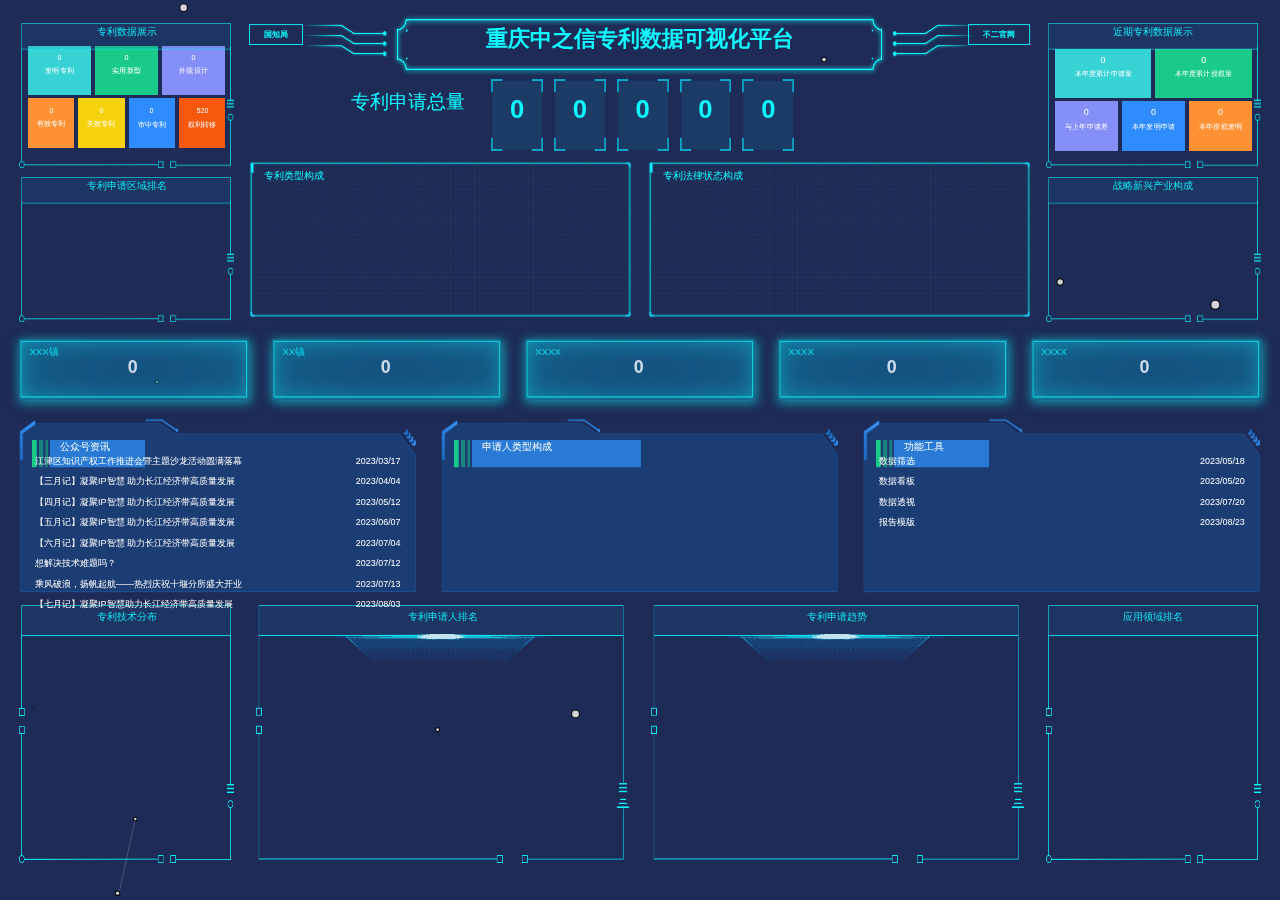
==== index.html @ 8a0aea61 "Update index.html" ====
<!--更多资源：https://gitee.com/iGaoWei/big-data-view -->
<!DOCTYPE html>
<html lang="en">
    <!-- head 通常包含了页面的元信息和引入的外部资源 -->
<head>
    <!-- 设置文档的字符编码为UTF-8 -->
    <meta charset="UTF-8">
        <!-- 设置视口以适应设备宽度，初始缩放比例为1.0 -->
    <meta name="viewport" content="width=device-width, initial-scale=1.0">

        <!-- 指定使用最高版本的IE进行渲染 -->
    <meta http-equiv="X-UA-Compatible" content="ie=edge">
        <!-- 设置页面标题 -->
    <title>重庆市中之信专利数据可视化平台</title>
        <!-- 引入页面样式表 本地文件 相对路径css文件夹下的样式文件-->
    <link rel="stylesheet" href="css/index.css">
    <link rel="stylesheet" href="css/reset.css">
</head>
    <!-- body包含了页面的实际内容结构。它描述了页面的各个部分，包括标题、数据展示、列表等 -->
<body>
    <!-- 页面主要内容开始 -->
<div id="particles-js" class="main">
    <!-- 主要内容容器开始 -->
    <div class="main_con">
        <!-- 主要内容的上半部分开始 -->
        <div class="main_top">
           <!-- 主要内容的左上部分开始 -->
            <div class="main_top_left">
                <!-- 左上部分的上半部分开始 -->
                <div class="main_top_left_top">
                     <!-- 公开数据展示的图标 -->
                    <img src="./images/main_top_left.png"/>
                    <!-- 公开数据展示的标题 -->
                    <div class="main_top_left_top_title">专利数据展示</div>
                    <!-- 公开数据展示的内容 -->
                    <div class="main_top_left_top_con">
                        <!-- 数据展示列表项 -->
                        <div class="main_top_left_top_con_list">
                            <span class="main_top_left_c_l_n main_top_left_c_l_n1">0</span>
                            <p>发明专利</p>
                        </div>
                        <div class="main_top_left_top_con_list">
                            <span class="main_top_left_c_l_n main_top_left_c_l_n2">0</span>
                            <p>实用新型</p>
                        </div>
                        <div class="main_top_left_top_con_list">
                            <span class="main_top_left_c_l_n main_top_left_c_l_n3">0</span>
                            <p>外观设计</p>
                        </div>
                        <!-- 左上部分的底部内容开始 -->
                        <div class="main_top_left_top_con_left">
                            <!-- 左侧底部数据展示列表项 -->
                            <div class="main_top_left_t_c_l_left">
                                <!-- 数据展示的数字 -->
                                <span class="main_top_left_c_l_n main_top_left_c_l_n4">0</span>
                                <p>有效专利</p>
                            </div>
                            <!-- 右侧底部数据展示列表项 -->
                            <div class="main_top_left_t_c_l_right">
                                <!-- 数据展示的数字 -->
                                <span class="main_top_left_c_l_n main_top_left_c_l_n5">0</span>
                                <p>失效专利</p>
                            </div>
                        </div>
                         <!-- 右侧底部数据展示列表项 -->
                        <div class="main_top_left_top_con_right main_top_left_top_con_right2">
                             <!-- 左侧底部数据展示列表项 -->
                            <div class="main_top_left_t_c_r_left">
                                  <!-- 数据展示的数字 -->
                                <span class="main_top_left_c_l_n main_top_left_c_l_n6">0</span>
                                <p>审中专利</p>
                            </div>
                            <div class="main_top_left_t_c_r_right">
                                <span class="main_top_left_c_l_n">520</span>
                                <p>权利转移</p>
                            </div>
                        </div>
                    </div>
                </div>
                <!-- 左上部分的上半部分结束 -->
                <!-- 左上部分的下半部分开始 -->
                <div class="main_top_left_top main_top_left_bottom">
                    <!-- 图标 -->
                    <img src="./images/main_top_left.png"/>
                    <!-- 标题 -->
                    <div class="main_top_left_top_title">专利申请区域排名</div>
                    <!-- 数据展示容器 -->
                    <div id="baseId" class="main_top_left_top_con"></div>
                </div>
                   <!-- 左上部分的下半部分结束 -->
            </div>
            <!-- 主要内容的左上部分结束 -->
            <!-- 主要内容的中间部分开始 -->
            <div class="main_top_middle">
                <!-- 中间部分的上方标题 -->
                <div class="main_top_middle_top_title">
                    <img class="title_bg" src="./images/title_bg.png">
                    重庆中之信专利数据可视化平台
                    <!-- 链接 -->
                    <a class="title_web" href="http://www.buerip.com/" target="blank">不二官网</a>
                    <a class="title_admin" href="https://www.cnipa.gov.cn/" target="blank">国知局</a>
                </div>
                <!-- 中间部分的案件公开数量标题 -->
                <div class="main_top_middle_num_title">专利申请总量</div>
                 <!-- 案件公开数量展示 -->
                <div class="main_top_middle_num">
                    <!-- 案件公开数量列表项 -->
<!--                    <div class="main_top_middle_num_list">-->
<!--                        <img src="./images/center_num.png">-->
<!--                        <p class="main_top_middle_num_list6">0</p>-->
<!--                    </div>-->
                    <div class="main_top_middle_num_list">
                        <img src="./images/center_num.png">
                        <p class="main_top_middle_num_list5">0</p>
                    </div>
                    <div class="main_top_middle_num_list">
                        <img src="./images/center_num.png">
                        <p class="main_top_middle_num_list4">0</p>
                    </div>
                    <div class="main_top_middle_num_list">
                        <img src="./images/center_num.png">
                        <p class="main_top_middle_num_list3">0</p>
                    </div>
                    <div class="main_top_middle_num_list">
                        <img src="./images/center_num.png">
                        <p class="main_top_middle_num_list2">0</p>
                    </div>
                    <div class="main_top_middle_num_list">
                        <img src="./images/center_num.png">
                        <p class="main_top_middle_num_list1">0</p>
                    </div>
                </div>
                <!-- 中间部分的底部内容开始 -->
                <div class="main_top_middle_bottom">
                    <!-- 左侧饼状图 -->
                    <div class="main_top_middle_bottom_echarts">
                        <img src="./images/main_top_bottom.png">
                        <div class="main_top_echarts_con">
                            <div class="main_top_echarts_con_title">专利类型构成</div>
                            <div id="threeTasksId" class="main_top_echarts_pie"></div>
                        </div>
                    </div>
                    <!-- 右侧饼状图 -->
                    <div class="main_top_middle_bottom_echarts main_top_middle_bottom_echarts_right">
                        <img src="./images/main_top_bottom.png">
                        <div class="main_top_echarts_con">
                            <div class="main_top_echarts_con_title">专利法律状态构成</div>
                            <div id="publicityId" class="main_top_echarts_pie"></div>
                        </div>
                    </div>
                </div>
                 <!-- 中间部分的底部内容结束 -->
            </div>
             <!-- 主要内容的中间部分结束 -->

            <!-- 主要内容的右上部分开始 -->
            <div class="main_top_left main_top_right">
                <!-- 右上部分的上半部分开始 -->
                <div class="main_top_left_top">
                    <!-- 图标 -->
                    <img src="./images/main_top_left.png"/>
                     <!-- 标题 -->
                    <div class="main_top_left_top_title">近期专利数据展示</div>
                    <!-- 数据展示内容 -->
                    <div class="main_top_left_top_con">
                         <!-- 数据展示列表项 -->
                        <div class="main_top_left_top_con_left">
                             <!-- 数据展示的数字 -->
                            <span class="daysData">0</span>
                            <p>本年度累计申请量</p>
                        </div>
                        <div class="main_top_left_top_con_right">
                            <span class="weekData">0</span>
                            <p>本年度累计授权量</p>
                        </div>
                        <div class="main_top_left_top_con_list">
                            <span class="monthData">0</span>
                            <p>与上年申请差</p>
                        </div>
                        <div class="main_top_left_top_con_list">
                            <span class="someThing">0</span>
                            <p>本年发明申请</p>
                        </div>
                        <div class="main_top_left_top_con_list">
                            <span class="policyData">0</span>
                            <p>本年授权发明</p>
                        </div>
                    </div>
                </div>
                <!-- 右上部分的上半部分结束 -->

                <!-- 右上部分的下半部分开始 -->
                <div class="main_top_left_top main_top_left_bottom">
                    <!-- 图标 -->
                    <img src="./images/main_top_left.png"/>
                    <!-- 标题 -->
                    <div class="main_top_left_top_title">战略新兴产业构成</div>
                    <!-- 数据展示容器 -->
                    <div id="questionId" class="main_top_left_top_con">
                    </div>

                </div>
                <!-- 右上部分的下半部分结束 -->
            </div>
           <!-- 主要内容的右上部分结束 -->
        </div>
        <!-- 主要内容的上半部分结束 -->

        <!-- 主要内容的中间部分 -->
        <div class="main_middle">
            <!-- 中间部分的列表项 -->
            <div class="main_middle_list">
                <!-- 图标 -->
                <img src="./images/main_middle.png">
                <!-- 标题 -->
                <div class="main_list_title main_list_title1">XXX镇</div>
                <!-- 数字 -->
                <span class="main_list_title_num main_list_title_num1">0</span>
            </div>
            <div class="main_middle_list">
                <img src="./images/main_middle.png">
                <div class="main_list_title main_list_title2">XX镇</div>
                <span class="main_list_title_num main_list_title_num2">0</span>
            </div>
            <div class="main_middle_list">
                <img src="./images/main_middle.png">
                <div class="main_list_title main_list_title3">XXXX</div>
                <span class="main_list_title_num main_list_title_num3">0</span>
            </div>
            <div class="main_middle_list">
                <img src="./images/main_middle.png">
                <div class="main_list_title main_list_title4">XXXX</div>
                <span class="main_list_title_num main_list_title_num4">0</span>
            </div>
            <div class="main_middle_list">
                <img src="./images/main_middle.png">
                <div class="main_list_title main_list_title5">XXXX</div>
                <span class="main_list_title_num main_list_title_num5">0</span>
            </div>
        </div>
        <!-- 主要内容的中间部分结束 -->

        <!-- 主要内容的底部部分开始 -->
        <div class="main_bottom">
            <!-- 底部的上半部分开始 -->
            <div class="main_bottom_top">
                <!-- 底部的左侧列表项 -->
                <div class="main_bottom_top_list">
                    <!-- 图标 -->
                    <img src="./images/main_bottopm_top1.png">
                    <!-- 标题 -->
                    <div class="main_bottom_t_l_title">公众号资讯</div>
                    <!-- 内容 -->
                    <div class="main_bottom_t_l_con" style="top: -15px">
                        <!-- 列表内容 -->
                        <div class="main_bottom_t_l_main">
                            <ul>
                                <!-- 列表项 -->
                                <li>
                                    <div class="main_bottom_t_l_main_list">
                                        <!-- 标题 -->
                                        <div class="main_bottom_t_list_title main_bottom_t_list_title1">
                                            <a href="https://mp.weixin.qq.com/s/HHPiAipWwCdIL78Ex5yjfQ" target="_blank" style="color: white;">江津区知识产权工作推进会暨主题沙龙活动圆满落幕</a>
                                        </div>
                                        <!-- 时间 -->
                                        <div class="main_bottom_t_list_time main_bottom_t_list_time1">2023/03/17</div>
                                    </div>
                                </li>
                                <li>
                                    <div class="main_bottom_t_l_main_list">
                                        <!-- 标题 -->
                                        <div class="main_bottom_t_list_title main_bottom_t_list_title1">
                                            <a href="https://mp.weixin.qq.com/s/rc2sN2Y7zaisdb1Nb-GZOQ" target="_blank" style="color: white;">【三月记】凝聚IP智慧 助力长江经济带高质量发展</a>
                                        </div>
                                        <!-- 时间 -->
                                        <div class="main_bottom_t_list_time main_bottom_t_list_time1">2023/04/04</div>
                                    </div>
                                </li>
                                <li>
                                    <div class="main_bottom_t_l_main_list">
                                        <!-- 标题 -->
                                        <div class="main_bottom_t_list_title main_bottom_t_list_title1">
                                            <a href="https://mp.weixin.qq.com/s/n4wgw2s9epm8Me-We7qX3w" target="_blank" style="color: white;">【四月记】凝聚IP智慧 助力长江经济带高质量发展</a>
                                        </div>
                                        <!-- 时间 -->
                                        <div class="main_bottom_t_list_time main_bottom_t_list_time1">2023/05/12</div>
                                    </div>
                                </li>
                                <li>
                                    <div class="main_bottom_t_l_main_list">
                                        <!-- 标题 -->
                                        <div class="main_bottom_t_list_title main_bottom_t_list_title1">
                                            <a href="https://mp.weixin.qq.com/s/mvnJwBiO7WpJAzt_86K0Yw" target="_blank" style="color: white;">【五月记】凝聚IP智慧 助力长江经济带高质量发展</a>
                                        </div>
                                        <!-- 时间 -->
                                        <div class="main_bottom_t_list_time main_bottom_t_list_time1">2023/06/07</div>
                                    </div>
                                </li>
                                <li>
                                    <div class="main_bottom_t_l_main_list">
                                        <!-- 标题 -->
                                        <div class="main_bottom_t_list_title main_bottom_t_list_title1">
                                            <a href="https://mp.weixin.qq.com/s/vfSNADDdJ1NtX6zmRdNAew" target="_blank" style="color: white;">【六月记】凝聚IP智慧 助力长江经济带高质量发展</a>
                                        </div>
                                        <!-- 时间 -->
                                        <div class="main_bottom_t_list_time main_bottom_t_list_time1">2023/07/04</div>
                                    </div>
                                </li>
                                <li>
                                    <div class="main_bottom_t_l_main_list">
                                        <div class="main_bottom_t_list_title main_bottom_t_list_title2">
                                            <a href="https://mp.weixin.qq.com/s/rTbeYrcXqdwdPMTDa6xF-w" target="_blank" style="color: white;">想解决技术难题吗？</a>
                                        </div>
                                        <div class="main_bottom_t_list_time main_bottom_t_list_time2">2023/07/12</div>
                                    </div>
                                </li>
                                <li>
                                    <div class="main_bottom_t_l_main_list">
                                        <div class="main_bottom_t_list_title main_bottom_t_list_title3">
                                            <a href="https://mp.weixin.qq.com/s/ynJyIiB28QGx1Vu4SKAJWg" target="_blank" style="color: white;">乘风破浪，扬帆起航——热烈庆祝十堰分所盛大开业</a>
                                        </div>
                                        <div class="main_bottom_t_list_time main_bottom_t_list_time3">2023/07/13</div>
                                    </div>
                                </li>
                                <li>
                                    <div class="main_bottom_t_l_main_list">
                                        <div class="main_bottom_t_list_title main_bottom_t_list_title4">
                                            <a href="https://mp.weixin.qq.com/s/Wjk0Y5FWFeA3Fw98Odtfwg" target="_blank" style="color: white;">【七月记】凝聚IP智慧助力长江经济带高质量发展</a>
                                        </div>
                                        <div class="main_bottom_t_list_time main_bottom_t_list_time4">2023/08/03</div>
                                    </div>
                                </li>
                            </ul>
                        </div>
                    </div>
                </div>
                <!-- 中间的列表项 -->
                <div class="main_bottom_top_list">
                    <!-- 图标 -->
                    <img src="./images/main_bottopm_top2.png">
                    <!-- 标题 -->
                    <div class="main_bottom_t_l_title">申请人类型构成</div>
                    <!-- 饼状图容器 -->
                    <div id="departmentId" class="main_bottom_t_l_chart"></div>
                </div>
                <!-- 右侧的列表项 -->
                <div class="main_bottom_top_list">
                    <!-- 图标 -->
                    <img src="./images/main_bottopm_top1.png">
                    <!-- 标题 -->
                    <div class="main_bottom_t_l_title">功能工具</div>
                    <!-- 内容 -->
                    <div class="main_bottom_t_l_con" style="top: -15px">
                         <!-- 列表内容 -->
                        <div class="main_bottom_t_l_main2">
                            <ul>
                                <!-- 列表项 -->
                                <li>

                                    <div class="main_bottom_t_l_main_list">
                                        <!-- 标题 -->
                                        <div class="main_bottom_t_list_title main_bottom_polity_title1">
                                            <a href="https://renyidake-streamlit-streamlit-i18h6p.streamlit.app/" target="_blank" style="color: white;">数据筛选</a>
                                        </div>
                                        <!-- 时间 -->
                                        <div class="main_bottom_t_list_time main_bottom_polity_time1">2023/05/18</div>
                                    </div>

                                <li>
                                    <div class="main_bottom_t_l_main_list">
                                        <div class="main_bottom_t_list_title main_bottom_polity_title2">
                                            <a href="https://renyidake-streamlit-streamlitech-w3yoz9.streamlit.app/" target="_blank" style="color: white;">数据看板</a>
                                        </div>
                                        <div class="main_bottom_t_list_time main_bottom_polity_time1">2023/05/20</div>
                                    </div>
                                </li>
                                <li>
                                    <div class="main_bottom_t_l_main_list">
                                        <div class="main_bottom_t_list_title main_bottom_polity_title3">
                                            <a href="https://renyidake-streamlit-streamlit-nl7xmx.streamlit.app/" target="_blank" style="color: white;">数据透视</a>
                                        </div>
                                        <div class="main_bottom_t_list_time main_bottom_polity_time1">2023/07/20</div>
                                    </div>
                                </li>
                                <li>
                                    <div class="main_bottom_t_l_main_list">
                                        <div class="main_bottom_t_list_title main_bottom_polity_title4">
                                            <a href="https://renyidake-streamlit-streamlit-ckr74a.streamlit.app/" target="_blank" style="color: white;">报告模版</a>
                                        </div>
                                        <div class="main_bottom_t_list_time main_bottom_polity_time1">2023/08/23</div>
                                    </div>
                                </li>
                            </ul>
                        </div>
                    </div>
                </div>
            </div>
            <!-- 底部的上半部分结束 -->

            <!-- 底部的下半部分开始 -->
            <div class="main_bottom_bottom">
                <!-- 左侧内容 -->
                <div class="main_bottom_b_left">
                    <!-- 图标 -->
                    <img src="./images/main_bottom_bottom.png">
                    <!-- 标题 -->
                    <div class="main_bottom_b_title">专利技术分布</div>
                    <!-- 内容 -->
                    <div id="coverageId" class="main_bottom_b_con"></div>
                </div>
                <!-- 中间左侧内容 -->
                <div class="main_bottom_b_middle1">
                    <!-- 图标 -->
                    <img src="./images/main_bootm_middle.png">
                    <!-- 标题 -->
                    <div class="main_bottom_b_title">专利申请人排名</div>
                    <!-- 内容 -->
                    <div id="contentId" class="main_bottom_b_con main_bottom_b_con2"></div>
                </div>
                <!-- 中间右侧内容 -->
                <div class="main_bottom_b_middle2">
                    <!-- 图标 -->
                    <img src="./images/main_bootm_middle.png">
                    <!-- 标题 -->
                    <div class="main_bottom_b_title">专利申请趋势</div>
                    <!-- 内容 -->
                    <div id="publicNumId" class="main_bottom_b_con main_bottom_b_con2"></div>
                </div>
                 <!-- 右侧内容 -->
                <div class="main_bottom_b_right">
                    <!-- 图标 -->
                    <img src="./images/main_bottom_bottom.png">
                    <!-- 标题 -->
                    <div class="main_bottom_b_title">应用领域排名</div>
                    <!-- 内容 -->
                    <div id="yearsNumId" class="main_bottom_b_con"></div>
                </div>
            </div>
            <!-- 底部的下半部分结束 -->
        </div>
        <!-- 主要内容的底部部分结束 -->
    </div>
    <!-- 主要内容容器结束 -->
</div>
<!-- 页面主要内容结束 -->
</body>

</html>
    <!-- 引入 jQuery JavaScript 库（版本1.10.2） -->
<script src="https://www.jq22.com/jquery/jquery-1.10.2.js"></script>
    <!-- 引入 ECharts JavaScript 库（版本4.2.1） -->
<script src="https://www.jq22.com/jquery/echarts-4.2.1.min.js"></script>
    <!-- 引入名为 dataScoll.js 的本地 JavaScript 文件，可能与数据滚动相关 -->
<script type="text/javascript" src="js/dataScoll.js"></script>
 <!-- 引入名为 digitalScroll.js 的本地 JavaScript 文件，可能与数字滚动效果相关 -->
<script type="text/javascript" src="js/digitalScroll.js"></script>
    <!-- 引入名为 jcarousellite.js 的本地 JavaScript 文件，可能与轮播功能相关 -->
<script type="text/javascript" src="js/jcarousellite.js"></script>
  <!-- 引入名为 particles.min.js 的本地 JavaScript 文件，可能用于创建粒子效果 -->
<script type="text/javascript" src="js/particles.min.js"></script>
    <!-- 引入名为 app.js 的本地 JavaScript 文件，可能是整个应用的主要脚本 -->
<script type="text/javascript" src="js/app.js"></script>

<script>
    $(function() {
        // jQuery 文档就绪时执行的函数
        function apiFn() {
            this.hostname = "" // 初始化一个空的 hostname 属性
        }
        // 在 apiFn 的原型上定义各种函数
        apiFn.prototype = {
            Init:function() {
            // 初始化函数，将会在页面加载时调用一系列功能
                this.findCount()  // 调用 findCount 函数
                this.otherDataFn() // 调用 otherDataFn 函数
                this.baseInfo() // 调用 baseInfo 函数
                this.questionFn()  // 调用 questionFn 函数
                this.publicityFn()
                this.threeTasksFn()
                this.departmentFn()
                this.guideFn()
                this.policyFn()
                this.coverageFn()
                this.yearsNumFn()
                this.contentFn()
                this.publicNumFn()
                // 每隔 6000 毫秒（6 秒）执行 numInit 函数
                setInterval(function() {
                    numInit()
                },6000)
            },
            findCount:function() {

            },
            // 其他数据展示
            // 给特定元素添加类名，设置其文本内容
            otherDataFn:function() {
                $(".daysData").addClass("counter-value").text("829")
                $(".weekData").addClass("counter-value").text("558")
                $(".monthData").addClass("counter-value").text("-3730")
                $(".someThing").addClass("counter-value").text("271")
                $(".policyData").addClass("counter-value").text("3")
            },
            // 基础信息
            baseInfo:function() {


                var baseChart = echarts.init(document.getElementById('baseId')); // 使用 echarts 初始化图表
                var charts = [ // 一组图表数据
                    {name: "重庆", num: 13240},
                    {name: "湖北", num: 9158},
                    {name: "浙江", num: 7656},
                    {name: "四川", num: 2833},
                    {name: "上海", num: 600},
                    {name: "北京", num: 560},
                ]
                var color = ['rgba(100,255,249', 'rgba(100,255,249', 'rgba(100,255,249', 'rgba(100,255,249', 'rgba(100,255,249'] // 颜色数组

                let lineY = [] // 用于存储图表的数据项
                for (var i = 0; i < charts.length; i++) {
                var x = i
                if (x > color.length - 1) {
                    x = color.length - 1
                }
                var data = {
                    name: charts[i].name,
                    color: color[x] + ')', // 使用颜色数组设置颜色
                    value: charts[i].num,
                    // 设置图表项样式
                    itemStyle: {
                    normal: {
                        show: true,
                        // 使用渐变颜色
                        color: new echarts.graphic.LinearGradient(0, 0, 1, 0, [{
                        offset: 0,
                        color: color[x] + ', 0.3)'
                        }, {
                        offset: 1,
                        color: color[x] + ', 1)'
                        }], false),
                        barBorderRadius: 10
                    },
                    emphasis: {
                        shadowBlur: 15,
                        shadowColor: 'rgba(0, 0, 0, 0.1)'
                    }
                    }
                }
                lineY.push(data) // 将数据项添加到数组
                }
                var option= {
                title: {
                    show: false
                },
                grid: {
                    // borderWidth: 1,
                    top: '10%',
                    left: '30%',
                    right: '20%',
                    bottom: '3%'
                },
                color: color,
                yAxis: [{
                    type: 'category',
                    inverse: true,
                    axisTick: {
                    show: false
                    },
                    axisLine: {
                    show: false
                    },
                    axisLabel: {
                    show: false,
                    inside: false
                    },
                    data: charts.name
                }, {
                    type: 'category',
                    inverse: true,
                    axisLine: {
                    show: false
                    },
                    axisTick: {
                    show: false
                    },
                    axisLabel: {
                    show: true,
                    inside: false,
                    textStyle: {
                        color: '#38E1E1',
                        fontSize: '8',
                    },
                    // 根据索引返回对应的数字
                    formatter: function (val,index) {
                        return `${charts[index].num}`
                    }
                    },
                    splitArea: {
                    show: false
                    },
                    splitLine: {
                    show: false
                    },
                    data: charts
                }],
                // X 轴的设置
                xAxis: {
                    // type: 'value',
                    axisTick: {
                    show: false
                    },
                    axisLine: {
                    show: false
                    },
                    splitLine: {
                    show: false
                    },
                    axisLabel: {
                    show: false
                    }
                },
                series: [{
                    name: '',
                    type: 'bar',
                    zlevel: 2,
                    barWidth: '5px',
                    data: lineY,
                    animationDuration: 1500,
                    label: {
                    normal: {
                        color: 'white',
                        show: true,
                        position: [-65, -2],
                        textStyle: {
                        fontSize: 8
                        },
                        // 设置标签内容为数据项的名称
                        formatter: function (a, b) {
                            return a.name
                        }
                    }
                    }
                }],
                animationEasing: 'cubicOut'
                }
                baseChart.setOption(option)// 设置图表的选项
                // 每隔 40 秒清除图表内容并重新设置选项
                setInterval(function() {
                    baseChart.clear()
                    baseChart.setOption(option)
                },40000)
            },
            //  战兴
            questionFn:function() {
                var numArr = [  // 一组问题反馈数据
                    {name: '新一代信息技术', value: 1267},
                    {name: '高端装备制造', value: 2539},
                    {name: '新材料', value: 1642},
                    {name: '新能源汽车', value: 357},
                    {name: '新能源', value: 1313},
                    {name: '节能环保', value: 2886},
                    {name: '数字创意', value: 179},
                    {name: '相关服务业', value: 573},
                    {name: '生物', value: 1652},
                ]
                // for(var i = 0; i < data.list.length; i++) {
                //     numArr.push({name: data.list[i].name,value: data.list[i].num})
                // }
                var datas = numArr // 使用数据
                var questionChart = echarts.init(document.getElementById('questionId')); // 使用 echarts 初始化图表 空间id
                var option = { // 图表的配置选项
                    title: {
                        left: 'center'
                    },
                    tooltip: {
                        trigger: 'item',
                        formatter: '{a} <br/>{b} : {c} ({d}%)'
                    },
                    color:["#3685fe", "#f5616f","#50c48f",  "#26ccd8", "#9977ef",
 "#f7b13f", "#f9e264", "#f47a75", "#009db2", "#024b51",
 "#0780cf", "#765005"],
                    legend: {
                        itemWidth: 11,// 标志图形的长度
                        itemHeight: 11,// 标志图形的宽度
                        orient: 'vertical',
                        // left: 'right',
                        top: '15%',
                        x: '50%',
                        data: datas,
                        textStyle: { //图例文字的样式
                            color: '#fff',
                            fontSize: 8
                        },
                    },
                    series: [
                        {
                            name: '战略新兴产业',
                            type: 'pie',
                            radius: '75%',
                            center: ['20%', '50%'],
                            animationDuration: 2500,
                            data: datas,
                            label: {
                                normal: {
                                    position: 'inner',
                                    show : false
                                }
                            }
                        }
                    ]
                };
                questionChart.setOption(option) // 设置图表的选项
                 // 每隔 8 秒清除图表内容并重新设置选项
                setInterval(function() {
                    questionChart.clear()
                    questionChart.setOption(option)
                },8000)
            },
            // 法律状态
            publicityFn:function() {
                var dataArr = [ // 法律状态数据
                    {name: '有效专利', value: 19908},
                    {name: '失效专利', value: 12548},
                    {name: '审中专利', value: 2643},

                ]
                for(var i = 1; i <= dataArr.length; i++) {
                    $(".main_top_left_c_l_n"+(i+3)).addClass("counter-value").text(dataArr[i-1].value)
                }
                // for(var i = 0; i < res.list.length; i++) {
                //     dataArr.push({name: res.list[i].name, value: res.list[i].num})
                // }

                var publicitChart = echarts.init(document.getElementById('publicityId')); //空间id
                var data = dataArr
                var option = {
                // 图表的配置选项
                    color: ["#3685fe", "#f5616f","#50c48f",  "#26ccd8", "#9977ef",
 "#f7b13f", "#f9e264", "#f47a75", "#009db2", "#024b51",
 "#0780cf", "#765005"],
                    tooltip: {
                        trigger: 'item',
                        formatter: '{a} <br/>{b} : {c} ({d}%)'
                    },
                    legend: {
                        itemWidth: 12,// 标志图形的长度
                        itemHeight: 12,// 标志图形的宽度
                        orient: 'vertical',
                        // left: 'right',
                        top: '5%',
                        bottom: '50%',
                        x: '45%',
                        textStyle: {
                            color: '#fff',
                            fontSize: 8,

                        },
                        data: data,
                    },
                    series: [
                        // 主要展示层的
                        {
                            radius: ['70%', '90%'],
                            center: ['25%', '50%'],
                            type: 'pie',
                            label: {
                                normal: {
                                    position: 'inner',
                                    show : false
                                }
                            },
                            name: "法律状态",
                            data: data,
                        },
                        // 边框的设置
                        {
                            radius: ['50%', '55%'],
                            center: ['25%', '50%'],
                            type: 'pie',
                            label: {
                                normal: {
                                    show: false
                                },
                                emphasis: {
                                    show: false
                                }
                            },
                            labelLine: {
                                normal: {
                                    show: false
                                },
                                emphasis: {
                                    show: false
                                }
                            },
                            animation: false,
                            tooltip: {
                                show: false
                            },
                            data: [{
                                value: 1,
                                itemStyle: {
                                    color: "rgba(250,250,250,0.3)",
                                },
                            }],
                        }
                    ]
                };
                publicitChart.setOption(option)// 设置图表的选项
                 // 每隔 6 秒清除图表内容并重新设置选项
                setInterval(function() {
                    publicitChart.clear()
                    publicitChart.setOption(option)
                },6000)
            },
            // 三务公开数量
            threeTasksFn:function() {
                let names = "35099";
                //main_top_left_c_l_n1  main_top_left_top_con_list
                if(6 - names.length > 0) {
                    for(g = 0; g < 6 - names.length; g++) {
                        $(".main_top_middle_num_list"+(6 - g)).text('0')
                    }
                }
                for(var j = 0; j < names.length; j++) {
                    $(".main_top_middle_num_list"+(names.length - j)).text(names.substr(j,1))
                }
                var dataArr = [ // 一组三务公开数量数据
                    {name: '发明专利', value: 6402},
                    {name: '实用新型', value: 26055},
                    {name: '外观设计', value: 2642},
                ]
                for(var i = 1; i <= dataArr.length; i++) {
                    $(".main_top_left_c_l_n"+i).addClass("counter-value").text(dataArr[i-1].value)
                }
                var threeTasksChart = echarts.init(document.getElementById('threeTasksId')); //空间id
                var data = dataArr
                var option = { // 图表的配置选项
                    color: ["#3685fe", "#f5616f","#50c48f",  "#26ccd8", "#9977ef",
 "#f7b13f", "#f9e264", "#f47a75", "#009db2", "#024b51",
 "#0780cf", "#765005"],
                    tooltip : {
                        trigger: 'item',
                        formatter: "{a} <br/>{b} : {c} ({d}%)"
                    },
                    legend: {
                        itemWidth: 15,// 标志图形的长度
                        itemHeight: 15,// 标志图形的宽度
                        orient: 'vertical',
                        // left: 'right',
                        top: '10%',
                        bottom: '50%',
                        x: '50%',
                        textStyle: {
                            color: '#fff',
                            fontSize: 8,

                        },
                        data: data
                    },
                    series :
                        {
                            name:'专利类型',
                            type:'pie',
                            animationDuration: 1500,
                            radius: ['70%', '90%'],
                            center: ['25%', '50%'],
                            roseType : 'radius',
                            label: {
                                normal: {
                                    position: 'inner',
                                    show : false
                                }
                            },
                            data:data
                        }
                };
                threeTasksChart.setOption(option) // 设置图表的选项
                // 每隔 4 秒清除图表内容并重新设置选项
                setInterval(function() {
                    threeTasksChart.clear()
                    threeTasksChart.setOption(option)
                },4000)
            },
            // 各事务所专利
            departmentFn:function() {
                var dataArr = [ // 各事务所专利数据
                    {name: '公司', value: 32151},
                    {name: '个人', value: 1812},
                    {name: '院校/研究所', value: 1160},
                    {name: '医院', value: 264},
                    {name: '政府机构', value: 85},
                    {name: '其他', value: 70},
                ]
                    // 中间滚动数据展示
                    for(var j = 0; j < dataArr.length; j++) {
                        $(".main_list_title_num"+(j+1)).addClass("counter-value").text(dataArr[j].value)
                        $(".main_list_title"+(j+1)).text(dataArr[j].name)
                    }
                var departmentChart = echarts.init(document.getElementById('departmentId'));
                var data = dataArr
                var option = { // 图表的配置选项
                    color: ["#3685fe", "#f5616f","#50c48f",  "#26ccd8", "#9977ef",
 "#f7b13f", "#f9e264", "#f47a75", "#009db2", "#024b51",
 "#0780cf", "#765005"],
                    tooltip : {
                        trigger: 'item',
                        formatter: "{a} <br/>{b} : {c} ({d}%)"
                    },
                    legend: {
                        itemWidth: 15,// 标志图形的长度
                        itemHeight: 15,// 标志图形的宽度
                        orient: 'vertical',
                        // left: 'right',
                        top: '30%',
                        bottom: '50%',
                        x: '5%',
                        textStyle: {
                            color: '#fff',
                            fontSize: 8,

                        },
                        data: data,
                    },
                    series: [
                        {
                            name: '申请人类型',
                            type: 'pie',
                            radius: ['50%', '70%'],
                            center: ['78%', '52%'],
                            labelLine: {
                                normal: {
                                    length: 12,
                                    lineStyle: {
                                        type: 'solid',
                                        color: '#0EFCFF'
                                    }
                                }

                            },
                            label: {
                                normal: {
                                    formatter: (params)=>{
                                        return params.name
                                    },
                                    borderWidth: 0,
                                    borderRadius: 4,
                                    padding: [0,0],
                                    height: 20,
                                    fontSize: 8,
                                    align: 'center',
                                    color: '#0EFCFF',
                                }
                            },
                            data: data
                        },
                        {
                            color: '#0EFCFF',
                            type: 'pie',
                            radius: ['55', '56'],
                            center: ['78%', '52%'],
                            data: [100],
                            label: {
                                show: false
                            }
                        },
                        {
                            type: 'pie',
                            radius: ['25', '26'],
                            center: ['78%', '52%'],
                            data: [100],
                            label: {
                                show: false
                            }
                        }
                    ]
                };
                departmentChart.setOption(option) // 设置图表的选项
                // 每隔 12 秒清除图表内容并重新设置选项
                setInterval(function() {
                    departmentChart.clear()
                    departmentChart.setOption(option)
                },12000)
            },
            // 专利资讯
            guideFn:function() {
                $(".main_bottom_t_l_main").jCarouselLite({
                    vertical: true,
                    hoverPause:true,
                    visible: 4,
                    auto: 1000,
                    speed: 500
                });
            },
            // 专利政策
            policyFn:function() {
                $(".main_bottom_t_l_main2").jCarouselLite({
                    vertical: true,
                    hoverPause:true,
                    visible: 4,
                    auto: 1000,
                    speed: 500
                });
            },
            // 专利质量雷达图
            coverageFn:function() {
                var resArr = [ // 一组主要关注内容区域占比数据
                    {name: '作业', value: 14610},
                    {name: '机械工程', value: 3546},
                    {name: '物理', value: 3227},
                    {name: '人类生活必需', value: 3233},
                    {name: '固定建筑物', value: 2790},
                    {name: '电学', value: 2509},
                    {name: '化学', value: 1709},
                    {name: '纺织', value: 833},
                ]
                var indicatorArr = []
                var numArr = []
                for(var i = 0; i < resArr.length; i++) {
                    indicatorArr.push({name: resArr[i].name,max: 15000}) // 雷达图的每个维度设置
                    numArr.push(resArr[i].value)
                }
                var data = [
                    {
                        value: numArr,
                    }
                ]
                var coverageChart = echarts.init(document.getElementById('coverageId'));
                var option = { // 图表的配置选项
                    legend: {
                        show: true,
                        icon: "circle",
                        bottom: 30,
                        center: 0,
                        itemWidth: 14,
                        itemHeight: 14,
                        itemGap: 21,
                        orient: "horizontal",
                        data: ['a', 'b'],
                        textStyle: {
                            fontSize: '70%',
                            color: '#0EFCFF'
                        },
                    },

                    radar: {
                        // shape: 'circle',
                        radius: '70%',
                        triggerEvent: true,
                        // type: 'default',
                        name: {
                            textStyle: {
                                color: '#39DCF4',
                                fontSize: '10',
                                // borderRadius: 3,
                                padding: [10, 10]
                            }
                        },
                        nameGap: '2',
                        indicator: indicatorArr,
                        splitArea: {
                            areaStyle: {
                                color: 'rgba(255,255,255,0)'
                            }
                        },
                        axisLine: { //指向外圈文本的分隔线样式
                            lineStyle: {
                                color: 'rgba(255,255,255,.2)'
                            }
                        },
                        splitLine: {
                            lineStyle: {
                                width: 1,
                                color: 'rgba(255,255,255,.2)'
                            }
                        },

                    },
                    series: [{
                        name: '重庆专利质量',
                        type: 'radar',
                        animationDuration: 2000,
                        areaStyle: {
                            normal: {
                                color: {
                                    type: 'linear',
                                    opacity: 1,
                                    x: 0,
                                    y: 0,
                                    x2: 0,
                                    y2: 1,
                                    color: '#2EEFAD'
                                }
                            }
                        },
                        symbolSize: 0,
                        lineStyle: {
                            normal: {
                                // color: 'rgba(252,211,3, 1)',
                                width: 0
                            }
                        },
                        data: data
                    }]
                };

                coverageChart.setOption(option) // 设置图表的选项
                // 每隔 10 秒清除图表内容并重新设置选项
                setInterval(function() {
                    coverageChart.clear()
                    coverageChart.setOption(option)
                },10000)
            },
            // 本年公开数量
            yearsNumFn:function() {
                var resArr = [
                    {name: '建筑', value: 2885},
                    {name: '电气元件', value: 3064},
                    {name: '仪器', value: 3850},
                    {name: '制造工具', value: 4686},
                    {name: '化学仪器和方法', value: 5604},
                    {name: '运输和包装', value: 5770},
                ]
                // 创建一个 ECharts 实例
                var yearsNumChart = echarts.init(document.getElementById('yearsNumId'));

                var option = {
                    grid: {
                        containLabel: true,
                        left: 30, // 调整左边距以适应标签显示
                        top: 10,
                        right: 15,
                        bottom: 10
                    },
                    tooltip: {
                        show: true,
                        backgroundColor: '#fff',
                        borderColor: '#ddd',
                        borderWidth: 1,
                        textStyle: {
                            color: '#3c3c3c',
                            fontSize: 16
                        },
                        extraCssText: 'box-shadow: 0 0 5px rgba(0, 0, 0, 0.1)'
                    },
                    xAxis: {
                        type: 'value',
                        axisLabel: {
                            fontSize: 8,
                            color: 'rgba(255,255,255,.7)'
                        },
                        axisLine: {
                            show: false
                        },
                        axisTick: {
                            show: false
                        }
                    },
                    yAxis: {
                        type: 'category',
                        data: resArr.map(item => item.name),
                        axisLabel: { // 明确设置 Y 轴标签样式
                            fontSize: 8,
                            color: 'rgba(255,255,255,.7)'
                        },
                        axisLine: {
                            show: false
                        },
                        axisTick: {
                            show: false
                        }
                    },
                    series: [
                        {
                            type: 'bar',
                            name: '应用领域',
                            label: {
                                show: true,
                                position: 'right', // 标签显示在右侧
                                formatter: '{c}',
                                textStyle: {
                                    color: '#fff',
                                    fontSize: 8
                                }
                            },
                            itemStyle: {
                                normal: {
                                    color: '#3685fe'
                                },
                                emphasis: {
                                    color: '#f5616f'
                                }
                            },
                            data: resArr.map(item => item.value)
                        }
                    ]
                };

                // 设置图表的选项
                yearsNumChart.setOption(option);
                // 每隔 120 秒清除图表内容并重新设置选项
                setInterval(function() {
                    yearsNumChart.clear()
                    yearsNumChart.setOption(option)
                },120000)
            },
            // 关注内容区域占比
            contentFn:function() {
                var resArr = [
                {name: ' 重庆大学', value: 277},
                {name: '中国建筑第八工程局有限公司', value: 346},
                    {name: '重庆建工住宅建设有限公司', value: 395},
                    {name: '国网重庆市电力公司', value: 402},
                    {name: '重庆建工集团股份有限公司', value: 448},
                    {name: '国家电网有限公司', value: 540},
                ]
                // 创建一个 ECharts 实例
                var contentChart = echarts.init(document.getElementById('contentId'));
                var option = {
                    grid: {
                        containLabel: true,
                        left: 30, // 调整左边距以适应标签显示
                        top: 10,
                        right: 15,
                        bottom: 10
                    },
                    tooltip: {
                        show: true,
                        backgroundColor: '#fff',
                        borderColor: '#ddd',
                        borderWidth: 1,
                        textStyle: {
                            color: '#3c3c3c',
                            fontSize: 16
                        },
                        extraCssText: 'box-shadow: 0 0 5px rgba(0, 0, 0, 0.1)'
                    },
                    xAxis: {
                        type: 'value',
                        axisLabel: {
                            fontSize: 8,
                            color: 'rgba(255,255,255,.7)'
                        },
                        axisLine: {
                            show: false
                        },
                        axisTick: {
                            show: false
                        }
                    },
                    yAxis: {
                        type: 'category',
                        data: resArr.map(item => item.name),
                        axisLabel: { // 明确设置 Y 轴标签样式
                            fontSize: 8,
                            color: 'rgba(255,255,255,.7)'
                        },
                        axisLine: {
                            show: false
                        },
                        axisTick: {
                            show: false
                        }
                    },
                    series: [
                        {
                            type: 'bar',
                            name: '专利申请人',
                            label: {
                                show: true,
                                position: 'right', // 标签显示在右侧
                                formatter: '{c}',
                                textStyle: {
                                    color: '#fff',
                                    fontSize: 8
                                }
                            },
                            itemStyle: {
                                normal: {
                                    color: '#0EFCFF'
                                },
                                emphasis: {
                                    color: '#f5616f'
                                }
                            },
                            data: resArr.map(item => item.value)
                        }
                    ]
                };
               
                contentChart.setOption(option)
                setInterval(function() {
                    contentChart.clear()
                    contentChart.setOption(option)
                },90000)
            },
            // 巡察
            publicNumFn:function() {
                var resArr = [
                    {name: '2007年', value: 108},
                    {name: '2008年', value: 294},
                    {name: '2009年', value: 330},
                    {name: '2010年', value: 272},
                    {name: '2011年', value: 595},
                    {name: '2012年', value: 240},
                    {name: '2013年', value: 253},
                    {name: '2014年', value: 509},
                    {name: '2015年', value: 2197},
                    {name: '2016年', value: 3293},
                    {name: '2017年', value: 4084},
                    {name: '2018年', value: 4157},
                    {name: '2019年', value: 4158},
                    {name: '2020年', value: 4760},
                    {name: '2021年', value: 4461},
                    {name: '2022年', value: 4559},
                    {name: '2023年', value: 829},
                ]
                var resArr1 = [
                    {name: '2007年', value: 0},
                    {name: '2008年', value: 81},
                    {name: '2009年', value: 257},
                    {name: '2010年', value: 309},
                    {name: '2011年', value: 365},
                    {name: '2012年', value: 401},
                    {name: '2013年', value: 217},
                    {name: '2014年', value: 256},
                    {name: '2015年', value: 594},
                    {name: '2016年', value: 2320},
                    {name: '2017年', value: 2452},
                    {name: '2018年', value: 3553},
                    {name: '2019年', value: 3415},
                    {name: '2020年', value: 3946},
                    {name: '2021年', value: 5280},
                    {name: '2022年', value: 4054},
                    {name: '2023年', value: 2848},
                ]
                var resArr2 = [
                    {name: '2007年', value: 0},
                    {name: '2008年', value: 102},
                    {name: '2009年', value: 306},
                    {name: '2010年', value: 350},
                    {name: '2011年', value: 401},
                    {name: '2012年', value: 421},
                    {name: '2013年', value: 321},
                    {name: '2014年', value: 271},
                    {name: '2015年', value: 735},
                    {name: '2016年', value: 2968},
                    {name: '2017年', value: 2963},
                    {name: '2018年', value: 4201},
                    {name: '2019年', value: 3859},
                    {name: '2020年', value: 4352},
                    {name: '2021年', value: 5765},
                    {name: '2022年', value: 4693},
                    {name: '2023年', value: 3391},
                ]
                var publicNumChart = echarts.init(document.getElementById('publicNumId'));
                // 创建一个 ECharts 实例


                var option = {
                    grid: {
                        containLabel: true,
                        left: 10,
                        right: 10,
                        top: 10,
                        bottom: 30
                    },
                    tooltip: {
                        trigger: 'axis',
                        backgroundColor: '#fff',
                        borderColor: '#ddd',
                        borderWidth: 1,
                        textStyle: {
                            color: '#3c3c3c',
                            fontSize: 16
                        },
                        extraCssText: 'box-shadow: 0 0 5px rgba(0, 0, 0, 0.1)'
                    },
                    legend: {
                        data: ['申请数量', '授权数量', '公开数量'], // 根据需要设置折线名称
                        textStyle: {
                            color: 'rgba(255,255,255,.7)'
                        },
                        bottom:0,
                        
                    },
                    xAxis: {
                        type: 'category',
                        data: resArr.map(item => item.name),
                        axisLabel: {
                            fontSize: 10,
                            color: 'rgba(255,255,255,.7)',
                            rotate: 45,
                        },
                        axisLine: {
                            lineStyle: {
                                color: 'rgba(255,255,255,.2)',
                            }
                        }
                    },
                    yAxis: {
                        type: 'value',
                        axisLabel: {
                            fontSize: 10,
                            color: 'rgba(255,255,255,.7)'
                        },
                        axisLine: {
                            lineStyle: {
                                color: 'rgba(255,255,255,.2)'
                            }
                        },
                        splitLine: {
                            lineStyle: {
                                color: 'rgba(255,255,255,.2)'
                            }
                        }
                    },
                    series: [
                        {
                            type: 'line',
                            name: '申请数量',
                            smooth: true,
                            symbol: 'circle', // 折线上的数据点标记
                            symbolSize: 6, // 数据点标记的大小
                            itemStyle: {
                                normal: {
                                    color: '#f5616f' // 设置线条颜色为红色
                                }
                            },
                            lineStyle: {
                                normal: {
                                    color: '#f5616f' // 设置折线颜色为红色
                                }
                            },
                            data: resArr.map(item => item.value)
                        },

                    {
                        type: 'line',
                        name: '授权数量',
                        smooth: true,
                        symbol: 'circle', // 折线上的数据点标记
                        symbolSize: 6, // 数据点标记的大小
                        itemStyle: {
                            normal: {
                                color: '#9977ef' // 设置线条颜色为红色
                            }
                        },
                        lineStyle: {
                            normal: {
                                color: '#9977ef' // 设置折线颜色为红色
                            }
                        },
                        data: resArr1.map(item => item.value)
                    },
                    {
                        type: 'line',
                        name: '公开数量',
                        smooth: true,
                        symbol: 'circle', // 折线上的数据点标记
                        symbolSize: 6, // 数据点标记的大小
                        itemStyle: {
                            normal: {
                                color: '#f7b13f' // 设置线条颜色为红色
                            }
                        },
                        lineStyle: {
                            normal: {
                                color: '#f7b13f' // 设置折线颜色为红色
                            }
                        },
                        data: resArr2.map(item => item.value)
                    },
                ]
                    
                };

                publicNumChart.setOption(option)
                setInterval(function() {
                    publicNumChart.clear()
                    publicNumChart.setOption(option)
                },60000)
            }

        }
        //初始化数据展示和图表的操作
        var start = new apiFn()
        start.Init()
    })
</script>
---- css/index.css ----
/**/
/**/
             /**/
    .main_con {
        position: absolute;
        width: 97%;
        height: 95%;
        left: 0;
        right: 0;
        top: 0;
        bottom: 0;
        margin: auto;
        /* background: white; */
    }
    .main_top {
       width: 100%;
       height: 37%;
    }
        .main_top_left {
            float: left;
            width: 17.3%;
            height: 100%;
            /* background: gold; */
        }
            .main_top_left_top {
                position: relative;
                width: 100%;
                height: 46%;
                /* background: green; */
            }
            .main_top_left_bottom {
                margin-top: 4%;
            }
                .main_top_left_bottom_num {
                    width: 100%;
                }
                    .main_top_left_bottom_num span {
                        float: left;
                        display: block;
                        font-size: .65vw;
                        /* -webkit-transform-origin-x: 0;
                        transform: scale(0.9);
                        -webkit-transform: scale(0.9); */
                    }
                    .main_top_left_bottom_num_list {
                        float: left;
                        width: 8%;
                        height: 1.4vw;
                        line-height: 1.4vw;
                        margin-left: .2vw;
                        text-indent: .4vw;
                        font-size: .8vw;
                        color: white;
                        margin-top: .2vw;
                        background: #37D2D4;
                    }
                .main_top_left_bottom_bar {
                    float: left;
                    width: 100%;
                    height: .6vw;
                    line-height: 0;
                    margin-top: .6vw;
                }
                    .main_top_left_bottom_bar span {
                        position: relative;
                        float: left;
                        display: block;
                        font-size: .65vw;
                        top: -.15vw;
                        -webkit-transform-origin-x: 0;
                            transform: scale(0.7);
                            -webkit-transform: scale(0.7);
                    }
                    .main_top_left_bottom_bar .bar_num {
                        color: #0EFCFF;
                        margin-left: 3%;
                        -webkit-transform-origin-x: 0;
                            transform: scale(0.7);
                            -webkit-transform: scale(0.7);
                    }
                    .bar_father {
                        float: left;
                        position: relative;
                        width: 75%;
                        background: rgba(31,103,163,0.2);
                        height: 100%;
                        margin-left: 3%;
                        border-radius: 90px;
                    }
                        .bar_child {
                            position: absolute;
                            left: 0;
                            width: 0%;
                            height: 100%;
                            border-radius: 90px;
                            transition: all 2s;
                            background-image: linear-gradient(90deg, #3E94CD 0%, #56D4F1 49%, #38E1E1 99%);
                        }
                .main_top_left_top img {
                    position: absolute;
                    width: 100%;
                    height: 100%;
                }
                .main_top_left_top_title {
                    text-align: center;
                    color: #0EFCFF;
                    font-size: .75vw;
                    padding-top: .2vw;
                }
                .main_top_left_top_con {
                    width: 92%;
                    height: 71%;
                    margin: auto;
                    margin-top: 3%;
                    color: white;
                    /* margin-left: 4%; */
                    /* text-indent: .5vw; */
                    font-size: .7vw;
                    /* letter-spacing: .15vw; */
                }
                    .main_top_left_top_con span {
                        display: inline-block;
                        margin-top: .4vw;
                        text-indent: 0vw;
                    }
                    .main_top_left_top_con_left {
                        float: left;
                        height: 48%;
                        width: 49%;
                        text-align: center;
                        margin-top: 1.5%;
                    }
                        .main_top_left_t_c_l_left,.main_top_left_t_c_l_right,.main_top_left_t_c_r_right,.main_top_left_t_c_r_left {
                            float: left;
                            width: 48%;
                            height: 100%;
                            text-align: center;
                            background: #FD9133;
                            font-size: .7vw;
                        }
                        .main_top_left_t_c_l_right,.main_top_left_t_c_r_right {
                            background: #F6D10E;
                            margin-left: 4%;
                        }
                        .main_top_left_t_c_r_right {
                            background: #F6580E;
                        }
                        .main_top_left_t_c_r_left {
                            background: #2E8CFF;
                        }
                        .main_top_left_top_con_left .main_top_left_c_l_n {
                            /* -webkit-transform-origin-x: 0; */
                            transform: scale(0.8);
                            -webkit-transform: scale(0.8);
                        }
                        .main_top_left_top_con_left p {
                            /* -webkit-transform-origin-x: 0; */
                            transform: scale(0.8);
                            -webkit-transform: scale(0.8);
                            white-space: nowrap;
                            overflow: hidden;
                            text-overflow: ellipsis;
                        }
                    .main_top_left_top_con_right {
                        float: right;
                        height: 48%;
                        width: 49%;
                        text-align: center;
                        margin-top: 1.5%;
                    }
                        .main_top_left_top_con_right .main_top_left_c_l_n {
                            /* -webkit-transform-origin-x: 0; */
                            transform: scale(0.8);
                            -webkit-transform: scale(0.8);
                            white-space: nowrap;
                            overflow: hidden;
                            text-overflow: ellipsis;
                        }
                        .main_top_left_top_con_right p {
                            /* -webkit-transform-origin-x: 0; */
                            transform: scale(0.8);
                            -webkit-transform: scale(0.8);
                            white-space: nowrap;
                            overflow: hidden;
                            text-overflow: ellipsis;
                        }
                        .main_top_left_top_con_right2 p {
                            margin-top: -7%;
                        }
                    .main_top_left_top_con_list {
                        float: left;
                        height: 48%;
                        width: 32%;
                        text-align: center;
                        margin-left: 2%;
                    }
                        .main_top_left_top_con_list .main_top_left_c_l_n {
                            /* -webkit-transform-origin-x: 0; */
                            transform: scale(0.8);
                            -webkit-transform: scale(0.8);
                        }
                        .main_top_left_top_con_list p {
                            /* -webkit-transform-origin-x: 0; */
                            transform: scale(0.8);
                            -webkit-transform: scale(0.8);
                        }
                    .main_top_left_top_con_list:nth-child(1) {
                        background: #37D2D4;
                        margin-left: 0;
                    }
                    .main_top_left_top_con_list:nth-child(2) {
                        background: #19CA88;
                    }
                    .main_top_left_top_con_list:nth-child(3) {
                        background: #858FF8;
                    }
        .main_top_middle {
            float: left;
            width: 63%;
            height: 100%;
            margin-left: 1.2%;
        }
            .main_top_middle_top_title {
                position: relative;
                width: 100%;
                text-align: center;
                font-size: 1.7vw;
                font-weight: bold;
                color: #0EFCFF;
                height: 14%;
            }
                .main_top_middle_top_title .title_bg {
                    position: absolute;
                    left: 7%;
                    top: -20%;
                    width: 86%;
                    height: 140%;
                }
                .title_web {
                    position: absolute;
                    right: -.8%;
                    top: 0;
                    padding: .5% 2%;
                    font-size: .7vw;
                    color: #0EFCFF;
                    border: 1px solid #0EFCFF;
                    -webkit-transform-origin-x: 0;
                    transform: scale(0.9);
                    -webkit-transform: scale(0.9);
                }
                .title_admin {
                    position: absolute;
                    left: 0;
                    top: 0;
                    padding: .5% 2%;
                    font-size: .7vw;
                    color: #0EFCFF;
                    border: 1px solid #0EFCFF;
                    -webkit-transform-origin-x: 0;
                    transform: scale(0.9);
                    -webkit-transform: scale(0.9);
                }
            .main_top_middle_num_title {
                float: left;
                color: #0EFCFF;
                font-size: 1.5vw;
                margin-left: 13%;
                line-height: 4.5vw;
                width: 18%;
                margin-top: .5vw;
            }
            .main_top_middle_num {
                float: left;
                width: 55%;
                height: 23%;
                margin: .7% auto;
                margin-top: 1.5%;
            }
                .main_top_middle_num_list {
                    position: relative;
                    float: left;
                    height: 100%;
                    width: 12%;
                    margin-left: 2.6%;
                    font-size: 2vw;
                    font-weight: bold;
                    color: #0EFCFF;
                    line-height: 240%;
                }
                    .main_top_middle_num_list p {
                        text-align: center;
                    }
                .main_top_middle_num_list:nth-child(1) {
                    margin-left: 0;
                }
                    .main_top_middle_num_list img {
                        position: absolute;
                        width: 100%;
                        height: 100%;
                    }
            .main_top_middle_bottom {
                float: left;
                width: 100%;
                height: 49.8%;
                margin-top: .5%;
            }
                .main_top_middle_bottom_echarts {
                    position: relative;
                    float: left;
                    width: 49%;
                    height: 100%;
                }
                .main_top_middle_bottom_echarts_right {
                    float: right;
                }
                    .main_top_middle_bottom_echarts img {
                        position: absolute;
                        width: 100%;
                        height: 100%;
                    }
                    .main_top_echarts_con {
                        width: 92%;
                        height: 82%;
                        margin: 2% auto;
                        /* background: white; */
                    }
                        .main_top_echarts_con_title {
                            font-size: .8vw;
                            color: #0EFCFF;
                        }
                        .main_top_echarts_pie {
                            width: 100%;
                            height: 90%;
                        }
        .main_top_right {
            float: right;
        }
                    .main_top_right .main_top_left_top_con_left {
                        float: left;
                        height: 48%;
                        width: 49%;
                        background: #37D2D4;

                    }
                    .main_top_right .main_top_left_top_con_right {
                        float: right;
                        height: 48%;
                        width: 49%;
                        background: #19CA88;
                    }
                    .main_top_right .main_top_left_top_con_list {
                        float: left;
                        height: 48%;
                        width: 32%;
                        margin-left: 2%;
                        margin-top: 1.5%;
                    }
                    .main_top_right .main_top_left_top_con_list:nth-child(3) {
                        background: #858FF8;
                        margin-left: 0;
                    }
                    .main_top_right .main_top_left_top_con_list:nth-child(4) {
                        background: #2E8CFF;
                    }
                    .main_top_right .main_top_left_top_con_list:nth-child(5) {
                        background: #FD9133;
                    }
    .main_middle {
        height: 7.1%;
        width: 100%;
    }
        .main_middle_list {
            position: relative;
            float: left;
            width: 18.5%;
            height: 100%;
            background: rgba(11,76,151,0.10);
            margin-left: 1.875%;
            box-shadow: 1px 2px 10px 1px rgba(14,252,255,0.53), inset 5px 4px 100px 1px rgba(14,252,255,0.34);
        }
        .main_middle_list img {
            position: absolute;
            width: 100%;
            height: 100%;
        }
        .main_middle_list:nth-child(1) {
            margin-left: 0;
        }
            .main_list_title {
                font-size: .75vw;
                color: #0EFCFF;
                text-indent: .8vw;
                padding-top: .5vw;
            }
            .main_middle_list span {
                display: inline-block;
                width: 100%;
                font-size: 1.4vw;
                font-weight: bold;
                color: white;
                text-align: center;
                letter-spacing: .2vw;
                margin-top: -.5vw;
            }
    .main_bottom {
        height: 55.9%;
        width: 100%;
    }
        .main_bottom_top {
            float: left;
            width: 100%;
            height: 36.5%;
            margin-top: 1.5%;
        }
            .main_bottom_top_list {
                position: relative;
                float: left;
                width: 32%;
                height: 100%;
                margin-left: 2%;
            }
            .main_bottom_top_list:nth-child(1) {
                margin-left: 0;
            }
                .main_bottom_top_list img {
                    position: absolute;
                    width: 100%;
                    height: 100%;
                }
                .main_bottom_t_l_title {
                    z-index: 80;
                    position: relative;
                    width: 100%;
                    padding-top: 1.6vw;
                    font-size: .8vw;
                    color: white;
                    text-indent: 3.2vw;
                }
                .main_bottom_t_l_chart {
                    z-index: 77;
                    position: relative;
                    width: 90%;
                    height: 84%;
                    margin: auto;
                    margin-top: -5%;
                }
                .main_bottom_t_l_con {
                    z-index: 77;
                    position: relative;
                    width: 92%;
                    height: 60%;
                    margin: auto;
                    margin-top: 3%;
                    /* overflow: hidden; */
                }
                    .main_bottom_t_l_main,.main_bottom_t_l_main2 {
                        width: 100%;
                        /* height: 100%; */
                    }
                        .main_bottom_t_l_main_list {
                            font-size: .7vw;
                            line-height: 1.6vw;
                            height: 1.6vw;
                            color: white;
                        }
                        .main_bottom_t_l_main2 .main_bottom_t_l_main_list {
                            font-size: .7vw;
                            line-height: 1.6vw;
                            height: 1.6vw;
                            color: white;
                        }
                         .main_bottom_t_list_title {
                            float: left;
                            width: 70%;
                            height: 100%;
                            white-space: nowrap;
                            overflow: hidden;
                            text-overflow: ellipsis;
                         }
                         .main_bottom_t_list_time {
                            float: left;
                            width: 30%;
                            height: 100%;
                            white-space: nowrap;
                            overflow: hidden;
                            text-overflow: ellipsis;
                            text-align: right;
                         }
        .main_bottom_bottom {
            float: left;
            width: 100%;
            height: 54%;
            margin-top: 1%;
        }
            .main_bottom_b_left,.main_bottom_b_right {
                position: relative;
                float: left;
                width: 17.3%;
                height: 100%;
            }
                .main_bottom_b_left img {
                    position: absolute;
                    width: 100%;
                    height: 100%;
                }
            .main_bottom_b_middle1,.main_bottom_b_middle2 {
                position: relative;
                float: left;
                width: 30%;
                height: 100%;
                margin-left: 1.8%;
            }
            .main_bottom_b_right {
                margin-left: 1.8%;
            }
                .main_bottom_b_right img {
                    position: absolute;
                    width: 100%;
                    height: 100%;
                }
                .main_bottom_b_middle1 img {
                    position: absolute;
                    width: 100%;
                    height: 100%;
                }
                .main_bottom_b_middle2 img {
                    position: absolute;
                    width: 100%;
                    height: 100%;
                }
                    .main_bottom_b_title {
                        font-size: .8vw;
                        text-align: center;
                        color: #0EFCFF;
                        padding-top: .3vw;
                    }
                    .main_bottom_b_con {
                        width: 90%;
                        height: 75%;
                        margin: auto;
                        margin-top: 8%;
                    }
                    .main_bottom_b_con2 {
                        height: 70%;
                    }
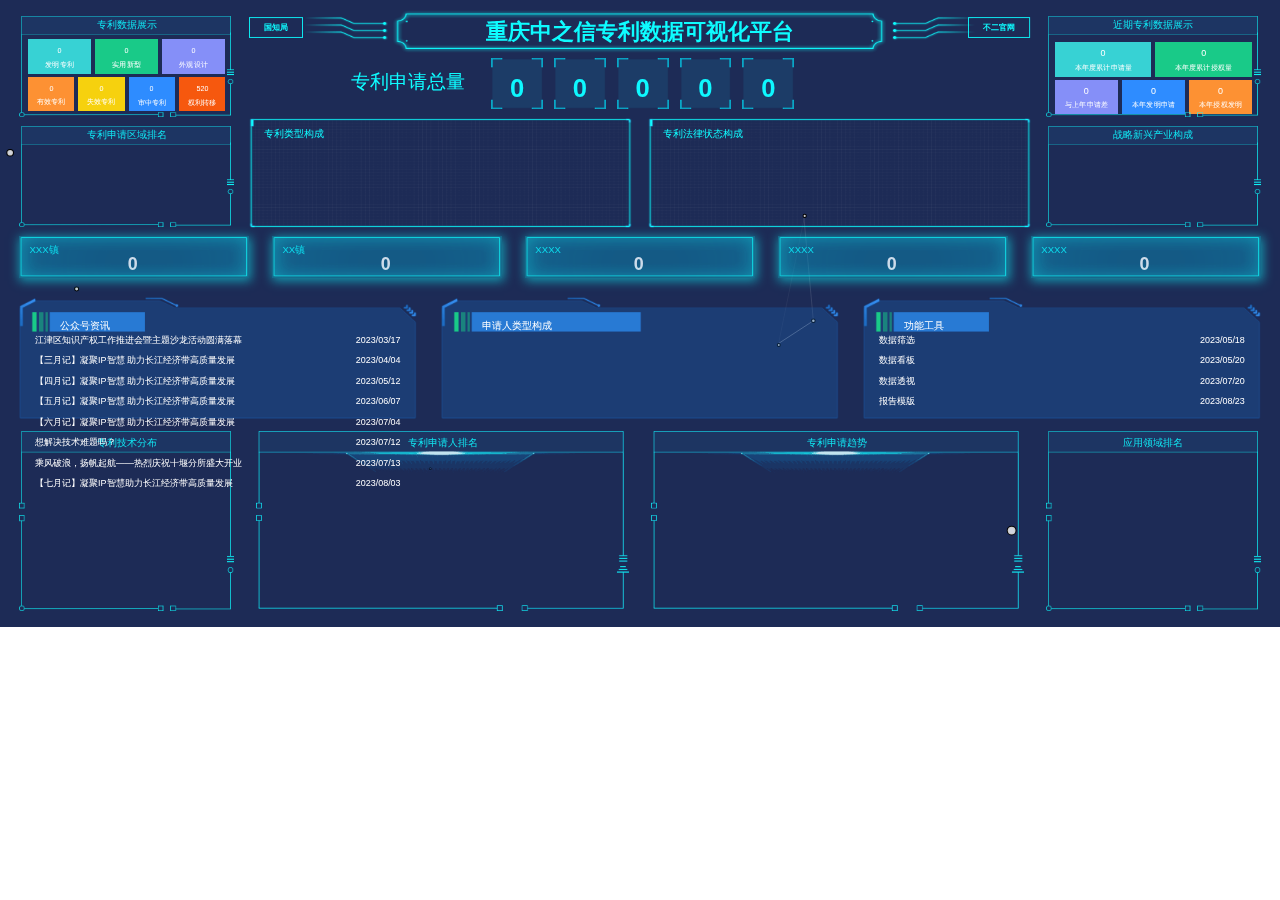
==== commit d1ef2866: "1" ====
--- a/index.html
+++ b/index.html
@@ -6,7 +6,15 @@
     <!-- 设置文档的字符编码为UTF-8 -->
     <meta charset="UTF-8">
         <!-- 设置视口以适应设备宽度，初始缩放比例为1.0 -->
-    <meta name="viewport" content="width=device-width, initial-scale=1.0">
+        <meta name="viewport" content="width=device-width, initial-scale=1">
+    <!-- 动态设置视口以适应设备宽度，初始缩放比例为1.0 -->
+    <!-- document.write('<meta name="viewport" content="width=device-width,initial-scale=1">') -->
+
+    <!-- <meta id="testViewport" name="viewport" content="width = 380">
+<script>
+var mvp = document.getElementById('testViewport');
+mvp.setAttribute('content','width=480');
+</script> -->
 
         <!-- 指定使用最高版本的IE进行渲染 -->
     <meta http-equiv="X-UA-Compatible" content="ie=edge">
@@ -15,6 +23,7 @@
         <!-- 引入页面样式表 本地文件 相对路径css文件夹下的样式文件-->
     <link rel="stylesheet" href="css/index.css">
     <link rel="stylesheet" href="css/reset.css">
+   
 </head>
     <!-- body包含了页面的实际内容结构。它描述了页面的各个部分，包括标题、数据展示、列表等 -->
 <body>
@@ -445,6 +454,7 @@
 <!-- 页面主要内容结束 -->
 </body>
 
+
 </html>
     <!-- 引入 jQuery JavaScript 库（版本1.10.2） -->
 <script src="https://www.jq22.com/jquery/jquery-1.10.2.js"></script>
@@ -495,10 +505,10 @@
             // 其他数据展示
             // 给特定元素添加类名，设置其文本内容
             otherDataFn:function() {
-                $(".daysData").addClass("counter-value").text("829")
-                $(".weekData").addClass("counter-value").text("558")
-                $(".monthData").addClass("counter-value").text("-3730")
-                $(".someThing").addClass("counter-value").text("271")
+                $(".daysData").addClass("counter-value").text("874")
+                $(".weekData").addClass("counter-value").text("593")
+                $(".monthData").addClass("counter-value").text("-3686")
+                $(".someThing").addClass("counter-value").text("281")
                 $(".policyData").addClass("counter-value").text("3")
             },
             // 基础信息
@@ -508,10 +518,10 @@
                 var baseChart = echarts.init(document.getElementById('baseId')); // 使用 echarts 初始化图表
                 var charts = [ // 一组图表数据
                     {name: "重庆", num: 13240},
-                    {name: "湖北", num: 9158},
-                    {name: "浙江", num: 7656},
-                    {name: "四川", num: 2833},
-                    {name: "上海", num: 600},
+                    {name: "湖北", num: 9174},
+                    {name: "浙江", num: 7666},
+                    {name: "四川", num: 2844},
+                    {name: "上海", num: 601},
                     {name: "北京", num: 560},
                 ]
                 var color = ['rgba(100,255,249', 'rgba(100,255,249', 'rgba(100,255,249', 'rgba(100,255,249', 'rgba(100,255,249'] // 颜色数组
@@ -653,15 +663,16 @@
             //  战兴
             questionFn:function() {
                 var numArr = [  // 一组问题反馈数据
-                    {name: '新一代信息技术', value: 1267},
-                    {name: '高端装备制造', value: 2539},
-                    {name: '新材料', value: 1642},
+                    {name: '节能环保', value: 2886},
+                    {name: '高端装备制造', value: 2541},
+                    {name: '生物', value: 1653},
+                    {name: '新材料', value: 1645},
+                    {name: '新能源', value: 1313},
+                    {name: '新一代信息技术', value: 1270},
+                    {name: '相关服务业', value: 574},          
                     {name: '新能源汽车', value: 357},
-                    {name: '新能源', value: 1313},
-                    {name: '节能环保', value: 2886},
-                    {name: '数字创意', value: 179},
-                    {name: '相关服务业', value: 573},
-                    {name: '生物', value: 1652},
+                    {name: '数字创意', value: 180},
+
                 ]
                 // for(var i = 0; i < data.list.length; i++) {
                 //     numArr.push({name: data.list[i].name,value: data.list[i].num})
@@ -719,9 +730,9 @@
             // 法律状态
             publicityFn:function() {
                 var dataArr = [ // 法律状态数据
-                    {name: '有效专利', value: 19908},
-                    {name: '失效专利', value: 12548},
-                    {name: '审中专利', value: 2643},
+                    {name: '有效专利', value: 19929},
+                    {name: '失效专利', value: 12569},
+                    {name: '审中专利', value: 2648},
 
                 ]
                 for(var i = 1; i <= dataArr.length; i++) {
@@ -815,7 +826,7 @@
             },
             // 三务公开数量
             threeTasksFn:function() {
-                let names = "35099";
+                let names = "35146";
                 //main_top_left_c_l_n1  main_top_left_top_con_list
                 if(6 - names.length > 0) {
                     for(g = 0; g < 6 - names.length; g++) {
@@ -826,9 +837,9 @@
                     $(".main_top_middle_num_list"+(names.length - j)).text(names.substr(j,1))
                 }
                 var dataArr = [ // 一组三务公开数量数据
-                    {name: '发明专利', value: 6402},
-                    {name: '实用新型', value: 26055},
-                    {name: '外观设计', value: 2642},
+                    {name: '发明专利', value: 6413},
+                    {name: '实用新型', value: 26088},
+                    {name: '外观设计', value: 2645},
                 ]
                 for(var i = 1; i <= dataArr.length; i++) {
                     $(".main_top_left_c_l_n"+i).addClass("counter-value").text(dataArr[i-1].value)
@@ -884,12 +895,13 @@
             },
             // 各事务所专利
             departmentFn:function() {
-                var dataArr = [ // 各事务所专利数据
-                    {name: '公司', value: 32151},
-                    {name: '个人', value: 1812},
-                    {name: '院校/研究所', value: 1160},
-                    {name: '医院', value: 264},
+                var dataArr = [ // 各事务所专利数据 顺序为 扇区分布顺序
+                    
                     {name: '政府机构', value: 85},
+                    {name: '院校/研究所', value: 1162},
+                    {name: '公司', value: 32231},
+                    {name: '个人', value: 1815},
+                    {name: '医院', value: 265},
                     {name: '其他', value: 70},
                 ]
                     // 中间滚动数据展示
@@ -1005,14 +1017,14 @@
             // 专利质量雷达图
             coverageFn:function() {
                 var resArr = [ // 一组主要关注内容区域占比数据
-                    {name: '作业', value: 14610},
-                    {name: '机械工程', value: 3546},
-                    {name: '物理', value: 3227},
-                    {name: '人类生活必需', value: 3233},
-                    {name: '固定建筑物', value: 2790},
-                    {name: '电学', value: 2509},
+                    {name: '作业', value: 14634},
+                    {name: '机械工程', value: 3551},
+                    {name: '物理', value:3235},
+                    {name: '人类生活必需', value: 3231},
+                    {name: '固定建筑物', value: 2793},
+                    {name: '电学', value: 2513},
                     {name: '化学', value: 1709},
-                    {name: '纺织', value: 833},
+                    {name: '纺织', value: 835},
                 ]
                 var indicatorArr = []
                 var numArr = []
@@ -1115,11 +1127,11 @@
             yearsNumFn:function() {
                 var resArr = [
                     {name: '建筑', value: 2885},
-                    {name: '电气元件', value: 3064},
+                    {name: '电气元件', value: 3061},
                     {name: '仪器', value: 3850},
                     {name: '制造工具', value: 4686},
                     {name: '化学仪器和方法', value: 5604},
-                    {name: '运输和包装', value: 5770},
+                    {name: '运输和包装', value: 5769},
                 ]
                 // 创建一个 ECharts 实例
                 var yearsNumChart = echarts.init(document.getElementById('yearsNumId'));
@@ -1208,7 +1220,7 @@
             contentFn:function() {
                 var resArr = [
                 {name: ' 重庆大学', value: 277},
-                {name: '中国建筑第八工程局有限公司', value: 346},
+                {name: '中国建筑第八工程局有限公司', value: 347},
                     {name: '重庆建工住宅建设有限公司', value: 395},
                     {name: '国网重庆市电力公司', value: 402},
                     {name: '重庆建工集团股份有限公司', value: 448},
@@ -1311,9 +1323,9 @@
                     {name: '2018年', value: 4157},
                     {name: '2019年', value: 4158},
                     {name: '2020年', value: 4760},
-                    {name: '2021年', value: 4461},
-                    {name: '2022年', value: 4559},
-                    {name: '2023年', value: 829},
+                    {name: '2021年', value: 4462},
+                    {name: '2022年', value: 4560},
+                    {name: '2023年', value: 874},
                 ]
                 var resArr1 = [
                     {name: '2007年', value: 0},
@@ -1332,7 +1344,7 @@
                     {name: '2020年', value: 3946},
                     {name: '2021年', value: 5280},
                     {name: '2022年', value: 4054},
-                    {name: '2023年', value: 2848},
+                    {name: '2023年', value: 2889},
                 ]
                 var resArr2 = [
                     {name: '2007年', value: 0},
@@ -1349,9 +1361,9 @@
                     {name: '2018年', value: 4201},
                     {name: '2019年', value: 3859},
                     {name: '2020年', value: 4352},
-                    {name: '2021年', value: 5765},
-                    {name: '2022年', value: 4693},
-                    {name: '2023年', value: 3391},
+                    {name: '2021年', value: 5764},
+                    {name: '2022年', value: 4691},
+                    {name: '2023年', value: 3442},
                 ]
                 var publicNumChart = echarts.init(document.getElementById('publicNumId'));
                 // 创建一个 ECharts 实例
--- a/css/index.css
+++ b/css/index.css
@@ -10,23 +10,33 @@
         top: 0;
         bottom: 0;
         margin: auto;
-        /* background: white; */
+        /* .main_con 类：
+使用绝对定位（position: absolute;）将元素定位在其容器内。
+宽度设置为97%。
+高度设置为95%。
+居中对齐（left: 0; right: 0; top: 0; bottom: 0; margin: auto;）。*/
     }
     .main_top {
        width: 100%;
        height: 37%;
     }
+    /* 宽度设置为100%。
+高度设置为37%。 */
         .main_top_left {
             float: left;
             width: 17.3%;
             height: 100%;
-            /* background: gold; */
+            /* 左浮动。
+宽度设置为17.3%。
+高度设置为100%。*/
         }
             .main_top_left_top {
                 position: relative;
                 width: 100%;
                 height: 46%;
-                /* background: green; */
+                /* 使用相对定位。
+宽度设置为100%。
+高度设置为46%。 */
             }
             .main_top_left_bottom {
                 margin-top: 4%;
@@ -304,12 +314,20 @@
                 height: 49.8%;
                 margin-top: .5%;
             }
+            /* 左浮动。
+宽度设置为100%。
+高度设置为49.8%。
+顶部外边距（margin-top）设置为0.5%。 */
                 .main_top_middle_bottom_echarts {
                     position: relative;
                     float: left;
                     width: 49%;
                     height: 100%;
                 }
+                /* 使用相对定位。
+左浮动。
+宽度设置为49%。
+高度设置为100%。 */
                 .main_top_middle_bottom_echarts_right {
                     float: right;
                 }
@@ -318,16 +336,22 @@
                         width: 100%;
                         height: 100%;
                     }
+                    
                     .main_top_echarts_con {
                         width: 92%;
                         height: 82%;
                         margin: 2% auto;
                         /* background: white; */
                     }
+                    /* 宽度设置为92%。
+高度设置为82%。
+居中对齐。 */
                         .main_top_echarts_con_title {
                             font-size: .8vw;
                             color: #0EFCFF;
                         }
+                        /* 字体大小设置为0.8vw。
+颜色设置为蓝色 */
                         .main_top_echarts_pie {
                             width: 100%;
                             height: 90%;
@@ -369,6 +393,8 @@
         height: 7.1%;
         width: 100%;
     }
+    /* 宽度设置为100%。
+高度设置为7.1%。 */
         .main_middle_list {
             position: relative;
             float: left;
@@ -378,14 +404,23 @@
             margin-left: 1.875%;
             box-shadow: 1px 2px 10px 1px rgba(14,252,255,0.53), inset 5px 4px 100px 1px rgba(14,252,255,0.34);
         }
+        /* 使用相对定位。
+左浮动。
+宽度设置为18.5%。
+高度设置为100%。
+设置背景颜色和阴影。 */
         .main_middle_list img {
             position: absolute;
             width: 100%;
             height: 100%;
         }
+        /* 使用绝对定位。
+宽度设置为100%。
+高度设置为100%。 */
         .main_middle_list:nth-child(1) {
             margin-left: 0;
         }
+        /* 将第一个元素的左外边距设置为0。 */
             .main_list_title {
                 font-size: .75vw;
                 color: #0EFCFF;
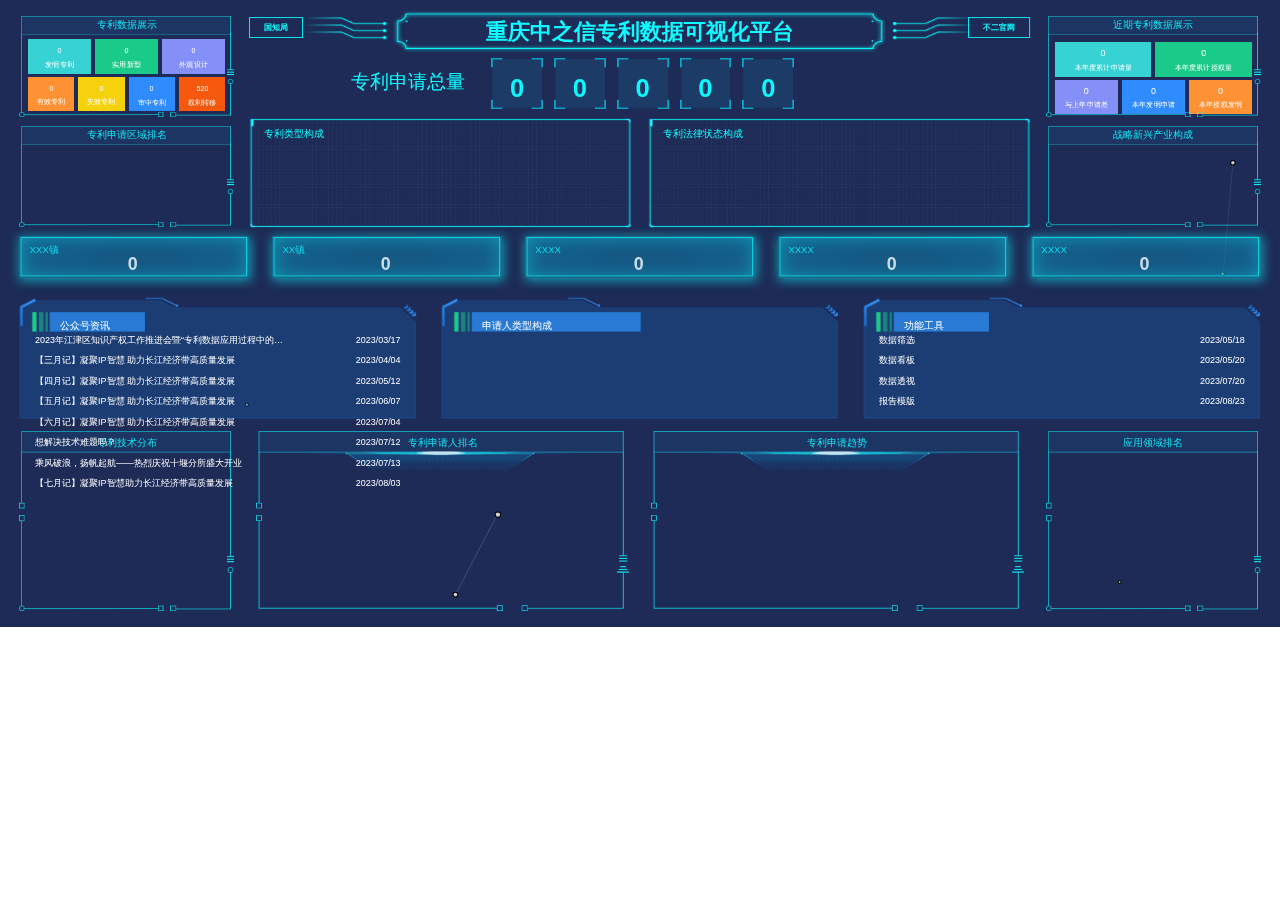
==== commit 2d1e5d0a: "Update index.html" ====
--- a/index.html
+++ b/index.html
@@ -269,7 +269,7 @@
                                     <div class="main_bottom_t_l_main_list">
                                         <!-- 标题 -->
                                         <div class="main_bottom_t_list_title main_bottom_t_list_title1">
-                                            <a href="https://mp.weixin.qq.com/s/HHPiAipWwCdIL78Ex5yjfQ" target="_blank" style="color: white;">江津区知识产权工作推进会暨主题沙龙活动圆满落幕</a>
+                                            <a href="https://mp.weixin.qq.com/s/HHPiAipWwCdIL78Ex5yjfQ" target="_blank" style="color: white;"> 2023年江津区知识产权工作推进会暨“专利数据应用过程中的价值实现”主题沙龙活动圆满落幕</a>
                                         </div>
                                         <!-- 时间 -->
                                         <div class="main_bottom_t_list_time main_bottom_t_list_time1">2023/03/17</div>
@@ -562,6 +562,15 @@
                 title: {
                     show: false
                 },
+                tooltip: {
+                    show: true,
+
+                    textStyle: {
+                        color: '#fff',
+                        fontSize: 16
+                    },
+                },
+                   
                 grid: {
                     // borderWidth: 1,
                     top: '10%',
@@ -771,9 +780,10 @@
                     series: [
                         // 主要展示层的
                         {
-                            radius: ['70%', '90%'],
+                            radius: ['60%', '90%'],
                             center: ['25%', '50%'],
                             type: 'pie',
+                            animationDuration: 2000,
                             label: {
                                 normal: {
                                     position: 'inner',
@@ -855,6 +865,7 @@
                         formatter: "{a} <br/>{b} : {c} ({d}%)"
                     },
                     legend: {
+                        // show:false,
                         itemWidth: 15,// 标志图形的长度
                         itemHeight: 15,// 标志图形的宽度
                         orient: 'vertical',
@@ -873,10 +884,16 @@
                         {
                             name:'专利类型',
                             type:'pie',
-                            animationDuration: 1500,
-                            radius: ['70%', '90%'],
+                            animationDuration: 1500, //1.5s内平滑过渡
+                            radius: ['60%', '90%'],
                             center: ['25%', '50%'],
-                            roseType : 'radius',
+                            // roseType : 'radius', 玫瑰图
+                            avoidLabelOverlap: false,
+      itemStyle: {
+        borderRadius: 10,
+        borderColor: '#1D2B58',
+        borderWidth: 4
+      },
                             label: {
                                 normal: {
                                     position: 'inner',
@@ -897,6 +914,7 @@
             departmentFn:function() {
                 var dataArr = [ // 各事务所专利数据 顺序为 扇区分布顺序
                     
+
                     {name: '政府机构', value: 85},
                     {name: '院校/研究所', value: 1162},
                     {name: '公司', value: 32231},
@@ -940,6 +958,7 @@
                             type: 'pie',
                             radius: ['50%', '70%'],
                             center: ['78%', '52%'],
+                            avoidLabelOverlap: true,
                             labelLine: {
                                 normal: {
                                     length: 12,
@@ -1014,298 +1033,973 @@
                     speed: 500
                 });
             },
-            // 专利质量雷达图
-            coverageFn:function() {
-                var resArr = [ // 一组主要关注内容区域占比数据
-                    {name: '作业', value: 14634},
-                    {name: '机械工程', value: 3551},
-                    {name: '物理', value:3235},
-                    {name: '人类生活必需', value: 3231},
-                    {name: '固定建筑物', value: 2793},
-                    {name: '电学', value: 2513},
-                    {name: '化学', value: 1709},
-                    {name: '纺织', value: 835},
-                ]
-                var indicatorArr = []
-                var numArr = []
-                for(var i = 0; i < resArr.length; i++) {
-                    indicatorArr.push({name: resArr[i].name,max: 15000}) // 雷达图的每个维度设置
-                    numArr.push(resArr[i].value)
-                }
-                var data = [
+            // // 专利质量雷达图
+            // coverageFn:function() {
+            //     var resArr = [ // 一组主要关注内容区域占比数据
+            //         {name: '作业', value: 14634},
+            //         {name: '机械工程', value: 3551},
+            //         {name: '物理', value:3235},
+            //         {name: '人类生活必需', value: 3231},
+            //         {name: '固定建筑物', value: 2793},
+            //         {name: '电学', value: 2513},
+            //         {name: '化学', value: 1709},
+            //         {name: '纺织', value: 835},
+            //     ]
+            //     var indicatorArr = []
+            //     var numArr = []
+            //     for(var i = 0; i < resArr.length; i++) {
+            //         indicatorArr.push({name: resArr[i].name,max: 15000}) // 雷达图的每个维度设置
+            //         numArr.push(resArr[i].value)
+            //     }
+            //     var data = [
+            //         {
+            //             value: numArr,
+            //         }
+            //     ]
+            //     var coverageChart = echarts.init(document.getElementById('coverageId'));
+            //     var option = { // 图表的配置选项
+            //         legend: {
+            //             show: true,
+            //             icon: "circle",
+            //             bottom: 30,
+            //             center: 0,
+            //             itemWidth: 14,
+            //             itemHeight: 14,
+            //             itemGap: 21,
+            //             orient: "horizontal",
+            //             data: ['a', 'b'],
+            //             textStyle: {
+            //                 fontSize: '70%',
+            //                 color: '#0EFCFF'
+            //             },
+            //         },
+
+            //         radar: {
+            //             // shape: 'circle',
+            //             radius: '70%',
+            //             triggerEvent: true,
+            //             // type: 'default',
+            //             name: {
+            //                 textStyle: {
+            //                     color: '#39DCF4',
+            //                     fontSize: '10',
+            //                     // borderRadius: 3,
+            //                     padding: [10, 10]
+            //                 }
+            //             },
+            //             nameGap: '2',
+            //             indicator: indicatorArr,
+            //             splitArea: {
+            //                 areaStyle: {
+            //                     color: 'rgba(255,255,255,0)'
+            //                 }
+            //             },
+            //             axisLine: { //指向外圈文本的分隔线样式
+            //                 lineStyle: {
+            //                     color: 'rgba(255,255,255,.2)'
+            //                 }
+            //             },
+            //             splitLine: {
+            //                 lineStyle: {
+            //                     width: 1,
+            //                     color: 'rgba(255,255,255,.2)'
+            //                 }
+            //             },
+
+            //         },
+            //         series: [{
+            //             name: '重庆专利质量',
+            //             type: 'radar',
+            //             animationDuration: 2000,
+            //             areaStyle: {
+            //                 normal: {
+            //                     color: {
+            //                         type: 'linear',
+            //                         opacity: 1,
+            //                         x: 0,
+            //                         y: 0,
+            //                         x2: 0,
+            //                         y2: 1,
+            //                         color: '#2EEFAD'
+            //                     }
+            //                 }
+            //             },
+            //             symbolSize: 0,
+            //             lineStyle: {
+            //                 normal: {
+            //                     // color: 'rgba(252,211,3, 1)',
+            //                     width: 0
+            //                 }
+            //             },
+            //             data: data
+            //         }]
+            //     };
+
+            //     coverageChart.setOption(option) // 设置图表的选项
+            coverageFn: function () {
+                var treemapData = {
+    name: 'IPC部分布', // 根节点名称（可自定义）
+    children: [
+        {
+            name: '作业',
+            children: [ 
+                { name: '输送；包装；贮存；搬运薄的或细丝状材料', value: 2544},
+                { name: '一般的物理或化学的方法或装置', value: 1692 },
+                { name: ' 机床；其他类目中不包括的金属加工', value: 1624 },
+                { name: '基本上无切削的金属机械加工；金属冲压', value: 882},
+                { name: '无轨陆用车辆 B62B手动车辆，例如手推车或摇篮车；雪橇', value: 854},
+                { name: ' 塑料的加工；一般处于塑性状态物质的加工', value: 737},
+            ],
+        },
+        {
+            name: '机械工程',
+            children: [
+                { name: '工程元件或部件；为产生和保持机器或设备的有效运行的一般措施', value: 1077 },
+                { name: '供热；炉灶；通风', value: 527 },
+                { name: '干燥', value: 370 },
+                { name: '照明', value: 235},
+                { name: '液体变容式机械；液体泵或弹性流体泵', value: 234 },
+                { name: '燃烧发动机；热气或燃烧生成物的发动机装置', value: 207},
+            ],
+        },
+        {
+            name: '物理',
+            children: [
+            { name: '测量；测试', value: 2119},
+                { name: '计算；推算或计数', value: 404 },
+                { name: '教育；密码术；显示；广告；印鉴', value: 182 },
+                { name: '光学', value: 144 },
+                { name: '控制；调节', value: 130 },
+                { name: '信号装置', value: 117},
+            ],
+        },
+        {
+            name: '人类生活必需',
+            children: [
+            { name: '家具；家庭用的物品或设备；咖啡磨；香料磨；一般吸尘器', value: 790 },
+                { name: '医学或兽医学；卫生学', value: 761},
+                { name: '农业；林业；畜牧业；狩猎；诱捕；捕鱼', value: 702},
+                { name: '其他类不包含的食品或食料；及其处理', value: 381 },
+                { name: '服装', value: 117 },
+                { name: '手携物品或旅行品', value: 98 },
+            ],
+        },
+        {
+            name: '固定建筑物',
+            children: [
+            { name: '建筑物', value: 1325},
+                { name: '道路、铁路或桥梁的建筑', value: 402},
+                { name: '水利工程；基础；疏浚', value: 395},
+                { name: '土层或岩石的钻进；采矿', value: 237},
+                { name: '一般门、窗、百叶窗或卷辊遮帘；梯子', value: 188 },
+                { name: '给水；排水', value: 159},
+            ],
+        },
+        {
+            name: '电学',
+            children: [
+            { name: '建筑物', value: 1325},
+                { name: '道路、铁路或桥梁的建筑', value: 402},
+                { name: '水利工程；基础；疏浚', value: 395},
+                { name: '土层或岩石的钻进；采矿', value: 237 },
+                { name: '一般门、窗、百叶窗或卷辊遮帘；梯子', value: 188 },
+                { name: '给水；排水', value: 159},
+            ],
+        },
+        {
+            name: '化学',
+            children: [
+            { name: '建筑物', value: 1325},
+                { name: '道路、铁路或桥梁的建筑', value: 402},
+                { name: '水利工程；基础；疏浚', value: 395},
+                { name: '土层或岩石的钻进；采矿', value: 237 },
+                { name: '一般门、窗、百叶窗或卷辊遮帘；梯子', value: 188},
+                { name: '给水；排水', value: 159 },
+            ],
+        },
+        {
+            name: '纺织',
+            children: [
+            { name: '建筑物', value: 1325},
+                { name: '道路、铁路或桥梁的建筑', value: 402},
+                { name: '水利工程；基础；疏浚', value: 395},
+                { name: '土层或岩石的钻进；采矿', value: 237 },
+                { name: '一般门、窗、百叶窗或卷辊遮帘；梯子', value: 188 },
+                { name: '给水；排水', value: 159 },
+            ],
+        },
+
+    ],
+};
+
+
+    var coverageChart = echarts.init(document.getElementById('coverageId'));
+    var option = {
+        series: [
+            {
+                name:'专利技术分布',
+                type: 'treemap',
+                data: [treemapData], //图表的数据
+                color:["#3685fe", "#f5616f","#50c48f",  "#26ccd8", "#9977ef",
+ "#f7b13f", "#f9e264", "#f47a75", "#009db2", "#024b51",
+ "#0780cf", "#765005"],
+                breadcrumb: {
+                    show: true,
+                },
+                levels: [ //图表的层级样式
                     {
-                        value: numArr,
+                        itemStyle: {
+                            borderWidth: 0,
+                            gapWidth: 5,
+                            borderColor: '#fff',
+                        },
+                    },
+                ],
+                leafDepth: 2, // 显示的层级深度
+                label: { //配置标签显示
+                    show: true,
+                    position: 'inside',
+                    formatter: '{b}',
+                    fontSize: 10,
+                },
+                emphasis: { //标签的高亮样式
+                    label: {
+                        fontSize: 14,
+                    },
+                },
+                
+                
+            },
+        ],
+        tooltip: {
+                show: true, // 显示tooltip
+                textStyle: {
+        color: '#fff',
+        fontSize: 16
+    },
+                // formatter: function(params) {
+                //     // 在tooltip中显示名称和值
+                //     return params.data.name + ': ' + params.data.value;
+                // },
+            },
+    };
+    coverageChart.setOption(option);
+            },
+
+            yearsNumFn: function () {
+    var resArr = [
+        { name: '运输和包装', value: 5769 },
+        { name: '化学仪器和方法', value: 5604 },
+        { name: '制造工具', value: 4686 },
+        { name: '仪器', value: 3850 },
+        { name: '电气元件', value: 3061 },
+        { name: '建筑', value: 2885 },
+    ];
+
+    // 创建一个 ECharts 实例
+    var yearsNumChart = echarts.init(document.getElementById('yearsNumId'));
+
+    var option = {
+        polar: { // 使用极坐标系
+            radius: '80%' // 设置极坐标半径
+        },
+        angleAxis: { // 角度轴
+            type: 'category',
+            data: resArr.map(item => item.name),
+            startAngle: 90,
+            axisLabel: { // 角度轴标签样式
+            fontSize: 10,
+            color: '#fff' // 设置标签颜色为白色
+        }
+        },
+        radiusAxis: { // 半径轴
+            max: 6000, // 设置半径轴的最大值
+            axisLabel: { // 半径轴标签样式  
+            fontSize: 10,
+            color: '#fff' // 设置标签颜色为白色
+        },
+        // z: 100
+        },
+        tooltip: {
+            show: true,
+            textStyle: {
+                color: '#fff',
+                fontSize: 16
+            },
+            extraCssText: 'box-shadow: 0 0 5px rgba(0, 0, 0, 0.1)'
+        },
+        series: [
+            {
+                type: 'bar',
+                name: '应用领域',
+                coordinateSystem: 'polar', // 使用极坐标系
+                label: {
+                    show: true,
+                    position: 'middle', // 标签显示在中间
+                    formatter: '{c}',
+                    textStyle: {
+                        color: '#fff',
+                        fontSize: 8
                     }
-                ]
-                var coverageChart = echarts.init(document.getElementById('coverageId'));
-                var option = { // 图表的配置选项
-                    legend: {
-                        show: true,
-                        icon: "circle",
-                        bottom: 30,
-                        center: 0,
-                        itemWidth: 14,
-                        itemHeight: 14,
-                        itemGap: 21,
-                        orient: "horizontal",
-                        data: ['a', 'b'],
-                        textStyle: {
-                            fontSize: '70%',
-                            color: '#0EFCFF'
-                        },
-                    },
-
-                    radar: {
-                        // shape: 'circle',
-                        radius: '70%',
-                        triggerEvent: true,
-                        // type: 'default',
-                        name: {
-                            textStyle: {
-                                color: '#39DCF4',
-                                fontSize: '10',
-                                // borderRadius: 3,
-                                padding: [10, 10]
-                            }
-                        },
-                        nameGap: '2',
-                        indicator: indicatorArr,
-                        splitArea: {
-                            areaStyle: {
-                                color: 'rgba(255,255,255,0)'
-                            }
-                        },
-                        axisLine: { //指向外圈文本的分隔线样式
-                            lineStyle: {
-                                color: 'rgba(255,255,255,.2)'
-                            }
-                        },
-                        splitLine: {
-                            lineStyle: {
-                                width: 1,
-                                color: 'rgba(255,255,255,.2)'
-                            }
-                        },
-
-                    },
-                    series: [{
-                        name: '重庆专利质量',
-                        type: 'radar',
-                        animationDuration: 2000,
-                        areaStyle: {
-                            normal: {
-                                color: {
-                                    type: 'linear',
-                                    opacity: 1,
-                                    x: 0,
-                                    y: 0,
-                                    x2: 0,
-                                    y2: 1,
-                                    color: '#2EEFAD'
-                                }
-                            }
-                        },
-                        symbolSize: 0,
-                        lineStyle: {
-                            normal: {
-                                // color: 'rgba(252,211,3, 1)',
-                                width: 0
-                            }
-                        },
-                        data: data
-                    }]
-                };
-
-                coverageChart.setOption(option) // 设置图表的选项
-                // 每隔 10 秒清除图表内容并重新设置选项
-                setInterval(function() {
-                    coverageChart.clear()
-                    coverageChart.setOption(option)
-                },10000)
-            },
-            // 本年公开数量
-            yearsNumFn:function() {
-                var resArr = [
-                    {name: '建筑', value: 2885},
-                    {name: '电气元件', value: 3061},
-                    {name: '仪器', value: 3850},
-                    {name: '制造工具', value: 4686},
-                    {name: '化学仪器和方法', value: 5604},
-                    {name: '运输和包装', value: 5769},
-                ]
-                // 创建一个 ECharts 实例
-                var yearsNumChart = echarts.init(document.getElementById('yearsNumId'));
-
-                var option = {
-                    grid: {
-                        containLabel: true,
-                        left: 30, // 调整左边距以适应标签显示
-                        top: 10,
-                        right: 15,
-                        bottom: 10
-                    },
-                    tooltip: {
-                        show: true,
-                        backgroundColor: '#fff',
-                        borderColor: '#ddd',
-                        borderWidth: 1,
-                        textStyle: {
-                            color: '#3c3c3c',
-                            fontSize: 16
-                        },
-                        extraCssText: 'box-shadow: 0 0 5px rgba(0, 0, 0, 0.1)'
-                    },
-                    xAxis: {
-                        type: 'value',
-                        axisLabel: {
-                            fontSize: 8,
-                            color: 'rgba(255,255,255,.7)'
-                        },
-                        axisLine: {
-                            show: false
-                        },
-                        axisTick: {
-                            show: false
-                        }
-                    },
-                    yAxis: {
-                        type: 'category',
-                        data: resArr.map(item => item.name),
-                        axisLabel: { // 明确设置 Y 轴标签样式
-                            fontSize: 8,
-                            color: 'rgba(255,255,255,.7)'
-                        },
-                        axisLine: {
-                            show: false
-                        },
-                        axisTick: {
-                            show: false
-                        }
-                    },
-                    series: [
-                        {
-                            type: 'bar',
-                            name: '应用领域',
-                            label: {
-                                show: true,
-                                position: 'right', // 标签显示在右侧
-                                formatter: '{c}',
-                                textStyle: {
-                                    color: '#fff',
-                                    fontSize: 8
-                                }
-                            },
-                            itemStyle: {
-                                normal: {
-                                    color: '#3685fe'
-                                },
-                                emphasis: {
-                                    color: '#f5616f'
-                                }
-                            },
-                            data: resArr.map(item => item.value)
-                        }
-                    ]
-                };
-
-                // 设置图表的选项
-                yearsNumChart.setOption(option);
-                // 每隔 120 秒清除图表内容并重新设置选项
-                setInterval(function() {
-                    yearsNumChart.clear()
-                    yearsNumChart.setOption(option)
-                },120000)
-            },
-            // 关注内容区域占比
+                },
+                itemStyle: {
+                    normal: {
+                        color: '#3685fe',
+                        opacity: 0.7 
+                    },
+                    emphasis: {
+                        color: '#f5616f'
+                    }
+                },
+                data: resArr.map(item => item.value)
+            }
+        ]
+    };
+
+    // 设置图表的选项
+    yearsNumChart.setOption(option);
+
+    // 每隔 120 秒清除图表内容并重新设置选项
+    setInterval(function () {
+        yearsNumChart.clear();
+        yearsNumChart.setOption(option);
+    }, 10000);
+},
+
+
+            // // 本年公开数量
+            // yearsNumFn:function() {
+            //     var resArr = [
+            //         {name: '建筑', value: 2885},
+            //         {name: '电气元件', value: 3061},
+            //         {name: '仪器', value: 3850},
+            //         {name: '制造工具', value: 4686},
+            //         {name: '化学仪器和方法', value: 5604},
+            //         {name: '运输和包装', value: 5769},
+            //     ]
+            //     // 创建一个 ECharts 实例
+            //     var yearsNumChart = echarts.init(document.getElementById('yearsNumId'));
+
+            //     var option = {
+            //         grid: {
+            //             containLabel: true,
+            //             left: 30, // 调整左边距以适应标签显示
+            //             top: 10,
+            //             right: 15,
+            //             bottom: 10
+            //         },
+            //         tooltip: {
+            //             show: true,
+            //             // backgroundColor: '#fff',
+            //             // borderColor: '#ddd',
+            //             // borderWidth: 1,
+            //             textStyle: {
+            //                 color: '#fff',
+            //                 fontSize: 16
+            //             },
+            //             extraCssText: 'box-shadow: 0 0 5px rgba(0, 0, 0, 0.1)'
+            //         },
+            //         xAxis: {
+            //             type: 'value',
+            //             axisLabel: {
+            //                 fontSize: 8,
+            //                 color: 'rgba(255,255,255,.7)'
+            //             },
+            //             axisLine: {
+            //                 show: false
+            //             },
+            //             axisTick: {
+            //                 show: false
+            //             }
+            //         },
+            //         yAxis: {
+            //             type: 'category',
+            //             data: resArr.map(item => item.name),
+            //             axisLabel: { // 明确设置 Y 轴标签样式
+            //                 fontSize: 8,
+            //                 color: 'rgba(255,255,255,.7)'
+            //             },
+            //             axisLine: {
+            //                 show: false
+            //             },
+            //             axisTick: {
+            //                 show: false
+            //             }
+            //         },
+            //         series: [
+            //             {
+            //                 type: 'bar',
+            //                 name: '应用领域',
+            //                 label: {
+            //                     show: true,
+            //                     position: 'right', // 标签显示在右侧
+            //                     formatter: '{c}',
+            //                     textStyle: {
+            //                         color: '#fff',
+            //                         fontSize: 8
+            //                     }
+            //                 },
+            //                 itemStyle: {
+            //                     normal: {
+            //                         color: '#3685fe'
+            //                     },
+            //                     emphasis: {
+            //                         color: '#f5616f'
+            //                     }
+            //                 },
+            //                 data: resArr.map(item => item.value)
+            //             }
+            //         ]
+            //     };
+
+            //     // 设置图表的选项
+            //     yearsNumChart.setOption(option);
+            //     // 每隔 120 秒清除图表内容并重新设置选项
+            //     setInterval(function() {
+            //         yearsNumChart.clear()
+            //         yearsNumChart.setOption(option)
+            //     },120000)
+            // },
+
+
             contentFn:function() {
-                var resArr = [
-                {name: ' 重庆大学', value: 277},
-                {name: '中国建筑第八工程局有限公司', value: 347},
-                    {name: '重庆建工住宅建设有限公司', value: 395},
-                    {name: '国网重庆市电力公司', value: 402},
-                    {name: '重庆建工集团股份有限公司', value: 448},
-                    {name: '国家电网有限公司', value: 540},
-                ]
-                // 创建一个 ECharts 实例
-                var contentChart = echarts.init(document.getElementById('contentId'));
-                var option = {
-                    grid: {
-                        containLabel: true,
-                        left: 30, // 调整左边距以适应标签显示
-                        top: 10,
-                        right: 15,
-                        bottom: 10
-                    },
-                    tooltip: {
-                        show: true,
-                        backgroundColor: '#fff',
-                        borderColor: '#ddd',
-                        borderWidth: 1,
-                        textStyle: {
-                            color: '#3c3c3c',
-                            fontSize: 16
-                        },
-                        extraCssText: 'box-shadow: 0 0 5px rgba(0, 0, 0, 0.1)'
-                    },
-                    xAxis: {
-                        type: 'value',
-                        axisLabel: {
-                            fontSize: 8,
-                            color: 'rgba(255,255,255,.7)'
-                        },
-                        axisLine: {
-                            show: false
-                        },
-                        axisTick: {
-                            show: false
-                        }
-                    },
-                    yAxis: {
-                        type: 'category',
-                        data: resArr.map(item => item.name),
-                        axisLabel: { // 明确设置 Y 轴标签样式
-                            fontSize: 8,
-                            color: 'rgba(255,255,255,.7)'
-                        },
-                        axisLine: {
-                            show: false
-                        },
-                        axisTick: {
-                            show: false
-                        }
-                    },
-                    series: [
-                        {
-                            type: 'bar',
-                            name: '专利申请人',
-                            label: {
-                                show: true,
-                                position: 'right', // 标签显示在右侧
-                                formatter: '{c}',
-                                textStyle: {
-                                    color: '#fff',
-                                    fontSize: 8
-                                }
-                            },
-                            itemStyle: {
-                                normal: {
-                                    color: '#0EFCFF'
-                                },
-                                emphasis: {
-                                    color: '#f5616f'
-                                }
-                            },
-                            data: resArr.map(item => item.value)
-                        }
-                    ]
-                };
+var contentChart = echarts.init(document.getElementById('contentId'));
+// var currentTimeIndex = 0;
+var option;
+const updateFrequency = 2000;
+const dimension = 0;
+var timeData=
+[
+  ["申请人", "数量", "年份"],
+  ["隆鑫通用动力股份有限公司", 97, 2014],
+  ["重庆大学", 136, 2014],
+  ["重庆隆鑫机车有限公司", 139, 2014],
+  ["国网重庆市电力公司", 157, 2014],
+  ["重庆宗申机车工业制造有限公司", 190, 2014],
+  ["国家电网有限公司", 210, 2014],
+  ["隆鑫通用动力股份有限公司", 106, 2015],
+  ["重庆大学", 156, 2015],
+  ["重庆隆鑫机车有限公司", 162, 2015],
+  ["国网重庆市电力公司", 176, 2015],
+  ["重庆宗申机车工业制造有限公司", 190, 2015],
+  ["国家电网有限公司", 262, 2015],
+  ["隆鑫通用动力股份有限公司", 110, 2016],
+  ["重庆隆鑫机车有限公司", 168, 2016],
+  ["重庆大学", 175, 2016],
+  ["重庆宗申机车工业制造有限公司", 190, 2016],
+  ["国网重庆市电力公司", 204, 2016],
+  ["国家电网有限公司", 308, 2016],
+  ["重庆建工集团股份有限公司", 143, 2017],
+  ["重庆隆鑫机车有限公司", 169, 2017],
+  ["重庆宗申机车工业制造有限公司", 190, 2017],
+  ["重庆大学", 213, 2017],
+  ["国网重庆市电力公司", 237, 2017],
+  ["国家电网有限公司", 354, 2017],
+  ["重庆建工住宅建设有限公司", 187, 2018],
+  ["重庆宗申机车工业制造有限公司", 190, 2018],
+  ["重庆建工集团股份有限公司", 212, 2018],
+  ["重庆大学", 243, 2018],
+  ["国网重庆市电力公司", 273, 2018],
+  ["国家电网有限公司", 398, 2018],
+  ["重庆宗申机车工业制造有限公司", 190, 2019],
+  ["重庆建工住宅建设有限公司", 251, 2019],
+  ["重庆大学", 257, 2019],
+  ["重庆建工集团股份有限公司", 288, 2019],
+  ["国网重庆市电力公司", 305, 2019],
+  ["国家电网有限公司", 438, 2019],
+  ["重庆宗申机车工业制造有限公司", 190, 2020],
+  ["重庆大学", 262, 2020],
+  ["重庆建工住宅建设有限公司", 303, 2020],
+  ["国网重庆市电力公司", 330, 2020],
+  ["重庆建工集团股份有限公司", 352, 2020],
+  ["国家电网有限公司", 466, 2020],
+  ["重庆宗申机车工业制造有限公司", 190, 2021],
+  ["重庆大学", 268, 2021],
+  ["重庆建工住宅建设有限公司", 330, 2021],
+  ["国网重庆市电力公司", 351, 2021],
+  ["重庆建工集团股份有限公司", 381, 2021],
+  ["国家电网有限公司", 488, 2021],
+  ["重庆大学", 276, 2022],
+  ["中国建筑第八工程局有限公司", 324, 2022],
+  ["重庆建工住宅建设有限公司", 376, 2022],
+  ["国网重庆市电力公司", 392, 2022],
+  ["重庆建工集团股份有限公司", 427, 2022],
+  ["国家电网有限公司", 529, 2022],
+  ["重庆大学", 277, 2023],
+  ["中国建筑第八工程局有限公司", 352, 2023],
+  ["重庆建工住宅建设有限公司", 395, 2023],
+  ["国网重庆市电力公司", 402, 2023],
+  ["重庆建工集团股份有限公司", 449, 2023],
+  ["国家电网有限公司", 540, 2023]
+]
+// 对timeData按照年份升序排列，如果年份相同则按数量降序排列
+timeData.sort(function (a, b) {
+  // 先按年份升序排列
+  if (a[2] < b[2]) {
+    return -1;
+  } else if (a[2] > b[2]) {
+    return 1;
+  } else {
+    // 年份相同的情况下，按数量降序排列
+    return b[1] - a[1];
+  }
+});
+const data = timeData;
+const years = [];
+console.log("timeData 变量的内容：");
+console.log(timeData);
+console.log("data 变量的内容：");
+console.log(data);
+console.log("years 变量的内容：");
+console.log(years);
+for (let i = 0; i < data.length; ++i) {
+    if (years.length === 0 || years[years.length - 1] !== data[i][2]) {
+      years.push(data[i][2]);
+    }
+  }
+let startIndex = 0;
+let startYear = years[startIndex];
+
+
+option = {
+  grid: {
+    top: 10,
+    bottom: 30,
+    left: 120,
+    right: 30
+  },
+    tooltip: {
+    show: true,
+    textStyle: {
+        color: '#fff',
+        fontSize: 16
+    },
+    extraCssText: 'box-shadow: 0 0 5px rgba(0, 0, 0, 0.1)'
+},
+  xAxis: {
+    max: 'dataMax',
+    axisLabel: {
+        fontSize: 8,
+    color: 'rgba(255,255,255,.7)',
+      formatter: function (n) {
+        return Math.round(n) + '';
+      }
+    }
+  },
+  dataset: {
+      source: data.slice(1).filter(function (d) {
+        return d[2] === startYear;
+      })
+    },
+  yAxis: {
+    type: 'category',
+    inverse: true,
+    max: 5,
+    axisLabel: {
+      show: true,
+      fontSize: 8,
+      color: 'rgba(255,255,255,.7)',
+      formatter: function (value) {
+        return value ;
+      }
+    },
+    animationDuration: 300,
+    animationDurationUpdate: 300
+  },
+  
+
+  series: [
+    {
+      realtimeSort: true,
+      seriesLayoutBy: 'column',
+      type: 'bar',
+      itemStyle: {
+          color: function (param) {
+            const colorArray = ["#3685fe", "#f5616f", "#50c48f", "#26ccd8", "#9977ef", "#f7b13f"];
+          return colorArray[param.dataIndex % colorArray.length];
+          }
+        },
+      name: '专利申请人',
+      encode: {
+        x: 1,
+        y: 0
+      },
+      label: {
+        show: true,
+        precision: 0,
+        position: 'right',
+        valueAnimation: true,
+        fontFamily: 'monospace',
+        animation: 'auto',
+        textStyle: {
+                    color: '#fff',
+                    fontSize: 12
+                },
+        
+      }
+    }
+  ],
+
+  // Disable init animation.
+  animationDuration: 2000,
+  animationDurationUpdate: updateFrequency,
+  animationEasing: 'linear',
+  animationEasingUpdate: 'linear',
+  graphic: {
+      elements: [
+        {
+          type: 'text',
+          right: 0,
+          bottom: 20,
+          style: {
+            text: startYear,
+            font: 'bolder 60px monospace',
+            fill: 'rgba(255, 255, 255, 0.35)'
+          },
+          z: 100
+        }
+      ]
+    },
+};
+for (let i = startIndex; i < years.length - 1; ++i) {
+  (function (i) {
+    setTimeout(function () {
+        updateYear(years[i + 1]);
+    },  (i - startIndex) *updateFrequency);
+  })(i);
+}
+
+function updateYear(year) {
+    let source = data.slice(1).filter(function (d) {
+    return d[2] === year;
+  });
+  option.series[0].data = source;
+  option.graphic.elements[0].style.text = year;
+  contentChart.setOption(option);
+}
+option && contentChart.setOption(option);
+setInterval(function() {
+    contentChart.clear()
+    contentChart.setOption(option)
+},30000)
+
+},
+
+
+
+
+//             // 关注内容区域占比
+//             contentFn:function() {
+//                 var timeData = [
+//   {
+//     time: '2014',
+//     data: [
+// {name: ' 隆鑫通用动力股份有限公司', value: 97},
+// {name: ' 重庆大学', value: 136},
+// {name: '重庆隆鑫机车有限公司', value: 139},
+// {name: '国网重庆市电力公司', value: 157},
+// {name: ' 重庆宗申机车工业制造有限公司', value: 190},
+// {name: '国家电网有限公司', value: 210},
+//     ],
+//   },
+//   {
+//     time: '2015',
+//     data: [
+//     {name: ' 隆鑫通用动力股份有限公司', value: 106},
+// {name: ' 重庆大学', value: 156},
+// {name: '重庆隆鑫机车有限公司', value: 162},
+// {name: '国网重庆市电力公司', value: 176},
+// {name: ' 重庆宗申机车工业制造有限公司', value: 190},
+// {name: '国家电网有限公司', value: 262},
+//     ],
+//   },
+//   {
+//     time: '2016',
+//     data: [
+//     {name: ' 隆鑫通用动力股份有限公司', value: 110},
+
+// {name: '重庆隆鑫机车有限公司', value: 168},
+// {name: ' 重庆大学', value: 175},
+// {name: ' 重庆宗申机车工业制造有限公司', value: 190},
+// {name: '国网重庆市电力公司', value: 204},
+// {name: '国家电网有限公司', value: 308},
+//     ],
+//   },
+//   {
+//     time: '2017',
+//     data: [
+//     {name: ' 重庆建工集团股份有限公司', value: 143},
+
+// {name: '重庆隆鑫机车有限公司', value: 169},
+
+// {name: ' 重庆宗申机车工业制造有限公司', value: 190},
+// {name: ' 重庆大学', value: 213},
+// {name: '国网重庆市电力公司', value: 237},
+// {name: '国家电网有限公司', value: 354},
+//     ],
+//   },
+//   {
+//     time: '2018',
+//     data: [
+//     {name: '重庆建工住宅建设有限公司', value: 187},
+
+// {name: '重庆宗申机车工业制造有限公司', value: 190},
+
+// {name: '重庆建工集团股份有限公司', value: 212},
+// {name: '重庆大学', value: 243},
+// {name: '国网重庆市电力公司', value: 273},
+// {name: '国家电网有限公司', value: 398},
+//     ],
+//   },
+//   {
+//     time: '2019',
+//     data: [
+//     {name: '重庆宗申机车工业制造有限公司', value: 190},
+
+// {name: '重庆建工住宅建设有限公司', value: 251},
+
+// {name: '重庆大学', value: 257},
+// {name: '重庆建工集团股份有限公司', value: 288},
+// {name: '国网重庆市电力公司', value: 305},
+// {name: '国家电网有限公司', value: 438},
+//     ],
+//   },
+//   {
+//     time: '2020',
+//     data: [
+//     {name: '重庆宗申机车工业制造有限公司', value: 190},
+// {name: '重庆大学', value: 262},
+// {name: '重庆建工住宅建设有限公司', value: 303},
+// {name: '国网重庆市电力公司', value: 330},
+// {name: '重庆建工集团股份有限公司', value: 352},
+// {name: '国家电网有限公司', value: 466},
+//     ],
+//   },
+//   {
+//     time: '2021',
+//     data: [
+//     {name: '重庆宗申机车工业制造有限公司', value: 190},
+// {name: '重庆大学', value: 268},
+// {name: '重庆建工住宅建设有限公司', value: 330},
+// {name: '国网重庆市电力公司', value: 351},
+// {name: '重庆建工集团股份有限公司', value: 381},
+// {name: '国家电网有限公司', value: 488},
+//     ],
+//   },
+//   {
+//     time: '2022',
+//     data: [
+
+// {name: '重庆大学', value: 276},
+// {name: '中国建筑第八工程局有限公司', value: 324},
+// {name: '重庆建工住宅建设有限公司', value: 376},
+// {name: '国网重庆市电力公司', value: 392},
+// {name: '重庆建工集团股份有限公司', value: 427},
+// {name: '国家电网有限公司', value: 529},
+//     ],
+//   },
+//   {
+//     time: '2023',
+//     data: [
+//     {name: '重庆大学', value: 277},
+// {name: '中国建筑第八工程局有限公司', value: 352},
+// {name: '重庆建工住宅建设有限公司', value: 395},
+// {name: '国网重庆市电力公司', value: 402},
+// {name: '重庆建工集团股份有限公司', value: 449},
+// {name: '国家电网有限公司', value: 540},
+//     ],
+//   },
+//   // 其他时间点的数据
+// ];
+
+// var contentChart = echarts.init(document.getElementById('contentId'));
+// var currentTimeIndex = 0;
+  
+// var option = {
+//   // 配置项，见下文
+// };
+// function updateChart() {
+//   // 获取当前时间点的数据
+//   var currentData = timeData[currentTimeIndex].data;
+
+//   // 更新 yAxis 数据
+//   var newYAxisData = currentData.map(item => item.name);
+
+//   // 更新 series 数据
+//   var newSeriesData = currentData.map(item => item.value);
+
+//   var option = {
+//                 grid: {
+//                     containLabel: true,
+//                     left: 30,
+//                     top: 10,
+//                     right: 15,
+//                     bottom: 10
+//                 },
+//                 tooltip: {
+//                     show: true,
+//                     textStyle: {
+//                         color: '#fff',
+//                         fontSize: 16
+//                     },
+//                     extraCssText: 'box-shadow: 0 0 5px rgba(0, 0, 0, 0.1)'
+//                 },
+//                 xAxis: {
+//                     type: 'value',
+//                     axisLabel: {
+//                         fontSize: 8,
+//                         color: 'rgba(255,255,255,.7)'
+//                     },
+//                     axisLine: {
+//                         show: false
+//                     },
+//                     axisTick: {
+//                         show: false
+//                     }
+//                 },
+//                 yAxis: {
+//                     type: 'category',
+//                     data: newYAxisData,
+//                     axisLabel: {
+//                         fontSize: 8,
+//                         color: 'rgba(255,255,255,.7)'
+//                     },
+//                     axisLine: {
+//                         show: false
+//                     },
+//                     axisTick: {
+//                         show: false
+//                     }
+//                 },
+//                 series: [
+//                     {
+//                         type: 'bar',
+//                         name: '专利申请人',
+//                         label: {
+//                             show: true,
+//                             position: 'right',
+//                             formatter: '{c}',
+//                             textStyle: {
+//                                 color: '#fff',
+//                                 fontSize: 8
+//                             }
+//                         },
+//                         itemStyle: {
+//                             normal: {
+//                                 color: '#0EFCFF'
+//                             },
+//                             emphasis: {
+//                                 color: '#f5616f'
+//                             }
+//                         },
+//                         data: newSeriesData
+//                     }
+//                 ]
+//             };
+
+//             contentChart.setOption(option);
+
+//             currentTimeIndex = (currentTimeIndex + 1) % timeData.length;
+//         }
+
+//         // 设置定时器，每隔一秒更新图表
+//         setInterval(updateChart, 1000);
+
+//         // 初始化图表
+//         updateChart();},
+
+
+
+        
+            // contentFn:function() {
+            //     var resArr = [
+            //     {name: ' 重庆大学', value: 277},
+            //     {name: '中国建筑第八工程局有限公司', value: 347},
+            //         {name: '重庆建工住宅建设有限公司', value: 395},
+            //         {name: '国网重庆市电力公司', value: 402},
+            //         {name: '重庆建工集团股份有限公司', value: 448},
+            //         {name: '国家电网有限公司', value: 540},
+            //     ]
+            //     // 创建一个 ECharts 实例
+            //     var contentChart = echarts.init(document.getElementById('contentId'));
+            //     var option = {
+            //         grid: {
+            //             containLabel: true,
+            //             left: 30, // 调整左边距以适应标签显示
+            //             top: 10,
+            //             right: 15,
+            //             bottom: 10
+            //         },
+            //         tooltip: {
+            //             show: true,
+            //             // backgroundColor: '#fff',
+            //             // borderColor: '#ddd',
+            //             // borderWidth: 1,
+            //             textStyle: {
+            //                 color: '#fff',
+            //                 fontSize: 16
+            //             },
+            //             extraCssText: 'box-shadow: 0 0 5px rgba(0, 0, 0, 0.1)'
+            //         },
+            //         xAxis: {
+            //             type: 'value',
+            //             axisLabel: {
+            //                 fontSize: 8,
+            //                 color: 'rgba(255,255,255,.7)'
+            //             },
+            //             axisLine: {
+            //                 show: false
+            //             },
+            //             axisTick: {
+            //                 show: false
+            //             }
+            //         },
+            //         yAxis: {
+            //             type: 'category',
+            //             data: resArr.map(item => item.name),
+            //             axisLabel: { // 明确设置 Y 轴标签样式
+            //                 fontSize: 8,
+            //                 color: 'rgba(255,255,255,.7)'
+            //             },
+            //             axisLine: {
+            //                 show: false
+            //             },
+            //             axisTick: {
+            //                 show: false
+            //             }
+            //         },
+            //         series: [
+            //             {
+            //                 type: 'bar',
+            //                 name: '专利申请人',
+            //                 label: {
+            //                     show: true,
+            //                     position: 'right', // 标签显示在右侧
+            //                     formatter: '{c}',
+            //                     textStyle: {
+            //                         color: '#fff',
+            //                         fontSize: 8
+            //                     }
+            //                 },
+            //                 itemStyle: {
+            //                     normal: {
+            //                         color: '#0EFCFF'
+            //                     },
+            //                     emphasis: {
+            //                         color: '#f5616f'
+            //                     }
+            //                 },
+            //                 data: resArr.map(item => item.value)
+            //             }
+            //         ]
+            //     };
                
-                contentChart.setOption(option)
-                setInterval(function() {
-                    contentChart.clear()
-                    contentChart.setOption(option)
-                },90000)
-            },
+            //     contentChart.setOption(option)
+            //     setInterval(function() {
+            //         contentChart.clear()
+            //         contentChart.setOption(option)
+            //     },90000)
+            // },
             // 巡察
             publicNumFn:function() {
                 var resArr = [
@@ -1370,6 +2064,7 @@
 
 
                 var option = {
+                    animationDuration: 5000,
                     grid: {
                         containLabel: true,
                         left: 10,
@@ -1379,11 +2074,9 @@
                     },
                     tooltip: {
                         trigger: 'axis',
-                        backgroundColor: '#fff',
-                        borderColor: '#ddd',
-                        borderWidth: 1,
+                    order: 'valueDesc',
                         textStyle: {
-                            color: '#3c3c3c',
+                            color: '#fff',
                             fontSize: 16
                         },
                         extraCssText: 'box-shadow: 0 0 5px rgba(0, 0, 0, 0.1)'
@@ -1491,7 +2184,7 @@
                 setInterval(function() {
                     publicNumChart.clear()
                     publicNumChart.setOption(option)
-                },60000)
+                },30000)
             }
 
         }
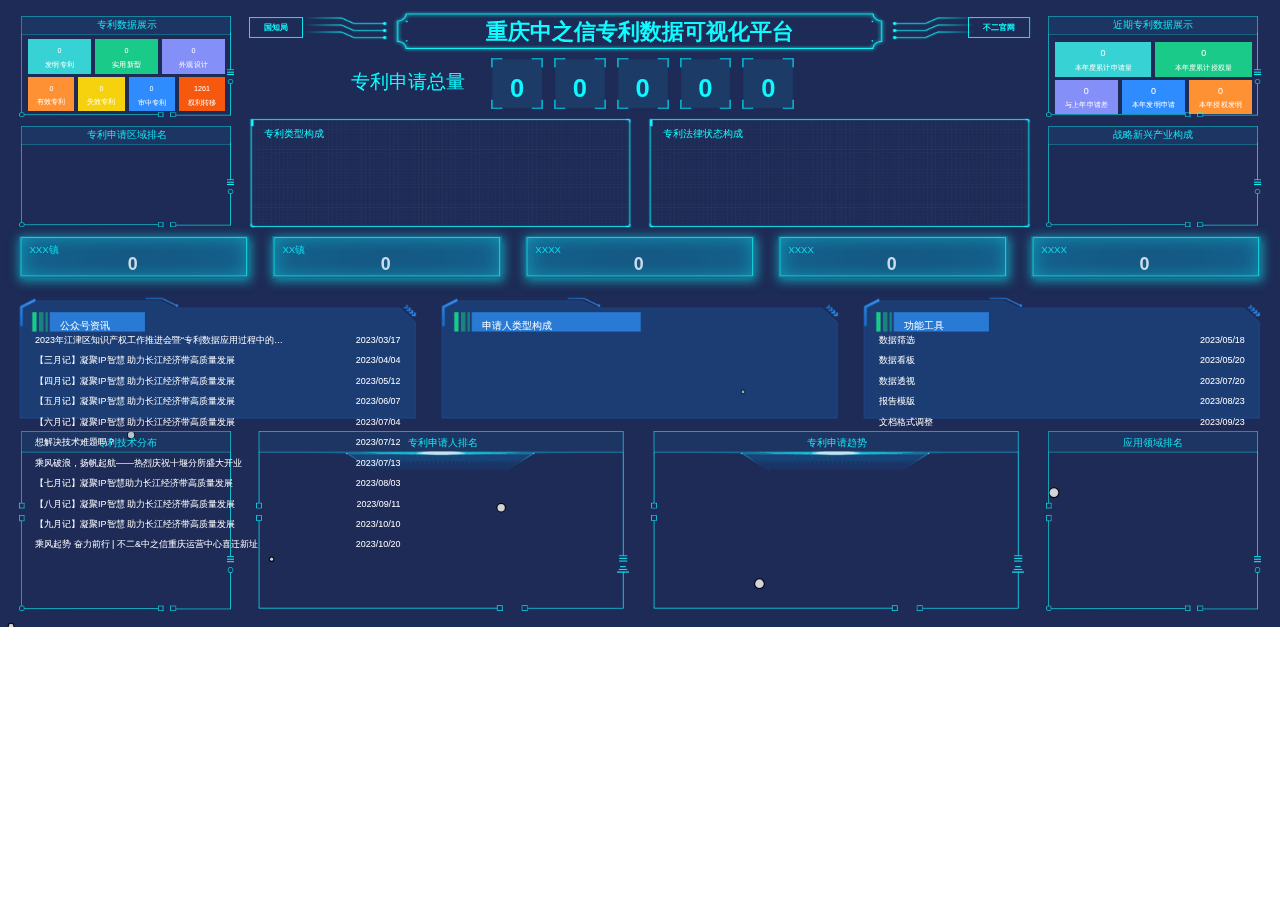
==== commit 397a1c6d: "Update index.html" ====
--- a/index.html
+++ b/index.html
@@ -80,7 +80,7 @@
                                 <p>审中专利</p>
                             </div>
                             <div class="main_top_left_t_c_r_right">
-                                <span class="main_top_left_c_l_n">520</span>
+                                <span class="main_top_left_c_l_n">1261</span>
                                 <p>权利转移</p>
                             </div>
                         </div>
@@ -339,6 +339,30 @@
                                         <div class="main_bottom_t_list_time main_bottom_t_list_time4">2023/08/03</div>
                                     </div>
                                 </li>
+                                <li>
+                                    <div class="main_bottom_t_l_main_list">
+                                        <div class="main_bottom_t_list_title main_bottom_t_list_title5">
+                                            <a href="https://mp.weixin.qq.com/s/hJsFetSy4-Sv1TxVxkK8aw" target="_blank" style="color: white;">【八月记】凝聚IP智慧 助力长江经济带高质量发展</a>
+                                        </div>
+                                        <div class="main_bottom_t_list_time main_bottom_t_list_time5">2023/09/11</div>
+                                    </div>
+                                </li>
+                                <li>
+                                    <div class="main_bottom_t_l_main_list">
+                                        <div class="main_bottom_t_list_title main_bottom_t_list_title6">
+                                            <a href="https://mp.weixin.qq.com/s/Dol7wnpG5yHb5WDi69pE3w" target="_blank" style="color: white;">【九月记】凝聚IP智慧 助力长江经济带高质量发展</a>
+                                        </div>
+                                        <div class="main_bottom_t_list_time main_bottom_t_list_time6">2023/10/10</div>
+                                    </div>
+                                </li>
+                                <li>
+                                    <div class="main_bottom_t_l_main_list">
+                                        <div class="main_bottom_t_list_title main_bottom_t_list_title7">
+                                            <a href="https://mp.weixin.qq.com/s/1tN3fIMNhPOz3irR0nqHHA" target="_blank" style="color: white;">乘风起势 奋力前行 | 不二&中之信重庆运营中心喜迁新址</a>
+                                        </div>
+                                        <div class="main_bottom_t_list_time main_bottom_t_list_time7">2023/10/20</div>
+                                    </div>
+                                </li>
                             </ul>
                         </div>
                     </div>
@@ -394,9 +418,17 @@
                                 <li>
                                     <div class="main_bottom_t_l_main_list">
                                         <div class="main_bottom_t_list_title main_bottom_polity_title4">
-                                            <a href="https://renyidake-streamlit-streamlit-ckr74a.streamlit.app/" target="_blank" style="color: white;">报告模版</a>
+                                            <a href="https://app-45tgvkzdc9whvcezhwahn4.streamlit.app/" target="_blank" style="color: white;">报告模版</a>
                                         </div>
                                         <div class="main_bottom_t_list_time main_bottom_polity_time1">2023/08/23</div>
+                                    </div>
+                                </li>
+                                <li>
+                                    <div class="main_bottom_t_l_main_list">
+                                        <div class="main_bottom_t_list_title main_bottom_polity_title5">
+                                            <a href="https://app-s7axjcwqm3b5xvpcrmffca.streamlit.app/" target="_blank" style="color: white;">文档格式调整</a>
+                                        </div>
+                                        <div class="main_bottom_t_list_time main_bottom_polity_time1">2023/09/23</div>
                                     </div>
                                 </li>
                             </ul>
@@ -502,14 +534,14 @@
             findCount:function() {
 
             },
-            // 其他数据展示
+            // 其他数据展示 近期数据
             // 给特定元素添加类名，设置其文本内容
             otherDataFn:function() {
-                $(".daysData").addClass("counter-value").text("874")
-                $(".weekData").addClass("counter-value").text("593")
-                $(".monthData").addClass("counter-value").text("-3686")
-                $(".someThing").addClass("counter-value").text("281")
-                $(".policyData").addClass("counter-value").text("3")
+                $(".daysData").addClass("counter-value").text("1374")
+                $(".weekData").addClass("counter-value").text("990")
+                $(".monthData").addClass("counter-value").text("-3207")
+                $(".someThing").addClass("counter-value").text("390")
+                $(".policyData").addClass("counter-value").text("6")
             },
             // 基础信息
             baseInfo:function() {
@@ -517,12 +549,12 @@
 
                 var baseChart = echarts.init(document.getElementById('baseId')); // 使用 echarts 初始化图表
                 var charts = [ // 一组图表数据
-                    {name: "重庆", num: 13240},
-                    {name: "湖北", num: 9174},
-                    {name: "浙江", num: 7666},
-                    {name: "四川", num: 2844},
-                    {name: "上海", num: 601},
-                    {name: "北京", num: 560},
+                    {name: "重庆", num: 13374},
+                    {name: "湖北", num: 9400},
+                    {name: "浙江", num: 7736},
+                    {name: "四川", num: 2901},
+                    {name: "上海", num: 619},
+                    {name: "北京", num: 562},
                 ]
                 var color = ['rgba(100,255,249', 'rgba(100,255,249', 'rgba(100,255,249', 'rgba(100,255,249', 'rgba(100,255,249'] // 颜色数组
 
@@ -672,15 +704,15 @@
             //  战兴
             questionFn:function() {
                 var numArr = [  // 一组问题反馈数据
-                    {name: '节能环保', value: 2886},
-                    {name: '高端装备制造', value: 2541},
-                    {name: '生物', value: 1653},
-                    {name: '新材料', value: 1645},
-                    {name: '新能源', value: 1313},
-                    {name: '新一代信息技术', value: 1270},
-                    {name: '相关服务业', value: 574},          
-                    {name: '新能源汽车', value: 357},
-                    {name: '数字创意', value: 180},
+                    {name: '节能环保', value: 2919},
+                    {name: '高端装备制造', value: 2578},
+                    {name: '生物', value: 1681},
+                    {name: '新材料', value: 1667},
+                    {name: '新能源', value: 1326},
+                    {name: '新一代信息技术', value: 1306},
+                    {name: '相关服务业', value: 588},          
+                    {name: '新能源汽车', value: 360},
+                    {name: '数字创意', value: 184},
 
                 ]
                 // for(var i = 0; i < data.list.length; i++) {
@@ -739,9 +771,9 @@
             // 法律状态
             publicityFn:function() {
                 var dataArr = [ // 法律状态数据
-                    {name: '有效专利', value: 19929},
-                    {name: '失效专利', value: 12569},
-                    {name: '审中专利', value: 2648},
+                    {name: '有效专利', value: 20315},
+                    {name: '失效专利', value: 12679},
+                    {name: '审中专利', value: 2675},
 
                 ]
                 for(var i = 1; i <= dataArr.length; i++) {
@@ -834,9 +866,9 @@
                     publicitChart.setOption(option)
                 },6000)
             },
-            // 三务公开数量
+            // 专利申请公开数量
             threeTasksFn:function() {
-                let names = "35146";
+                let names = "35669";
                 //main_top_left_c_l_n1  main_top_left_top_con_list
                 if(6 - names.length > 0) {
                     for(g = 0; g < 6 - names.length; g++) {
@@ -847,9 +879,9 @@
                     $(".main_top_middle_num_list"+(names.length - j)).text(names.substr(j,1))
                 }
                 var dataArr = [ // 一组三务公开数量数据
-                    {name: '发明专利', value: 6413},
-                    {name: '实用新型', value: 26088},
-                    {name: '外观设计', value: 2645},
+                    {name: '发明专利', value: 6522},
+                    {name: '实用新型', value: 26471},
+                    {name: '外观设计', value: 2676},
                 ]
                 for(var i = 1; i <= dataArr.length; i++) {
                     $(".main_top_left_c_l_n"+i).addClass("counter-value").text(dataArr[i-1].value)
@@ -915,12 +947,12 @@
                 var dataArr = [ // 各事务所专利数据 顺序为 扇区分布顺序
                     
 
-                    {name: '政府机构', value: 85},
-                    {name: '院校/研究所', value: 1162},
-                    {name: '公司', value: 32231},
-                    {name: '个人', value: 1815},
-                    {name: '医院', value: 265},
-                    {name: '其他', value: 70},
+                    {name: '政府机构', value: 88},
+                    {name: '院校/研究所', value: 1188},
+                    {name: '公司', value: 32718},
+                    {name: '个人', value: 1818},
+                    {name: '医院', value: 273},
+                    {name: '其他', value: 74},
                 ]
                     // 中间滚动数据展示
                     for(var j = 0; j < dataArr.length; j++) {
@@ -1143,32 +1175,32 @@
         {
             name: '作业',
             children: [ 
-                { name: '输送；包装；贮存；搬运薄的或细丝状材料', value: 2544},
-                { name: '一般的物理或化学的方法或装置', value: 1692 },
-                { name: ' 机床；其他类目中不包括的金属加工', value: 1624 },
-                { name: '基本上无切削的金属机械加工；金属冲压', value: 882},
-                { name: '无轨陆用车辆 B62B手动车辆，例如手推车或摇篮车；雪橇', value: 854},
-                { name: ' 塑料的加工；一般处于塑性状态物质的加工', value: 737},
+                { name: '输送；包装；贮存；搬运薄的或细丝状材料', value: 2564},
+                { name: '一般的物理或化学的方法或装置', value: 1714 },
+                { name: ' 机床；其他类目中不包括的金属加工', value: 1646 },
+                { name: '基本上无切削的金属机械加工；金属冲压', value: 904},
+                { name: '无轨陆用车辆 B62B手动车辆，例如手推车或摇篮车；雪橇', value: 858},
+                { name: ' 塑料的加工；一般处于塑性状态物质的加工', value: 746},
             ],
         },
         {
             name: '机械工程',
             children: [
-                { name: '工程元件或部件；为产生和保持机器或设备的有效运行的一般措施', value: 1077 },
-                { name: '供热；炉灶；通风', value: 527 },
-                { name: '干燥', value: 370 },
-                { name: '照明', value: 235},
-                { name: '液体变容式机械；液体泵或弹性流体泵', value: 234 },
+                { name: '工程元件或部件；为产生和保持机器或设备的有效运行的一般措施', value: 1088 },
+                { name: '供热；炉灶；通风', value: 534 },
+                { name: '干燥', value: 375 },
+                { name: '照明', value: 237},
+                { name: '液体变容式机械；液体泵或弹性流体泵', value: 239 },
                 { name: '燃烧发动机；热气或燃烧生成物的发动机装置', value: 207},
             ],
         },
         {
             name: '物理',
             children: [
-            { name: '测量；测试', value: 2119},
-                { name: '计算；推算或计数', value: 404 },
-                { name: '教育；密码术；显示；广告；印鉴', value: 182 },
-                { name: '光学', value: 144 },
+            { name: '测量；测试', value: 2143},
+                { name: '计算；推算或计数', value: 417 },
+                { name: '教育；密码术；显示；广告；印鉴', value: 186 },
+                { name: '光学', value: 147 },
                 { name: '控制；调节', value: 130 },
                 { name: '信号装置', value: 117},
             ],
@@ -1176,10 +1208,10 @@
         {
             name: '人类生活必需',
             children: [
-            { name: '家具；家庭用的物品或设备；咖啡磨；香料磨；一般吸尘器', value: 790 },
-                { name: '医学或兽医学；卫生学', value: 761},
-                { name: '农业；林业；畜牧业；狩猎；诱捕；捕鱼', value: 702},
-                { name: '其他类不包含的食品或食料；及其处理', value: 381 },
+            { name: '家具；家庭用的物品或设备；咖啡磨；香料磨；一般吸尘器', value: 805 },
+                { name: '医学或兽医学；卫生学', value: 773},
+                { name: '农业；林业；畜牧业；狩猎；诱捕；捕鱼', value: 709},
+                { name: '其他类不包含的食品或食料；及其处理', value: 387 },
                 { name: '服装', value: 117 },
                 { name: '手携物品或旅行品', value: 98 },
             ],
@@ -1187,10 +1219,10 @@
         {
             name: '固定建筑物',
             children: [
-            { name: '建筑物', value: 1325},
-                { name: '道路、铁路或桥梁的建筑', value: 402},
-                { name: '水利工程；基础；疏浚', value: 395},
-                { name: '土层或岩石的钻进；采矿', value: 237},
+            { name: '建筑物', value: 1344},
+                { name: '道路、铁路或桥梁的建筑', value: 414},
+                { name: '水利工程；基础；疏浚', value: 398},
+                { name: '土层或岩石的钻进；采矿', value: 241},
                 { name: '一般门、窗、百叶窗或卷辊遮帘；梯子', value: 188 },
                 { name: '给水；排水', value: 159},
             ],
@@ -1198,12 +1230,10 @@
         {
             name: '电学',
             children: [
-            { name: '建筑物', value: 1325},
-                { name: '道路、铁路或桥梁的建筑', value: 402},
-                { name: '水利工程；基础；疏浚', value: 395},
-                { name: '土层或岩石的钻进；采矿', value: 237 },
-                { name: '一般门、窗、百叶窗或卷辊遮帘；梯子', value: 188 },
-                { name: '给水；排水', value: 159},
+            { name: '发电、变电或配电', value: 999},
+                { name: '电气元件', value: 843},
+                { name: '电通信技术', value: 380},
+                { name: '其他类目不包含的电技术', value: 228 },
             ],
         },
         {
@@ -1288,12 +1318,12 @@
 
             yearsNumFn: function () {
     var resArr = [
-        { name: '运输和包装', value: 5769 },
-        { name: '化学仪器和方法', value: 5604 },
-        { name: '制造工具', value: 4686 },
-        { name: '仪器', value: 3850 },
-        { name: '电气元件', value: 3061 },
-        { name: '建筑', value: 2885 },
+        { name: '运输和包装', value: 5854 },
+        { name: '化学仪器和方法', value: 5678 },
+        { name: '制造工具', value: 4751 },
+        { name: '仪器', value: 3913 },
+        { name: '电气元件', value: 3096 },
+        { name: '建筑', value: 2929 },
     ];
 
     // 创建一个 ECharts 实例
@@ -1477,60 +1507,69 @@
   ["国网重庆市电力公司", 157, 2014],
   ["重庆宗申机车工业制造有限公司", 190, 2014],
   ["国家电网有限公司", 210, 2014],
+
   ["隆鑫通用动力股份有限公司", 106, 2015],
   ["重庆大学", 156, 2015],
   ["重庆隆鑫机车有限公司", 162, 2015],
   ["国网重庆市电力公司", 176, 2015],
   ["重庆宗申机车工业制造有限公司", 190, 2015],
   ["国家电网有限公司", 262, 2015],
+
   ["隆鑫通用动力股份有限公司", 110, 2016],
   ["重庆隆鑫机车有限公司", 168, 2016],
   ["重庆大学", 175, 2016],
   ["重庆宗申机车工业制造有限公司", 190, 2016],
   ["国网重庆市电力公司", 204, 2016],
   ["国家电网有限公司", 308, 2016],
+
   ["重庆建工集团股份有限公司", 143, 2017],
   ["重庆隆鑫机车有限公司", 169, 2017],
   ["重庆宗申机车工业制造有限公司", 190, 2017],
   ["重庆大学", 213, 2017],
   ["国网重庆市电力公司", 237, 2017],
   ["国家电网有限公司", 354, 2017],
+
   ["重庆建工住宅建设有限公司", 187, 2018],
   ["重庆宗申机车工业制造有限公司", 190, 2018],
   ["重庆建工集团股份有限公司", 212, 2018],
   ["重庆大学", 243, 2018],
-  ["国网重庆市电力公司", 273, 2018],
+  ["国网重庆市电力公司", 274, 2018],
   ["国家电网有限公司", 398, 2018],
+
   ["重庆宗申机车工业制造有限公司", 190, 2019],
   ["重庆建工住宅建设有限公司", 251, 2019],
   ["重庆大学", 257, 2019],
   ["重庆建工集团股份有限公司", 288, 2019],
-  ["国网重庆市电力公司", 305, 2019],
+  ["国网重庆市电力公司", 306, 2019],
   ["国家电网有限公司", 438, 2019],
+
   ["重庆宗申机车工业制造有限公司", 190, 2020],
   ["重庆大学", 262, 2020],
   ["重庆建工住宅建设有限公司", 303, 2020],
-  ["国网重庆市电力公司", 330, 2020],
+  ["国网重庆市电力公司", 331, 2020],
   ["重庆建工集团股份有限公司", 352, 2020],
   ["国家电网有限公司", 466, 2020],
+
   ["重庆宗申机车工业制造有限公司", 190, 2021],
   ["重庆大学", 268, 2021],
   ["重庆建工住宅建设有限公司", 330, 2021],
-  ["国网重庆市电力公司", 351, 2021],
+  ["国网重庆市电力公司", 352, 2021],
   ["重庆建工集团股份有限公司", 381, 2021],
   ["国家电网有限公司", 488, 2021],
+
   ["重庆大学", 276, 2022],
   ["中国建筑第八工程局有限公司", 324, 2022],
   ["重庆建工住宅建设有限公司", 376, 2022],
-  ["国网重庆市电力公司", 392, 2022],
+  ["国网重庆市电力公司", 393, 2022],
   ["重庆建工集团股份有限公司", 427, 2022],
   ["国家电网有限公司", 529, 2022],
-  ["重庆大学", 277, 2023],
-  ["中国建筑第八工程局有限公司", 352, 2023],
-  ["重庆建工住宅建设有限公司", 395, 2023],
-  ["国网重庆市电力公司", 402, 2023],
-  ["重庆建工集团股份有限公司", 449, 2023],
-  ["国家电网有限公司", 540, 2023]
+
+  ["中建八局西南建设工程有限公司", 280, 2023],
+  ["中国建筑第八工程局有限公司", 363, 2023],
+  ["重庆建工住宅建设有限公司", 396, 2023],
+  ["国网重庆市电力公司", 407, 2023],
+  ["重庆建工集团股份有限公司", 451, 2023],
+  ["国家电网有限公司", 544, 2023]
 ]
 // 对timeData按照年份升序排列，如果年份相同则按数量降序排列
 timeData.sort(function (a, b) {
@@ -2014,12 +2053,12 @@
                     {name: '2015年', value: 2197},
                     {name: '2016年', value: 3293},
                     {name: '2017年', value: 4084},
-                    {name: '2018年', value: 4157},
+                    {name: '2018年', value: 4159},
                     {name: '2019年', value: 4158},
                     {name: '2020年', value: 4760},
                     {name: '2021年', value: 4462},
-                    {name: '2022年', value: 4560},
-                    {name: '2023年', value: 874},
+                    {name: '2022年', value: 4581},
+                    {name: '2023年', value: 1374},
                 ]
                 var resArr1 = [
                     {name: '2007年', value: 0},
@@ -2038,7 +2077,7 @@
                     {name: '2020年', value: 3946},
                     {name: '2021年', value: 5280},
                     {name: '2022年', value: 4054},
-                    {name: '2023年', value: 2889},
+                    {name: '2023年', value: 3370},
                 ]
                 var resArr2 = [
                     {name: '2007年', value: 0},
@@ -2050,14 +2089,14 @@
                     {name: '2013年', value: 321},
                     {name: '2014年', value: 271},
                     {name: '2015年', value: 735},
-                    {name: '2016年', value: 2968},
-                    {name: '2017年', value: 2963},
-                    {name: '2018年', value: 4201},
-                    {name: '2019年', value: 3859},
-                    {name: '2020年', value: 4352},
-                    {name: '2021年', value: 5764},
-                    {name: '2022年', value: 4691},
-                    {name: '2023年', value: 3442},
+                    {name: '2016年', value: 2967},
+                    {name: '2017年', value: 2958},
+                    {name: '2018年', value: 4186},
+                    {name: '2019年', value: 3849},
+                    {name: '2020年', value: 4350},
+                    {name: '2021年', value: 5754},
+                    {name: '2022年', value: 4673},
+                    {name: '2023年', value: 4025},
                 ]
                 var publicNumChart = echarts.init(document.getElementById('publicNumId'));
                 // 创建一个 ECharts 实例
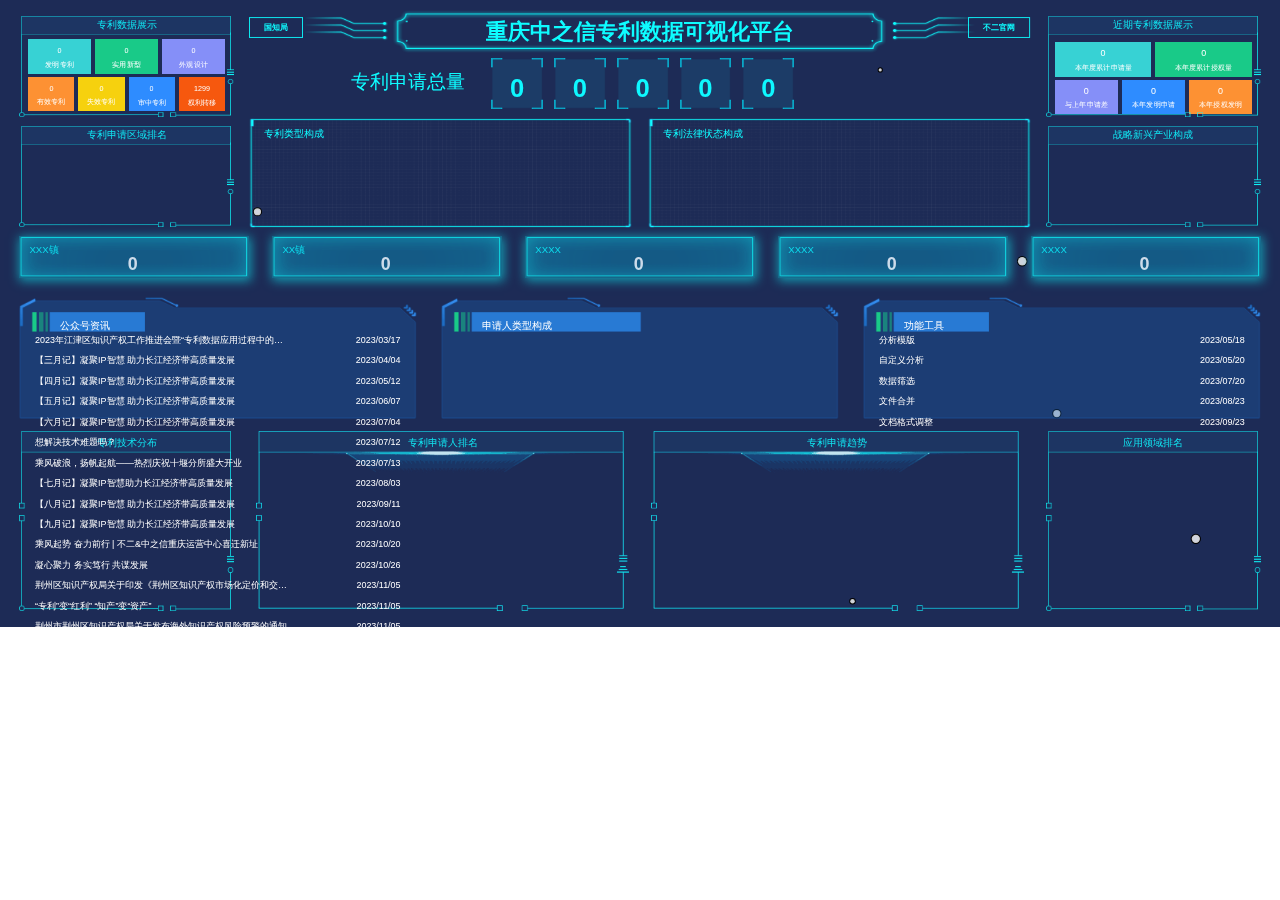
==== commit 4dc7c41b: "231213" ====
--- a/index.html
+++ b/index.html
@@ -30,6 +30,8 @@
     <!-- 页面主要内容开始 -->
 <div id="particles-js" class="main">
     <!-- 主要内容容器开始 -->
+    <button id="fullscreenButton" style="color: #ffffff; background-color: #1D2B56; font-size: 18px; padding: 10px 20px;border: none;"></button>
+    <button id="exitFullscreenButton" style="color: #ffffff; background-color: #1D2B56; font-size: 18px; padding: 10px 20px;border: none;"></button>
     <div class="main_con">
         <!-- 主要内容的上半部分开始 -->
         <div class="main_top">
@@ -80,7 +82,7 @@
                                 <p>审中专利</p>
                             </div>
                             <div class="main_top_left_t_c_r_right">
-                                <span class="main_top_left_c_l_n">1261</span>
+                                <span class="main_top_left_c_l_n">1299</span>
                                 <p>权利转移</p>
                             </div>
                         </div>
@@ -363,6 +365,71 @@
                                         <div class="main_bottom_t_list_time main_bottom_t_list_time7">2023/10/20</div>
                                     </div>
                                 </li>
+                                <li>
+                                    <div class="main_bottom_t_l_main_list">
+                                        <div class="main_bottom_t_list_title main_bottom_t_list_title7">
+                                            <a href="https://mp.weixin.qq.com/s/tkzynzYDO_NQNjkuHxKHlQ" target="_blank" style="color: white;">凝心聚力 务实笃行 共谋发展</a>
+                                        </div>
+                                        <div class="main_bottom_t_list_time main_bottom_t_list_time7">2023/10/26</div>
+                                    </div>
+                                </li>
+                                <li>
+                                    <div class="main_bottom_t_l_main_list">
+                                        <div class="main_bottom_t_list_title main_bottom_t_list_title7">
+                                            <a href="https://mp.weixin.qq.com/s/IGejUvHio2YKm-Z_KBE9HQ" target="_blank" style="color: white;">荆州区知识产权局关于印发《荆州区知识产权市场化定价和交易工作指引》的通知</a>
+                                        </div>
+                                        <div class="main_bottom_t_list_time main_bottom_t_list_time7">2023/11/05</div>
+                                    </div>
+                                </li>
+                                <li>
+                                    <div class="main_bottom_t_l_main_list">
+                                        <div class="main_bottom_t_list_title main_bottom_t_list_title7">
+                                            <a href="https://mp.weixin.qq.com/s/kM5bhtob7MK4ZSVuODTYrg" target="_blank" style="color: white;">“专利”变“红利” “知产”变“资产”</a>
+                                        </div>
+                                        <div class="main_bottom_t_list_time main_bottom_t_list_time7">2023/11/05</div>
+                                    </div>
+                                </li>
+                                <li>
+                                    <div class="main_bottom_t_l_main_list">
+                                        <div class="main_bottom_t_list_title main_bottom_t_list_title7">
+                                            <a href="https://mp.weixin.qq.com/s/Om-8kPhn57OI9xiRfVqCXA" target="_blank" style="color: white;">荆州市荆州区知识产权局关于发布海外知识产权风险预警的通知</a>
+                                        </div>
+                                        <div class="main_bottom_t_list_time main_bottom_t_list_time7">2023/11/05</div>
+                                    </div>
+                                </li>
+                                <li>
+                                    <div class="main_bottom_t_l_main_list">
+                                        <div class="main_bottom_t_list_title main_bottom_t_list_title7">
+                                            <a href="https://mp.weixin.qq.com/s/dODCua5DdGr9OjchL-BTDw" target="_blank" style="color: white;">《成都市高新技术产业开发区关于加快创建世界领先科技园区的若干政策》相关条款申报</a>
+                                        </div>
+                                        <div class="main_bottom_t_list_time main_bottom_t_list_time7">2023/11/08</div>
+                                    </div>
+                                </li>
+                                <li>
+                                    <div class="main_bottom_t_l_main_list">
+                                        <div class="main_bottom_t_list_title main_bottom_t_list_title7">
+                                            <a href="https://mp.weixin.qq.com/s/lLXb0t3_hmFDFS2A8L4aCA" target="_blank" style="color: white;">【十月记】凝聚IP智慧 助力长江经济带高质量发展</a>
+                                        </div>
+                                        <div class="main_bottom_t_list_time main_bottom_t_list_time7">2023/11/10</div>
+                                    </div>
+                                </li>
+                                <li>
+                                    <div class="main_bottom_t_l_main_list">
+                                        <div class="main_bottom_t_list_title main_bottom_t_list_title7">
+                                            <a href="https://mp.weixin.qq.com/s/QJG8GwR0I0_nJYm5hSakRg" target="_blank" style="color: white;">《习近平著作选读》第一卷 高举中国特色社会主义伟大旗帜，为全面建设社会主义现代化国家而团结奋斗</a>
+                                        </div>
+                                        <div class="main_bottom_t_list_time main_bottom_t_list_time7">2023/12/08</div>
+                                    </div>
+                                </li>
+                              
+                                <li>
+                                    <div class="main_bottom_t_l_main_list">
+                                        <div class="main_bottom_t_list_title main_bottom_t_list_title7">
+                                            <a href="https://mp.weixin.qq.com/s/jbVtYY4aLhha3Cu2QTvz-g" target="_blank" style="color: white;">【十一月记】凝聚IP智慧 助力长江经济带高质量发展</a>
+                                        </div>
+                                        <div class="main_bottom_t_list_time main_bottom_t_list_time7">2023/12/08</div>
+                                    </div>
+                                </li>
                             </ul>
                         </div>
                     </div>
@@ -393,7 +460,7 @@
                                     <div class="main_bottom_t_l_main_list">
                                         <!-- 标题 -->
                                         <div class="main_bottom_t_list_title main_bottom_polity_title1">
-                                            <a href="https://renyidake-streamlit-streamlit-i18h6p.streamlit.app/" target="_blank" style="color: white;">数据筛选</a>
+                                            <a href="https://app-45tgvkzdc9whvcezhwahn4.streamlit.app/" target="_blank" style="color: white;">分析模版</a>
                                         </div>
                                         <!-- 时间 -->
                                         <div class="main_bottom_t_list_time main_bottom_polity_time1">2023/05/18</div>
@@ -402,7 +469,7 @@
                                 <li>
                                     <div class="main_bottom_t_l_main_list">
                                         <div class="main_bottom_t_list_title main_bottom_polity_title2">
-                                            <a href="https://renyidake-streamlit-streamlitech-w3yoz9.streamlit.app/" target="_blank" style="color: white;">数据看板</a>
+                                            <a href="https://renyidake-streamlit-streamlit-nl7xmx.streamlit.app/" target="_blank" style="color: white;">自定义分析</a>
                                         </div>
                                         <div class="main_bottom_t_list_time main_bottom_polity_time1">2023/05/20</div>
                                     </div>
@@ -410,7 +477,7 @@
                                 <li>
                                     <div class="main_bottom_t_l_main_list">
                                         <div class="main_bottom_t_list_title main_bottom_polity_title3">
-                                            <a href="https://renyidake-streamlit-streamlit-nl7xmx.streamlit.app/" target="_blank" style="color: white;">数据透视</a>
+                                            <a href="https://renyidake-streamlit-streamlit-i18h6p.streamlit.app/" target="_blank" style="color: white;">数据筛选</a>
                                         </div>
                                         <div class="main_bottom_t_list_time main_bottom_polity_time1">2023/07/20</div>
                                     </div>
@@ -418,7 +485,7 @@
                                 <li>
                                     <div class="main_bottom_t_l_main_list">
                                         <div class="main_bottom_t_list_title main_bottom_polity_title4">
-                                            <a href="https://app-45tgvkzdc9whvcezhwahn4.streamlit.app/" target="_blank" style="color: white;">报告模版</a>
+                                            <a href="https://renyidake-streamlit-streamlitexcel-qaktjq.streamlit.app/" target="_blank" style="color: white;">文件合并</a>
                                         </div>
                                         <div class="main_bottom_t_list_time main_bottom_polity_time1">2023/08/23</div>
                                     </div>
@@ -504,6 +571,37 @@
 <script type="text/javascript" src="js/app.js"></script>
 
 <script>
+    document.addEventListener("DOMContentLoaded", function () {
+        var fullscreenButton = document.getElementById('fullscreenButton');
+        var exitFullscreenButton = document.getElementById('exitFullscreenButton');
+
+        fullscreenButton.addEventListener('click', function() {
+            var docElm = document.documentElement;
+            if (docElm.requestFullscreen) {
+                docElm.requestFullscreen();
+            } else if (docElm.mozRequestFullScreen) {
+                docElm.mozRequestFullScreen();
+            } else if (docElm.webkitRequestFullScreen) {
+                docElm.webkitRequestFullScreen();
+            } else if (docElm.msRequestFullscreen) {
+                docElm.msRequestFullscreen();
+            }
+        });
+        
+        exitFullscreenButton.addEventListener('click', function() {
+            if (document.exitFullscreen) {
+                document.exitFullscreen();
+            } else if (document.mozCancelFullScreen) {
+                document.mozCancelFullScreen();
+            } else if (document.webkitCancelFullScreen) {
+                document.webkitCancelFullScreen();
+            } else if (document.msExitFullscreen) {
+                document.msExitFullscreen();
+            }
+        });
+    });
+</script>
+<script>
     $(function() {
         // jQuery 文档就绪时执行的函数
         function apiFn() {
@@ -537,10 +635,10 @@
             // 其他数据展示 近期数据
             // 给特定元素添加类名，设置其文本内容
             otherDataFn:function() {
-                $(".daysData").addClass("counter-value").text("1374")
-                $(".weekData").addClass("counter-value").text("990")
-                $(".monthData").addClass("counter-value").text("-3207")
-                $(".someThing").addClass("counter-value").text("390")
+                $(".daysData").addClass("counter-value").text("2051")
+                $(".weekData").addClass("counter-value").text("1516")
+                $(".monthData").addClass("counter-value").text("-2556")
+                $(".someThing").addClass("counter-value").text("541")
                 $(".policyData").addClass("counter-value").text("6")
             },
             // 基础信息
@@ -549,12 +647,12 @@
 
                 var baseChart = echarts.init(document.getElementById('baseId')); // 使用 echarts 初始化图表
                 var charts = [ // 一组图表数据
-                    {name: "重庆", num: 13374},
-                    {name: "湖北", num: 9400},
-                    {name: "浙江", num: 7736},
-                    {name: "四川", num: 2901},
-                    {name: "上海", num: 619},
-                    {name: "北京", num: 562},
+                    {name: "重庆", num: 13531},
+                    {name: "湖北", num: 9649},
+                    {name: "浙江", num: 7861},
+                    {name: "四川", num: 2982},
+                    {name: "上海", num: 656},
+                    {name: "北京", num: 582},
                 ]
                 var color = ['rgba(100,255,249', 'rgba(100,255,249', 'rgba(100,255,249', 'rgba(100,255,249', 'rgba(100,255,249'] // 颜色数组
 
@@ -704,15 +802,15 @@
             //  战兴
             questionFn:function() {
                 var numArr = [  // 一组问题反馈数据
-                    {name: '节能环保', value: 2919},
-                    {name: '高端装备制造', value: 2578},
-                    {name: '生物', value: 1681},
-                    {name: '新材料', value: 1667},
-                    {name: '新能源', value: 1326},
-                    {name: '新一代信息技术', value: 1306},
-                    {name: '相关服务业', value: 588},          
-                    {name: '新能源汽车', value: 360},
-                    {name: '数字创意', value: 184},
+                    {name: '节能环保', value: 2963},
+                    {name: '高端装备制造', value: 2628},
+                    {name: '生物', value: 1702},
+                    {name: '新材料', value: 1700},
+                    {name: '新能源', value: 1354},
+                    {name: '新一代信息技术', value: 1340},
+                    {name: '相关服务业', value: 616},          
+                    {name: '新能源汽车', value: 364},
+                    {name: '数字创意', value: 189},
 
                 ]
                 // for(var i = 0; i < data.list.length; i++) {
@@ -771,9 +869,9 @@
             // 法律状态
             publicityFn:function() {
                 var dataArr = [ // 法律状态数据
-                    {name: '有效专利', value: 20315},
-                    {name: '失效专利', value: 12679},
-                    {name: '审中专利', value: 2675},
+                    {name: '有效专利', value: 20857},
+                    {name: '失效专利', value: 12895},
+                    {name: '审中专利', value: 2621},
 
                 ]
                 for(var i = 1; i <= dataArr.length; i++) {
@@ -868,7 +966,7 @@
             },
             // 专利申请公开数量
             threeTasksFn:function() {
-                let names = "35669";
+                let names = "36420";
                 //main_top_left_c_l_n1  main_top_left_top_con_list
                 if(6 - names.length > 0) {
                     for(g = 0; g < 6 - names.length; g++) {
@@ -879,9 +977,9 @@
                     $(".main_top_middle_num_list"+(names.length - j)).text(names.substr(j,1))
                 }
                 var dataArr = [ // 一组三务公开数量数据
-                    {name: '发明专利', value: 6522},
-                    {name: '实用新型', value: 26471},
-                    {name: '外观设计', value: 2676},
+                    {name: '发明专利', value: 6683},
+                    {name: '实用新型', value: 26982},
+                    {name: '外观设计', value: 2708},
                 ]
                 for(var i = 1; i <= dataArr.length; i++) {
                     $(".main_top_left_c_l_n"+i).addClass("counter-value").text(dataArr[i-1].value)
@@ -947,12 +1045,12 @@
                 var dataArr = [ // 各事务所专利数据 顺序为 扇区分布顺序
                     
 
-                    {name: '政府机构', value: 88},
-                    {name: '院校/研究所', value: 1188},
-                    {name: '公司', value: 32718},
-                    {name: '个人', value: 1818},
-                    {name: '医院', value: 273},
-                    {name: '其他', value: 74},
+                    {name: '政府机构', value: 89},
+                    {name: '院校/研究所', value: 1210},
+                    {name: '公司', value: 33376},
+                    {name: '个人', value: 1837},
+                    {name: '医院', value: 280},
+                    {name: '其他', value: 75},
                 ]
                     // 中间滚动数据展示
                     for(var j = 0; j < dataArr.length; j++) {
@@ -1175,87 +1273,87 @@
         {
             name: '作业',
             children: [ 
-                { name: '输送；包装；贮存；搬运薄的或细丝状材料', value: 2564},
-                { name: '一般的物理或化学的方法或装置', value: 1714 },
-                { name: ' 机床；其他类目中不包括的金属加工', value: 1646 },
-                { name: '基本上无切削的金属机械加工；金属冲压', value: 904},
-                { name: '无轨陆用车辆 B62B手动车辆，例如手推车或摇篮车；雪橇', value: 858},
-                { name: ' 塑料的加工；一般处于塑性状态物质的加工', value: 746},
+                { name: '输送；包装；贮存；搬运薄的或细丝状材料', value: 2606},
+                { name: '一般的物理或化学的方法或装置', value: 1740 },
+                { name: ' 机床；其他类目中不包括的金属加工', value: 1679 },
+                { name: '基本上无切削的金属机械加工；金属冲压', value: 912},
+                { name: '无轨陆用车辆 B62B手动车辆，例如手推车或摇篮车；雪橇', value: 870},
+                { name: ' 塑料的加工；一般处于塑性状态物质的加工', value: 758},
             ],
         },
         {
             name: '机械工程',
             children: [
-                { name: '工程元件或部件；为产生和保持机器或设备的有效运行的一般措施', value: 1088 },
-                { name: '供热；炉灶；通风', value: 534 },
-                { name: '干燥', value: 375 },
-                { name: '照明', value: 237},
-                { name: '液体变容式机械；液体泵或弹性流体泵', value: 239 },
+                { name: '工程元件或部件；为产生和保持机器或设备的有效运行的一般措施', value: 1101 },
+                { name: '供热；炉灶；通风', value: 553 },
+                { name: '干燥', value: 381 },
+                { name: '照明', value: 246},
+                { name: '液体变容式机械；液体泵或弹性流体泵', value: 240 },
                 { name: '燃烧发动机；热气或燃烧生成物的发动机装置', value: 207},
             ],
         },
         {
             name: '物理',
             children: [
-            { name: '测量；测试', value: 2143},
-                { name: '计算；推算或计数', value: 417 },
-                { name: '教育；密码术；显示；广告；印鉴', value: 186 },
-                { name: '光学', value: 147 },
-                { name: '控制；调节', value: 130 },
-                { name: '信号装置', value: 117},
+            { name: '测量；测试', value: 2192},
+                { name: '计算；推算或计数', value: 441 },
+                { name: '教育；密码术；显示；广告；印鉴', value: 187 },
+                { name: '光学', value: 153 },
+                { name: '控制；调节', value: 137 },
+                { name: '信号装置', value: 119},
             ],
         },
         {
             name: '人类生活必需',
             children: [
-            { name: '家具；家庭用的物品或设备；咖啡磨；香料磨；一般吸尘器', value: 805 },
-                { name: '医学或兽医学；卫生学', value: 773},
-                { name: '农业；林业；畜牧业；狩猎；诱捕；捕鱼', value: 709},
-                { name: '其他类不包含的食品或食料；及其处理', value: 387 },
+            { name: '家具；家庭用的物品或设备；咖啡磨；香料磨；一般吸尘器', value: 828 },
+                { name: '医学或兽医学；卫生学', value: 787},
+                { name: '农业；林业；畜牧业；狩猎；诱捕；捕鱼', value: 725},
+                { name: '其他类不包含的食品或食料；及其处理', value: 397 },
                 { name: '服装', value: 117 },
-                { name: '手携物品或旅行品', value: 98 },
+                { name: '手携物品或旅行品', value: 100 },
             ],
         },
         {
             name: '固定建筑物',
             children: [
-            { name: '建筑物', value: 1344},
-                { name: '道路、铁路或桥梁的建筑', value: 414},
-                { name: '水利工程；基础；疏浚', value: 398},
-                { name: '土层或岩石的钻进；采矿', value: 241},
-                { name: '一般门、窗、百叶窗或卷辊遮帘；梯子', value: 188 },
-                { name: '给水；排水', value: 159},
+            { name: '建筑物', value: 1373},
+                { name: '道路、铁路或桥梁的建筑', value: 428},
+                { name: '水利工程；基础；疏浚', value: 425},
+                { name: '土层或岩石的钻进；采矿', value: 252},
+                { name: '一般门、窗、百叶窗或卷辊遮帘；梯子', value: 189 },
+                { name: '给水；排水', value: 160},
             ],
         },
         {
             name: '电学',
             children: [
-            { name: '发电、变电或配电', value: 999},
-                { name: '电气元件', value: 843},
-                { name: '电通信技术', value: 380},
-                { name: '其他类目不包含的电技术', value: 228 },
+            { name: '发电、变电或配电', value: 1017},
+                { name: '电气元件', value: 857},
+                { name: '电通信技术', value: 385},
+                { name: '其他类目不包含的电技术', value: 229 },
             ],
         },
         {
             name: '化学',
             children: [
-            { name: '建筑物', value: 1325},
-                { name: '道路、铁路或桥梁的建筑', value: 402},
-                { name: '水利工程；基础；疏浚', value: 395},
-                { name: '土层或岩石的钻进；采矿', value: 237 },
-                { name: '一般门、窗、百叶窗或卷辊遮帘；梯子', value: 188},
-                { name: '给水；排水', value: 159 },
+            { name: '水、废水、污水或污泥的处理525', value: 525},
+                { name: '生物化学；啤酒；烈性酒；果汁酒；', value: 150},
+                { name: '水泥；混凝土；人造石；陶瓷；耐火材料', value: 134},
+                { name: '有机高分子化合物；其制备或化学加工', value: 119 },
+                { name: '有机化学', value: 111},
+                { name: '铁的冶金', value: 101 },
             ],
         },
         {
             name: '纺织',
             children: [
-            { name: '建筑物', value: 1325},
-                { name: '道路、铁路或桥梁的建筑', value: 402},
-                { name: '水利工程；基础；疏浚', value: 395},
-                { name: '土层或岩石的钻进；采矿', value: 237 },
-                { name: '一般门、窗、百叶窗或卷辊遮帘；梯子', value: 188 },
-                { name: '给水；排水', value: 159 },
+            { name: '纺织品和造纸', value: 846},
+                { name: '气候可持续性', value: 58},
+                { name: '制造工具', value: 55},
+                { name: '化学仪器和方法', value: 46 },
+                { name: '家里用具', value: 37 },
+                { name: '运输和包装', value: 10 },
             ],
         },
 
@@ -1318,12 +1416,12 @@
 
             yearsNumFn: function () {
     var resArr = [
-        { name: '运输和包装', value: 5854 },
-        { name: '化学仪器和方法', value: 5678 },
-        { name: '制造工具', value: 4751 },
-        { name: '仪器', value: 3913 },
-        { name: '电气元件', value: 3096 },
-        { name: '建筑', value: 2929 },
+        { name: '运输和包装', value: 5956 },
+        { name: '化学仪器和方法', value: 5831 },
+        { name: '制造工具', value: 4861 },
+        { name: '仪器', value: 4026 },
+        { name: '电气元件', value: 3155 },
+        { name: '建筑', value: 3007 },
     ];
 
     // 创建一个 ECharts 实例
@@ -1558,18 +1656,18 @@
   ["国家电网有限公司", 488, 2021],
 
   ["重庆大学", 276, 2022],
-  ["中国建筑第八工程局有限公司", 324, 2022],
+  ["中国建筑第八工程局有限公司", 323, 2022],
   ["重庆建工住宅建设有限公司", 376, 2022],
   ["国网重庆市电力公司", 393, 2022],
   ["重庆建工集团股份有限公司", 427, 2022],
   ["国家电网有限公司", 529, 2022],
 
-  ["中建八局西南建设工程有限公司", 280, 2023],
-  ["中国建筑第八工程局有限公司", 363, 2023],
-  ["重庆建工住宅建设有限公司", 396, 2023],
-  ["国网重庆市电力公司", 407, 2023],
-  ["重庆建工集团股份有限公司", 451, 2023],
-  ["国家电网有限公司", 544, 2023]
+  ["四川长虹空调有限公司", 297, 2023],
+  ["中国建筑第八工程局有限公司", 397, 2023],
+  ["重庆建工住宅建设有限公司", 399, 2023],
+  ["国网重庆市电力公司", 408, 2023],
+  ["重庆建工集团股份有限公司", 454, 2023],
+  ["国家电网有限公司", 548, 2023]
 ]
 // 对timeData按照年份升序排列，如果年份相同则按数量降序排列
 timeData.sort(function (a, b) {
@@ -2056,9 +2154,9 @@
                     {name: '2018年', value: 4159},
                     {name: '2019年', value: 4158},
                     {name: '2020年', value: 4760},
-                    {name: '2021年', value: 4462},
-                    {name: '2022年', value: 4581},
-                    {name: '2023年', value: 1374},
+                    {name: '2021年', value: 4463},
+                    {name: '2022年', value: 4607},
+                    {name: '2023年', value: 2051},
                 ]
                 var resArr1 = [
                     {name: '2007年', value: 0},
@@ -2077,7 +2175,7 @@
                     {name: '2020年', value: 3946},
                     {name: '2021年', value: 5280},
                     {name: '2022年', value: 4054},
-                    {name: '2023年', value: 3370},
+                    {name: '2023年', value: 3989},
                 ]
                 var resArr2 = [
                     {name: '2007年', value: 0},
@@ -2090,13 +2188,13 @@
                     {name: '2014年', value: 271},
                     {name: '2015年', value: 735},
                     {name: '2016年', value: 2967},
-                    {name: '2017年', value: 2958},
-                    {name: '2018年', value: 4186},
-                    {name: '2019年', value: 3849},
-                    {name: '2020年', value: 4350},
-                    {name: '2021年', value: 5754},
-                    {name: '2022年', value: 4673},
-                    {name: '2023年', value: 4025},
+                    {name: '2017年', value: 2956},
+                    {name: '2018年', value: 4156},
+                    {name: '2019年', value: 3844},
+                    {name: '2020年', value: 4345},
+                    {name: '2021年', value: 5747},
+                    {name: '2022年', value: 4649},
+                    {name: '2023年', value: 4802},
                 ]
                 var publicNumChart = echarts.init(document.getElementById('publicNumId'));
                 // 创建一个 ECharts 实例
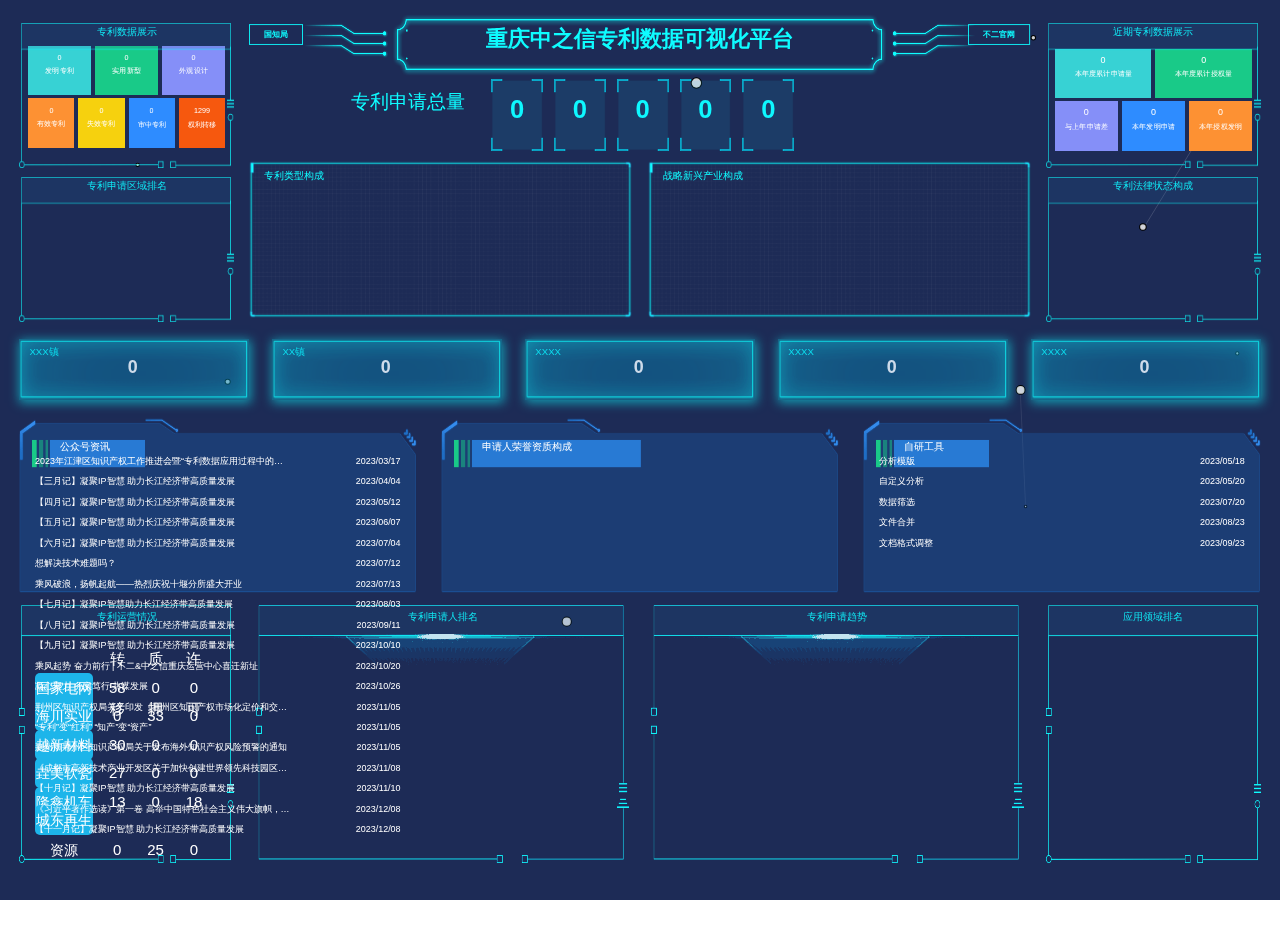
==== commit 1ffbeb87: "20231219" ====
--- a/index.html
+++ b/index.html
@@ -155,7 +155,7 @@
                     <div class="main_top_middle_bottom_echarts main_top_middle_bottom_echarts_right">
                         <img src="./images/main_top_bottom.png">
                         <div class="main_top_echarts_con">
-                            <div class="main_top_echarts_con_title">专利法律状态构成</div>
+                            <div class="main_top_echarts_con_title">战略新兴产业构成</div>
                             <div id="publicityId" class="main_top_echarts_pie"></div>
                         </div>
                     </div>
@@ -205,7 +205,7 @@
                     <!-- 图标 -->
                     <img src="./images/main_top_left.png"/>
                     <!-- 标题 -->
-                    <div class="main_top_left_top_title">战略新兴产业构成</div>
+                    <div class="main_top_left_top_title">专利法律状态构成</div>
                     <!-- 数据展示容器 -->
                     <div id="questionId" class="main_top_left_top_con">
                     </div>
@@ -439,7 +439,7 @@
                     <!-- 图标 -->
                     <img src="./images/main_bottopm_top2.png">
                     <!-- 标题 -->
-                    <div class="main_bottom_t_l_title">申请人类型构成</div>
+                    <div class="main_bottom_t_l_title">申请人荣誉资质构成</div>
                     <!-- 饼状图容器 -->
                     <div id="departmentId" class="main_bottom_t_l_chart"></div>
                 </div>
@@ -448,7 +448,7 @@
                     <!-- 图标 -->
                     <img src="./images/main_bottopm_top1.png">
                     <!-- 标题 -->
-                    <div class="main_bottom_t_l_title">功能工具</div>
+                    <div class="main_bottom_t_l_title">自研工具</div>
                     <!-- 内容 -->
                     <div class="main_bottom_t_l_con" style="top: -15px">
                          <!-- 列表内容 -->
@@ -512,9 +512,76 @@
                     <!-- 图标 -->
                     <img src="./images/main_bottom_bottom.png">
                     <!-- 标题 -->
-                    <div class="main_bottom_b_title">专利技术分布</div>
-                    <!-- 内容 -->
-                    <div id="coverageId" class="main_bottom_b_con"></div>
+                    <div class="main_bottom_b_title">专利运营情况</div>
+
+                    <!-- 内容
+                    <div id="coverageId" class="main_bottom_b_con"></div> -->
+
+<!-- 专利运营情况 代码截取 -->
+                    <div class="title-nav">
+                        <div class="top5-ul">
+                            <!-- 排列水质排名信息的列表 -->
+                            <ul>
+                                <li class="title-row">
+                                  
+                                    <span>主体</span>
+                                    <span>转移</span>
+                                    <span>质押</span>
+                                    <span>许可</span>
+                                   
+                                </li>
+                                <li>
+                                  
+                                    <span>国家电网</span>
+                                    <span>58</span>
+                                    <span>0</span>
+                                    <span>0</span>
+                                    
+                                </li>
+                                <li>
+                                    
+                                    <span>海川实业</span>
+                                    <span>0</span>
+                                    <span>33</span>
+                                    <span>0</span>
+                                   
+                                </li>
+                                <li>
+                                  
+                                    <span>越新材料</span>
+                                    <span>30</span>
+                                    <span>0</span>
+                                    <span>0</span>
+                                   
+                                </li>
+                                <li>
+                                  
+                                    <span>垚美软瓷</span>
+                                    <span>27</span>
+                                    <span>0</span>
+                                    <span>0</span>
+                                  
+                                </li>
+                                <li>
+                                  
+                                    <span>隆鑫机车</span>
+                                    <span>13</span>
+                                    <span>0</span>
+                                    <span>18</span>
+                                   
+                                </li>
+                                <li>
+                                  
+                                    <span>城东再生资源</span>
+                                    <span>0</span>
+                                    <span>25</span>
+                                    <span>0</span>
+                                   
+                                </li>
+                            </ul>
+                        </div>
+                    </div>
+                    
                 </div>
                 <!-- 中间左侧内容 -->
                 <div class="main_bottom_b_middle1">
@@ -620,7 +687,7 @@
                 this.departmentFn()
                 this.guideFn()
                 this.policyFn()
-                this.coverageFn()
+                // this.coverageFn()
                 this.yearsNumFn()
                 this.contentFn()
                 this.publicNumFn()
@@ -817,7 +884,7 @@
                 //     numArr.push({name: data.list[i].name,value: data.list[i].num})
                 // }
                 var datas = numArr // 使用数据
-                var questionChart = echarts.init(document.getElementById('questionId')); // 使用 echarts 初始化图表 空间id
+                var questionChart = echarts.init(document.getElementById('publicityId')); // 使用 echarts 初始化图表 空间id questionId
                 var option = { // 图表的配置选项
                     title: {
                         left: 'center'
@@ -830,24 +897,24 @@
  "#f7b13f", "#f9e264", "#f47a75", "#009db2", "#024b51",
  "#0780cf", "#765005"],
                     legend: {
-                        itemWidth: 11,// 标志图形的长度
-                        itemHeight: 11,// 标志图形的宽度
+                        itemWidth: 16,// 标志图形的长度
+                        itemHeight: 16,// 标志图形的宽度
                         orient: 'vertical',
                         // left: 'right',
-                        top: '15%',
-                        x: '50%',
+                        top: '5%',
+                        x: '60%',
                         data: datas,
                         textStyle: { //图例文字的样式
                             color: '#fff',
-                            fontSize: 8
+                            fontSize: 12
                         },
                     },
                     series: [
                         {
                             name: '战略新兴产业',
                             type: 'pie',
-                            radius: '75%',
-                            center: ['20%', '50%'],
+                            radius: '95%',
+                            center: ['40%', '50%'],
                             animationDuration: 2500,
                             data: datas,
                             label: {
@@ -881,7 +948,7 @@
                 //     dataArr.push({name: res.list[i].name, value: res.list[i].num})
                 // }
 
-                var publicitChart = echarts.init(document.getElementById('publicityId')); //空间id
+                var publicitChart = echarts.init(document.getElementById('questionId')); //空间id
                 var data = dataArr
                 var option = {
                 // 图表的配置选项
@@ -893,16 +960,16 @@
                         formatter: '{a} <br/>{b} : {c} ({d}%)'
                     },
                     legend: {
-                        itemWidth: 12,// 标志图形的长度
-                        itemHeight: 12,// 标志图形的宽度
+                        itemWidth: 16,// 标志图形的长度
+                        itemHeight: 16,// 标志图形的宽度
                         orient: 'vertical',
                         // left: 'right',
                         top: '5%',
                         bottom: '50%',
-                        x: '45%',
+                        x: '60%',
                         textStyle: {
                             color: '#fff',
-                            fontSize: 8,
+                            fontSize: 12,
 
                         },
                         data: data,
@@ -996,8 +1063,8 @@
                     },
                     legend: {
                         // show:false,
-                        itemWidth: 15,// 标志图形的长度
-                        itemHeight: 15,// 标志图形的宽度
+                        itemWidth: 16,// 标志图形的长度
+                        itemHeight: 16,// 标志图形的宽度
                         orient: 'vertical',
                         // left: 'right',
                         top: '10%',
@@ -1005,7 +1072,7 @@
                         x: '50%',
                         textStyle: {
                             color: '#fff',
-                            fontSize: 8,
+                            fontSize: 12,
 
                         },
                         data: data
@@ -1052,13 +1119,21 @@
                     {name: '医院', value: 280},
                     {name: '其他', value: 75},
                 ]
+                var dataArr1 = [ // 各事务所专利数据 顺序为 扇区分布顺序
+                    
+
+                    {name: '高新技术企业', value: 7781},
+                    {name: '专精特新企业', value: 3816},
+                    {name: '小巨人企业', value: 267},
+              
+                ]
                     // 中间滚动数据展示
                     for(var j = 0; j < dataArr.length; j++) {
                         $(".main_list_title_num"+(j+1)).addClass("counter-value").text(dataArr[j].value)
                         $(".main_list_title"+(j+1)).text(dataArr[j].name)
                     }
                 var departmentChart = echarts.init(document.getElementById('departmentId'));
-                var data = dataArr
+                var data = dataArr1
                 var option = { // 图表的配置选项
                     color: ["#3685fe", "#f5616f","#50c48f",  "#26ccd8", "#9977ef",
  "#f7b13f", "#f9e264", "#f47a75", "#009db2", "#024b51",
@@ -1068,8 +1143,8 @@
                         formatter: "{a} <br/>{b} : {c} ({d}%)"
                     },
                     legend: {
-                        itemWidth: 15,// 标志图形的长度
-                        itemHeight: 15,// 标志图形的宽度
+                        itemWidth: 16,// 标志图形的长度
+                        itemHeight: 16,// 标志图形的宽度
                         orient: 'vertical',
                         // left: 'right',
                         top: '30%',
@@ -1077,7 +1152,7 @@
                         x: '5%',
                         textStyle: {
                             color: '#fff',
-                            fontSize: 8,
+                            fontSize: 12,
 
                         },
                         data: data,
@@ -1087,7 +1162,7 @@
                             name: '申请人类型',
                             type: 'pie',
                             radius: ['50%', '70%'],
-                            center: ['78%', '52%'],
+                            center: ['73%', '52%'],
                             avoidLabelOverlap: true,
                             labelLine: {
                                 normal: {
@@ -1108,7 +1183,7 @@
                                     borderRadius: 4,
                                     padding: [0,0],
                                     height: 20,
-                                    fontSize: 8,
+                                    fontSize: 12,
                                     align: 'center',
                                     color: '#0EFCFF',
                                 }
@@ -1119,7 +1194,7 @@
                             color: '#0EFCFF',
                             type: 'pie',
                             radius: ['55', '56'],
-                            center: ['78%', '52%'],
+                            center: ['73%', '52%'],
                             data: [100],
                             label: {
                                 show: false
@@ -1128,7 +1203,7 @@
                         {
                             type: 'pie',
                             radius: ['25', '26'],
-                            center: ['78%', '52%'],
+                            center: ['73%', '52%'],
                             data: [100],
                             label: {
                                 show: false
@@ -1163,257 +1238,161 @@
                     speed: 500
                 });
             },
-            // // 专利质量雷达图
-            // coverageFn:function() {
-            //     var resArr = [ // 一组主要关注内容区域占比数据
-            //         {name: '作业', value: 14634},
-            //         {name: '机械工程', value: 3551},
-            //         {name: '物理', value:3235},
-            //         {name: '人类生活必需', value: 3231},
-            //         {name: '固定建筑物', value: 2793},
-            //         {name: '电学', value: 2513},
-            //         {name: '化学', value: 1709},
-            //         {name: '纺织', value: 835},
-            //     ]
-            //     var indicatorArr = []
-            //     var numArr = []
-            //     for(var i = 0; i < resArr.length; i++) {
-            //         indicatorArr.push({name: resArr[i].name,max: 15000}) // 雷达图的每个维度设置
-            //         numArr.push(resArr[i].value)
-            //     }
-            //     var data = [
-            //         {
-            //             value: numArr,
-            //         }
-            //     ]
-            //     var coverageChart = echarts.init(document.getElementById('coverageId'));
-            //     var option = { // 图表的配置选项
-            //         legend: {
-            //             show: true,
-            //             icon: "circle",
-            //             bottom: 30,
-            //             center: 0,
-            //             itemWidth: 14,
-            //             itemHeight: 14,
-            //             itemGap: 21,
-            //             orient: "horizontal",
-            //             data: ['a', 'b'],
-            //             textStyle: {
-            //                 fontSize: '70%',
-            //                 color: '#0EFCFF'
-            //             },
-            //         },
-
-            //         radar: {
-            //             // shape: 'circle',
-            //             radius: '70%',
-            //             triggerEvent: true,
-            //             // type: 'default',
-            //             name: {
-            //                 textStyle: {
-            //                     color: '#39DCF4',
-            //                     fontSize: '10',
-            //                     // borderRadius: 3,
-            //                     padding: [10, 10]
-            //                 }
-            //             },
-            //             nameGap: '2',
-            //             indicator: indicatorArr,
-            //             splitArea: {
-            //                 areaStyle: {
-            //                     color: 'rgba(255,255,255,0)'
-            //                 }
-            //             },
-            //             axisLine: { //指向外圈文本的分隔线样式
-            //                 lineStyle: {
-            //                     color: 'rgba(255,255,255,.2)'
-            //                 }
-            //             },
-            //             splitLine: {
-            //                 lineStyle: {
-            //                     width: 1,
-            //                     color: 'rgba(255,255,255,.2)'
-            //                 }
-            //             },
-
-            //         },
-            //         series: [{
-            //             name: '重庆专利质量',
-            //             type: 'radar',
-            //             animationDuration: 2000,
-            //             areaStyle: {
-            //                 normal: {
-            //                     color: {
-            //                         type: 'linear',
-            //                         opacity: 1,
-            //                         x: 0,
-            //                         y: 0,
-            //                         x2: 0,
-            //                         y2: 1,
-            //                         color: '#2EEFAD'
-            //                     }
-            //                 }
-            //             },
-            //             symbolSize: 0,
-            //             lineStyle: {
-            //                 normal: {
-            //                     // color: 'rgba(252,211,3, 1)',
-            //                     width: 0
-            //                 }
-            //             },
-            //             data: data
-            //         }]
-            //     };
-
-            //     coverageChart.setOption(option) // 设置图表的选项
-            coverageFn: function () {
-                var treemapData = {
-    name: 'IPC部分布', // 根节点名称（可自定义）
-    children: [
-        {
-            name: '作业',
-            children: [ 
-                { name: '输送；包装；贮存；搬运薄的或细丝状材料', value: 2606},
-                { name: '一般的物理或化学的方法或装置', value: 1740 },
-                { name: ' 机床；其他类目中不包括的金属加工', value: 1679 },
-                { name: '基本上无切削的金属机械加工；金属冲压', value: 912},
-                { name: '无轨陆用车辆 B62B手动车辆，例如手推车或摇篮车；雪橇', value: 870},
-                { name: ' 塑料的加工；一般处于塑性状态物质的加工', value: 758},
-            ],
-        },
-        {
-            name: '机械工程',
-            children: [
-                { name: '工程元件或部件；为产生和保持机器或设备的有效运行的一般措施', value: 1101 },
-                { name: '供热；炉灶；通风', value: 553 },
-                { name: '干燥', value: 381 },
-                { name: '照明', value: 246},
-                { name: '液体变容式机械；液体泵或弹性流体泵', value: 240 },
-                { name: '燃烧发动机；热气或燃烧生成物的发动机装置', value: 207},
-            ],
-        },
-        {
-            name: '物理',
-            children: [
-            { name: '测量；测试', value: 2192},
-                { name: '计算；推算或计数', value: 441 },
-                { name: '教育；密码术；显示；广告；印鉴', value: 187 },
-                { name: '光学', value: 153 },
-                { name: '控制；调节', value: 137 },
-                { name: '信号装置', value: 119},
-            ],
-        },
-        {
-            name: '人类生活必需',
-            children: [
-            { name: '家具；家庭用的物品或设备；咖啡磨；香料磨；一般吸尘器', value: 828 },
-                { name: '医学或兽医学；卫生学', value: 787},
-                { name: '农业；林业；畜牧业；狩猎；诱捕；捕鱼', value: 725},
-                { name: '其他类不包含的食品或食料；及其处理', value: 397 },
-                { name: '服装', value: 117 },
-                { name: '手携物品或旅行品', value: 100 },
-            ],
-        },
-        {
-            name: '固定建筑物',
-            children: [
-            { name: '建筑物', value: 1373},
-                { name: '道路、铁路或桥梁的建筑', value: 428},
-                { name: '水利工程；基础；疏浚', value: 425},
-                { name: '土层或岩石的钻进；采矿', value: 252},
-                { name: '一般门、窗、百叶窗或卷辊遮帘；梯子', value: 189 },
-                { name: '给水；排水', value: 160},
-            ],
-        },
-        {
-            name: '电学',
-            children: [
-            { name: '发电、变电或配电', value: 1017},
-                { name: '电气元件', value: 857},
-                { name: '电通信技术', value: 385},
-                { name: '其他类目不包含的电技术', value: 229 },
-            ],
-        },
-        {
-            name: '化学',
-            children: [
-            { name: '水、废水、污水或污泥的处理525', value: 525},
-                { name: '生物化学；啤酒；烈性酒；果汁酒；', value: 150},
-                { name: '水泥；混凝土；人造石；陶瓷；耐火材料', value: 134},
-                { name: '有机高分子化合物；其制备或化学加工', value: 119 },
-                { name: '有机化学', value: 111},
-                { name: '铁的冶金', value: 101 },
-            ],
-        },
-        {
-            name: '纺织',
-            children: [
-            { name: '纺织品和造纸', value: 846},
-                { name: '气候可持续性', value: 58},
-                { name: '制造工具', value: 55},
-                { name: '化学仪器和方法', value: 46 },
-                { name: '家里用具', value: 37 },
-                { name: '运输和包装', value: 10 },
-            ],
-        },
-
-    ],
-};
-
-
-    var coverageChart = echarts.init(document.getElementById('coverageId'));
-    var option = {
-        series: [
-            {
-                name:'专利技术分布',
-                type: 'treemap',
-                data: [treemapData], //图表的数据
-                color:["#3685fe", "#f5616f","#50c48f",  "#26ccd8", "#9977ef",
- "#f7b13f", "#f9e264", "#f47a75", "#009db2", "#024b51",
- "#0780cf", "#765005"],
-                breadcrumb: {
-                    show: true,
-                },
-                levels: [ //图表的层级样式
-                    {
-                        itemStyle: {
-                            borderWidth: 0,
-                            gapWidth: 5,
-                            borderColor: '#fff',
-                        },
-                    },
-                ],
-                leafDepth: 2, // 显示的层级深度
-                label: { //配置标签显示
-                    show: true,
-                    position: 'inside',
-                    formatter: '{b}',
-                    fontSize: 10,
-                },
-                emphasis: { //标签的高亮样式
-                    label: {
-                        fontSize: 14,
-                    },
-                },
+    
+           
+
+
+//             // IPC技术构成
+//             coverageFn: function () {
+//                 var treemapData = {
+//     name: 'IPC部分布', // 根节点名称（可自定义）
+//     children: [
+//         {
+//             name: '作业',
+//             children: [ 
+//                 { name: '输送；包装；贮存；搬运薄的或细丝状材料', value: 2606},
+//                 { name: '一般的物理或化学的方法或装置', value: 1740 },
+//                 { name: ' 机床；其他类目中不包括的金属加工', value: 1679 },
+//                 { name: '基本上无切削的金属机械加工；金属冲压', value: 912},
+//                 { name: '无轨陆用车辆 B62B手动车辆，例如手推车或摇篮车；雪橇', value: 870},
+//                 { name: ' 塑料的加工；一般处于塑性状态物质的加工', value: 758},
+//             ],
+//         },
+//         {
+//             name: '机械工程',
+//             children: [
+//                 { name: '工程元件或部件；为产生和保持机器或设备的有效运行的一般措施', value: 1101 },
+//                 { name: '供热；炉灶；通风', value: 553 },
+//                 { name: '干燥', value: 381 },
+//                 { name: '照明', value: 246},
+//                 { name: '液体变容式机械；液体泵或弹性流体泵', value: 240 },
+//                 { name: '燃烧发动机；热气或燃烧生成物的发动机装置', value: 207},
+//             ],
+//         },
+//         {
+//             name: '物理',
+//             children: [
+//             { name: '测量；测试', value: 2192},
+//                 { name: '计算；推算或计数', value: 441 },
+//                 { name: '教育；密码术；显示；广告；印鉴', value: 187 },
+//                 { name: '光学', value: 153 },
+//                 { name: '控制；调节', value: 137 },
+//                 { name: '信号装置', value: 119},
+//             ],
+//         },
+//         {
+//             name: '人类生活必需',
+//             children: [
+//             { name: '家具；家庭用的物品或设备；咖啡磨；香料磨；一般吸尘器', value: 828 },
+//                 { name: '医学或兽医学；卫生学', value: 787},
+//                 { name: '农业；林业；畜牧业；狩猎；诱捕；捕鱼', value: 725},
+//                 { name: '其他类不包含的食品或食料；及其处理', value: 397 },
+//                 { name: '服装', value: 117 },
+//                 { name: '手携物品或旅行品', value: 100 },
+//             ],
+//         },
+//         {
+//             name: '固定建筑物',
+//             children: [
+//             { name: '建筑物', value: 1373},
+//                 { name: '道路、铁路或桥梁的建筑', value: 428},
+//                 { name: '水利工程；基础；疏浚', value: 425},
+//                 { name: '土层或岩石的钻进；采矿', value: 252},
+//                 { name: '一般门、窗、百叶窗或卷辊遮帘；梯子', value: 189 },
+//                 { name: '给水；排水', value: 160},
+//             ],
+//         },
+//         {
+//             name: '电学',
+//             children: [
+//             { name: '发电、变电或配电', value: 1017},
+//                 { name: '电气元件', value: 857},
+//                 { name: '电通信技术', value: 385},
+//                 { name: '其他类目不包含的电技术', value: 229 },
+//             ],
+//         },
+//         {
+//             name: '化学',
+//             children: [
+//             { name: '水、废水、污水或污泥的处理525', value: 525},
+//                 { name: '生物化学；啤酒；烈性酒；果汁酒；', value: 150},
+//                 { name: '水泥；混凝土；人造石；陶瓷；耐火材料', value: 134},
+//                 { name: '有机高分子化合物；其制备或化学加工', value: 119 },
+//                 { name: '有机化学', value: 111},
+//                 { name: '铁的冶金', value: 101 },
+//             ],
+//         },
+//         {
+//             name: '纺织',
+//             children: [
+//             { name: '纺织品和造纸', value: 846},
+//                 { name: '气候可持续性', value: 58},
+//                 { name: '制造工具', value: 55},
+//                 { name: '化学仪器和方法', value: 46 },
+//                 { name: '家里用具', value: 37 },
+//                 { name: '运输和包装', value: 10 },
+//             ],
+//         },
+
+//     ],
+// };
+
+
+//     var coverageChart = echarts.init(document.getElementById('coverageId'));
+//     var option = {
+//         series: [
+//             {
+//                 name:'专利技术分布',
+//                 type: 'treemap',
+//                 data: [treemapData], //图表的数据
+//                 color:["#3685fe", "#f5616f","#50c48f",  "#26ccd8", "#9977ef",
+//  "#f7b13f", "#f9e264", "#f47a75", "#009db2", "#024b51",
+//  "#0780cf", "#765005"],
+//                 breadcrumb: {
+//                     show: true,
+//                 },
+//                 levels: [ //图表的层级样式
+//                     {
+//                         itemStyle: {
+//                             borderWidth: 0,
+//                             gapWidth: 5,
+//                             borderColor: '#fff',
+//                         },
+//                     },
+//                 ],
+//                 leafDepth: 2, // 显示的层级深度
+//                 label: { //配置标签显示
+//                     show: true,
+//                     position: 'inside',
+//                     formatter: '{b}',
+//                     fontSize: 10,
+//                 },
+//                 emphasis: { //标签的高亮样式
+//                     label: {
+//                         fontSize: 14,
+//                     },
+//                 },
                 
                 
-            },
-        ],
-        tooltip: {
-                show: true, // 显示tooltip
-                textStyle: {
-        color: '#fff',
-        fontSize: 16
-    },
-                // formatter: function(params) {
-                //     // 在tooltip中显示名称和值
-                //     return params.data.name + ': ' + params.data.value;
-                // },
-            },
-    };
-    coverageChart.setOption(option);
-            },
-
+//             },
+//         ],
+//         tooltip: {
+//                 show: true, // 显示tooltip
+//                 textStyle: {
+//         color: '#fff',
+//         fontSize: 16
+//     },
+//                 // formatter: function(params) {
+//                 //     // 在tooltip中显示名称和值
+//                 //     return params.data.name + ': ' + params.data.value;
+//                 // },
+//             },
+//     };
+//     coverageChart.setOption(option);
+//             },
+
+
+            // 极坐标柱状图
             yearsNumFn: function () {
     var resArr = [
         { name: '运输和包装', value: 5956 },
@@ -2140,12 +2119,6 @@
             // 巡察
             publicNumFn:function() {
                 var resArr = [
-                    {name: '2007年', value: 108},
-                    {name: '2008年', value: 294},
-                    {name: '2009年', value: 330},
-                    {name: '2010年', value: 272},
-                    {name: '2011年', value: 595},
-                    {name: '2012年', value: 240},
                     {name: '2013年', value: 253},
                     {name: '2014年', value: 509},
                     {name: '2015年', value: 2197},
@@ -2159,12 +2132,6 @@
                     {name: '2023年', value: 2051},
                 ]
                 var resArr1 = [
-                    {name: '2007年', value: 0},
-                    {name: '2008年', value: 81},
-                    {name: '2009年', value: 257},
-                    {name: '2010年', value: 309},
-                    {name: '2011年', value: 365},
-                    {name: '2012年', value: 401},
                     {name: '2013年', value: 217},
                     {name: '2014年', value: 256},
                     {name: '2015年', value: 594},
@@ -2178,12 +2145,6 @@
                     {name: '2023年', value: 3989},
                 ]
                 var resArr2 = [
-                    {name: '2007年', value: 0},
-                    {name: '2008年', value: 102},
-                    {name: '2009年', value: 306},
-                    {name: '2010年', value: 350},
-                    {name: '2011年', value: 401},
-                    {name: '2012年', value: 421},
                     {name: '2013年', value: 321},
                     {name: '2014年', value: 271},
                     {name: '2015年', value: 735},
--- a/css/index.css
+++ b/css/index.css
@@ -16,6 +16,10 @@
 高度设置为95%。
 居中对齐（left: 0; right: 0; top: 0; bottom: 0; margin: auto;）。*/
     }
+
+    
+
+
     .main_top {
        width: 100%;
        height: 37%;
@@ -578,3 +582,98 @@
                     .main_bottom_b_con2 {
                         height: 70%;
                     }
+                    .title-nav{
+                        width: 100%;
+                        height: calc(100% - 30px);
+                    }
+                    .title-nav .top5-ul{
+                        width: calc(100% - 20px);
+                        height: calc(100% - 30px);
+                        padding: 10px;
+                    }
+                    .title-nav .top5-ul ul{
+                        width: 100%;
+                        height: 90%;
+                    }
+                    .title-nav .top5-ul ul,li{
+                        list-style: none;
+                    }
+                    .title-nav .top5-ul ul>li{
+                        width: 100%;
+                        height: 16%;
+                        color: #ffffff;
+                        line-height: 50px;
+                        justify-content: center;
+                    }
+                    .title-nav .top5-ul ul li span{
+                        margin-left: 3%;
+                        font-size: 12px;
+                    }
+                    .title-nav .top5-ul ul li span:nth-child(1){
+                        /* width: 20%;
+                        color:  #1db5ea;
+                        font-style: oblique;
+                        display: inline-block;
+                        text-align: center;
+                        font-size: 14px; */
+
+                         width: 30%;
+                        display: inline-block;
+                        text-align: center;
+                        font-size: 14px; 
+                        height: 30px;
+                        line-height: 30px;
+                        vertical-align: center;
+                        border-radius: 5px;
+                        color: #ffffff;
+                    }
+                    
+                    .title-nav .top5-ul ul li span:nth-child(2){
+                        width: 15%;
+                        display: inline-block;
+                        text-align: center;
+                        font-size: 15px; 
+                        
+                        /* width: 20%; 圆角矩形
+                        display: inline-block;
+                        text-align: center;
+                        height: 30px;
+                        line-height: 30px;
+                        vertical-align: center;
+                        border-radius: 5px;
+                        color: #ffffff; */
+                    }
+                    .title-nav .top5-ul ul li:nth-child(1) span:nth-child(1),
+                    .title-nav .top5-ul ul li:nth-child(2) span:nth-child(1)
+                    ,.title-nav .top5-ul ul li:nth-child(3) span:nth-child(1)
+                    {
+                        background: #1db5ea;
+                    }
+                    .title-nav .top5-ul ul li:nth-child(4) span:nth-child(1)
+                    ,.title-nav .top5-ul ul li:nth-child(5) span:nth-child(1)
+                    ,.title-nav .top5-ul ul li:nth-child(6) span:nth-child(1)
+                    ,.title-nav .top5-ul ul li:nth-child(7) span:nth-child(1)
+                    {
+                        background: #1db5ea;
+                    }
+                    .title-nav .top5-ul ul li span:nth-child(3){
+                        width: 15%;
+                        display: inline-block;
+                        text-align: center;
+                        font-size: 15px; 
+                    }
+                    .title-nav .top5-ul ul li span:nth-child(4){
+                        width: 15%;
+                        display: inline-block;
+                        text-align: center;
+                        font-size: 15px; 
+                    }
+                    /* .title-nav .top5-ul ul li span:nth-child(5){
+                        width: 15%;
+                        display: inline-block;
+                        text-align: center;
+                    }
+                    .title-nav .top5-ul ul li span:nth-child(6){
+                        display: inline-block;
+                        text-align: center;
+                    } */
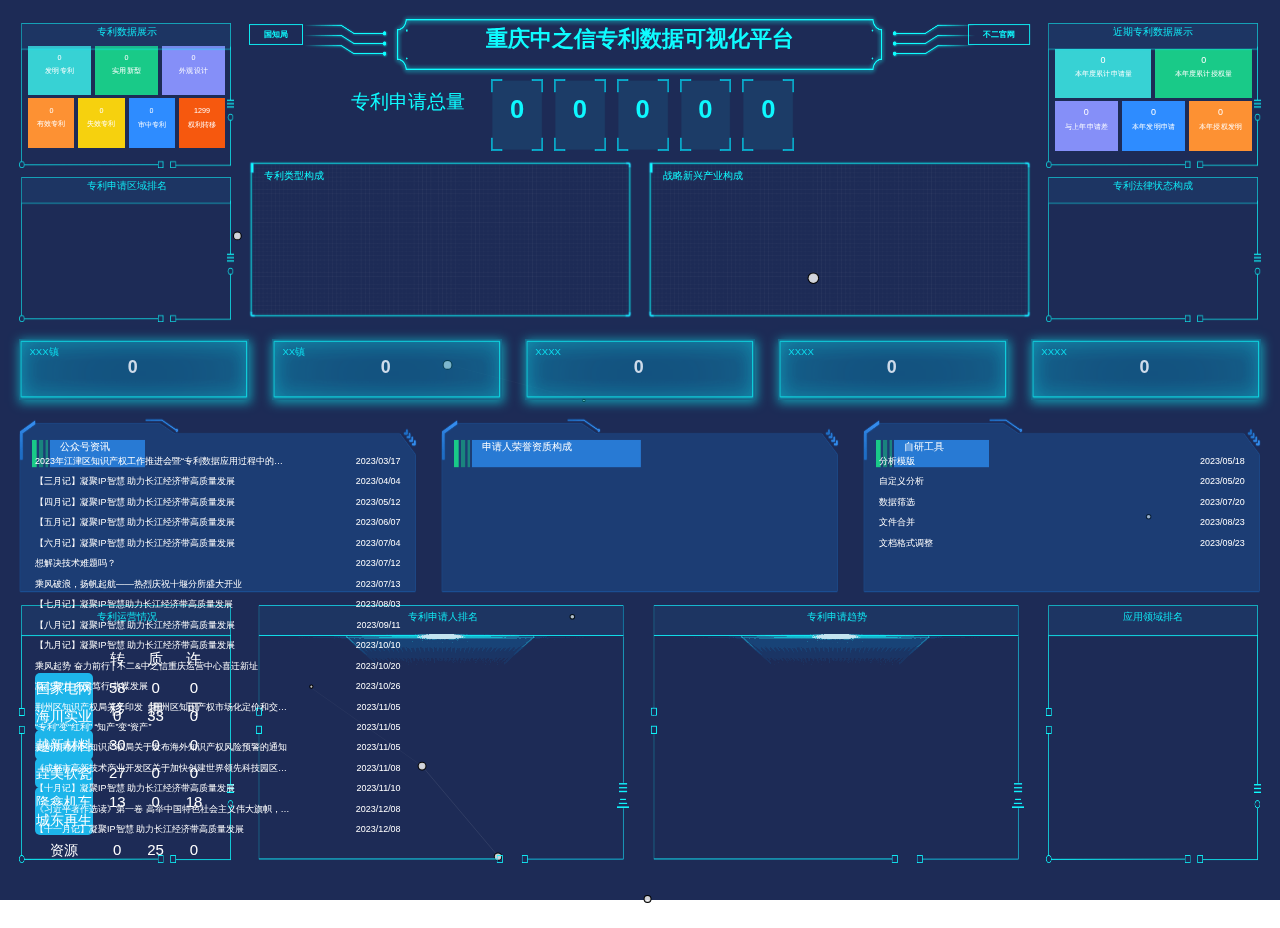
==== commit f657d98e: "Update index.html" ====
--- a/index.html
+++ b/index.html
@@ -1152,7 +1152,7 @@
                         x: '5%',
                         textStyle: {
                             color: '#fff',
-                            fontSize: 12,
+                            fontSize: 11,
 
                         },
                         data: data,
@@ -1162,7 +1162,7 @@
                             name: '申请人类型',
                             type: 'pie',
                             radius: ['50%', '70%'],
-                            center: ['73%', '52%'],
+                            center: ['72%', '52%'],
                             avoidLabelOverlap: true,
                             labelLine: {
                                 normal: {
@@ -1194,7 +1194,7 @@
                             color: '#0EFCFF',
                             type: 'pie',
                             radius: ['55', '56'],
-                            center: ['73%', '52%'],
+                            center: ['72%', '52%'],
                             data: [100],
                             label: {
                                 show: false
@@ -1203,7 +1203,7 @@
                         {
                             type: 'pie',
                             radius: ['25', '26'],
-                            center: ['73%', '52%'],
+                            center: ['72%', '52%'],
                             data: [100],
                             label: {
                                 show: false
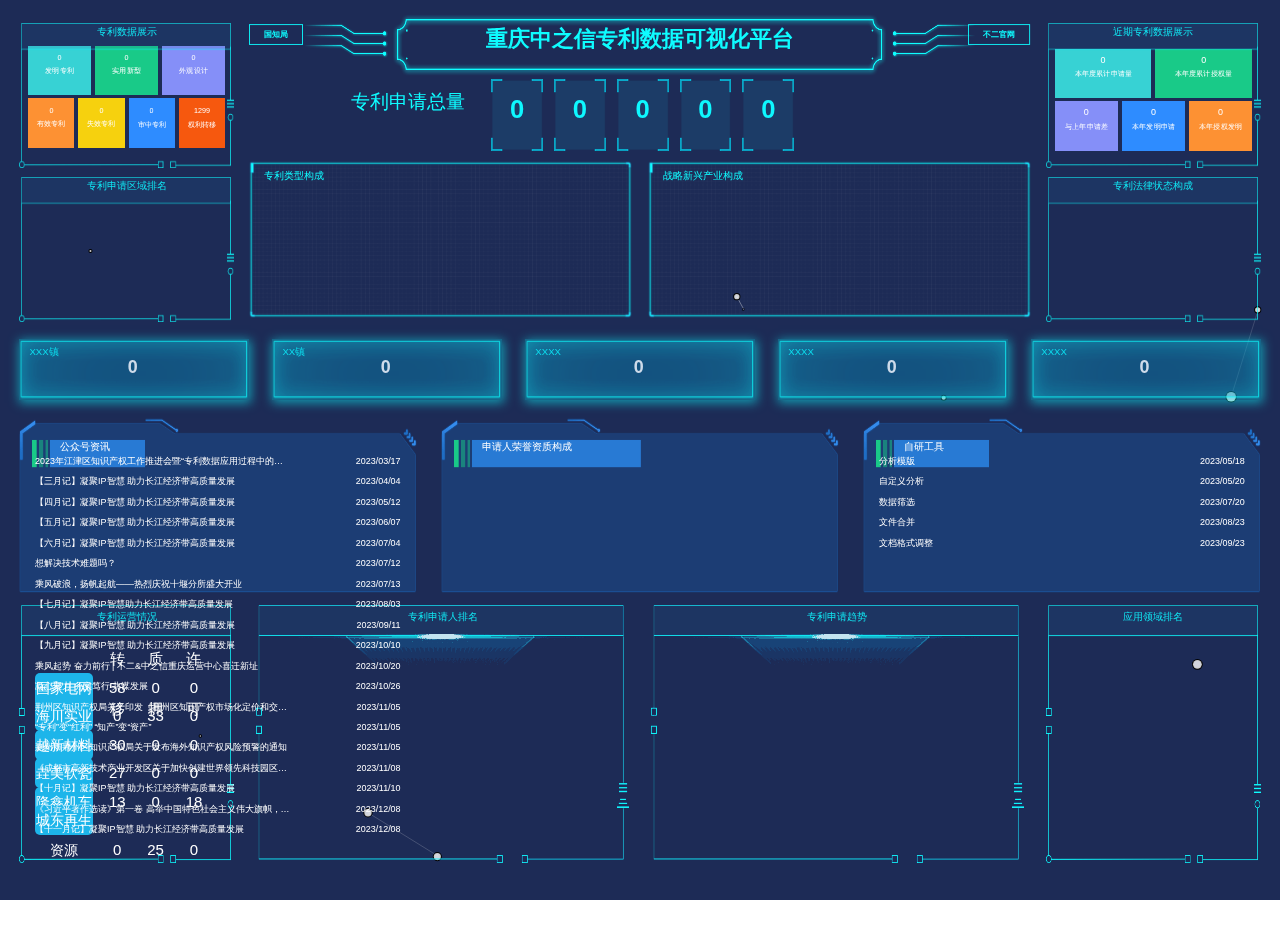
==== commit 0e13de1a: "Update index.html" ====
--- a/index.html
+++ b/index.html
@@ -897,16 +897,16 @@
  "#f7b13f", "#f9e264", "#f47a75", "#009db2", "#024b51",
  "#0780cf", "#765005"],
                     legend: {
-                        itemWidth: 16,// 标志图形的长度
-                        itemHeight: 16,// 标志图形的宽度
+                        itemWidth: 15,// 标志图形的长度
+                        itemHeight: 15,// 标志图形的宽度
                         orient: 'vertical',
                         // left: 'right',
-                        top: '5%',
+                        top: '3%',
                         x: '60%',
                         data: datas,
                         textStyle: { //图例文字的样式
                             color: '#fff',
-                            fontSize: 12
+                            fontSize: 11
                         },
                     },
                     series: [
